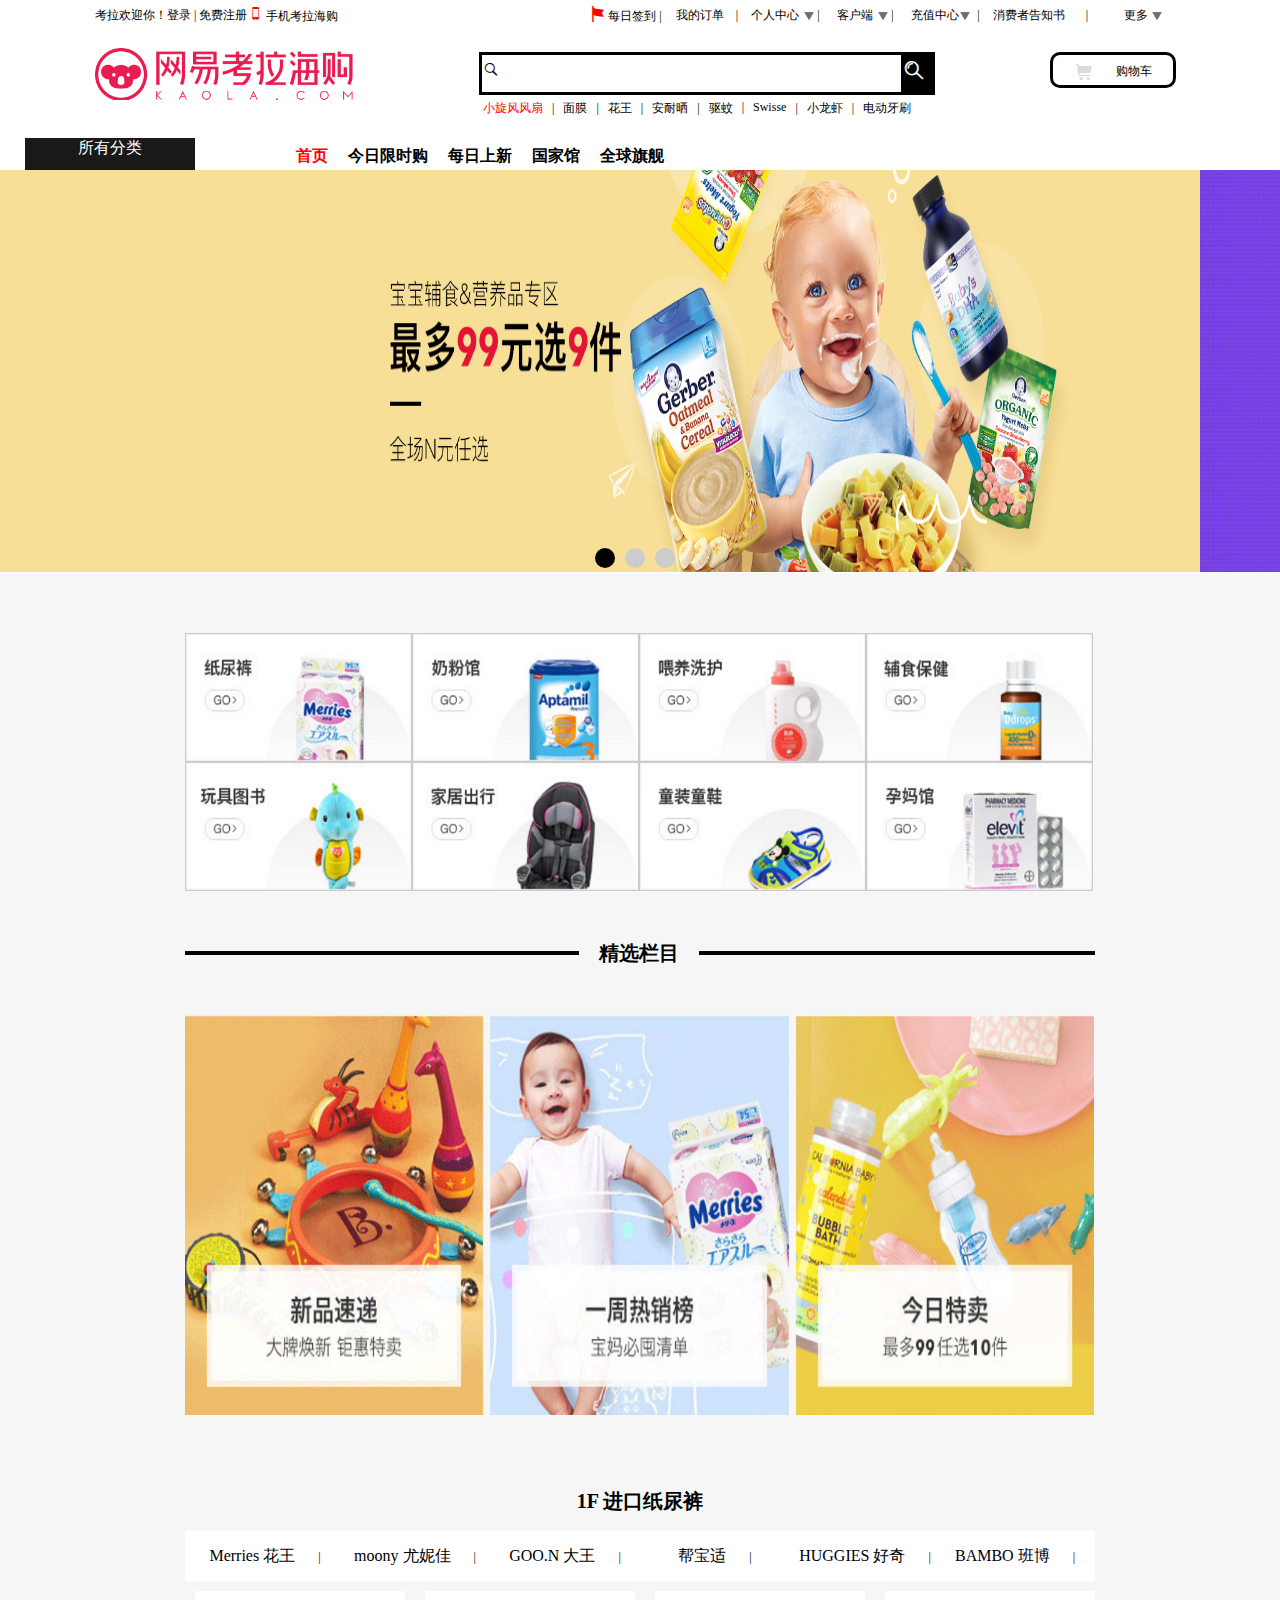
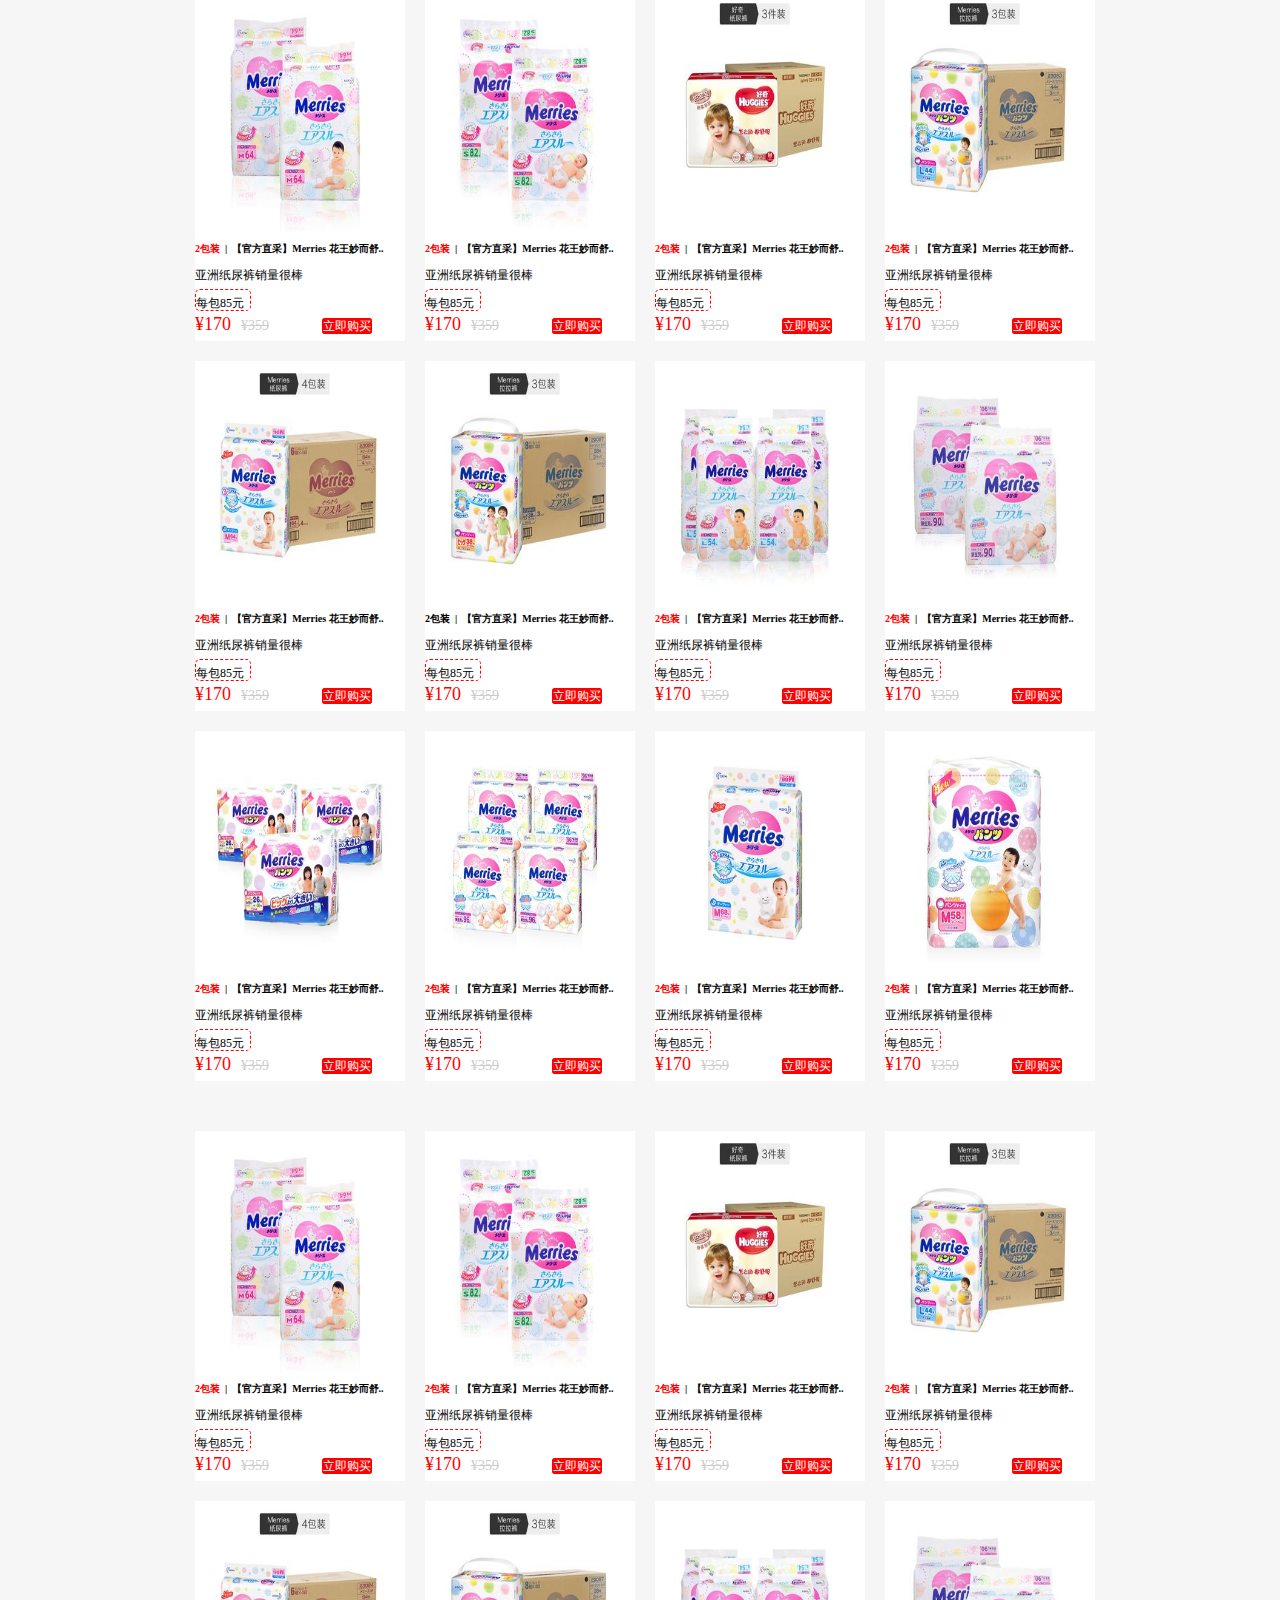
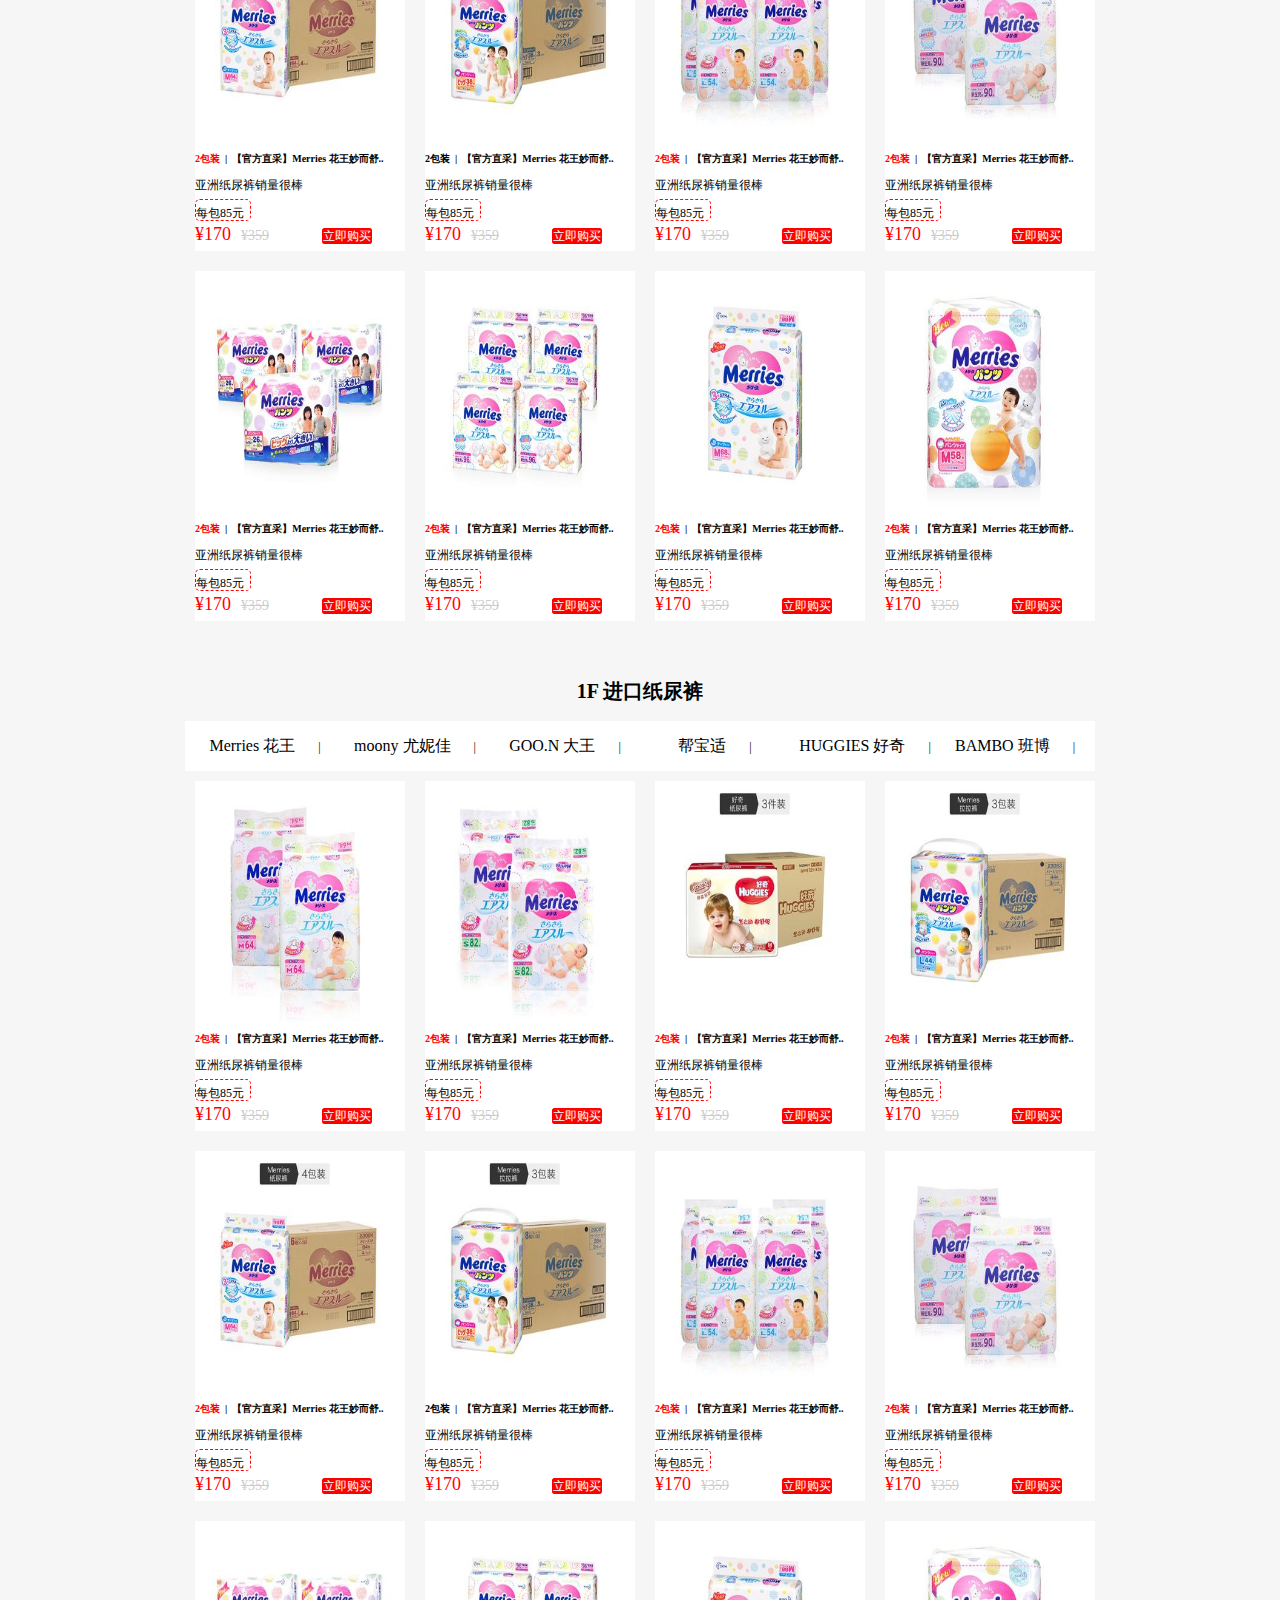
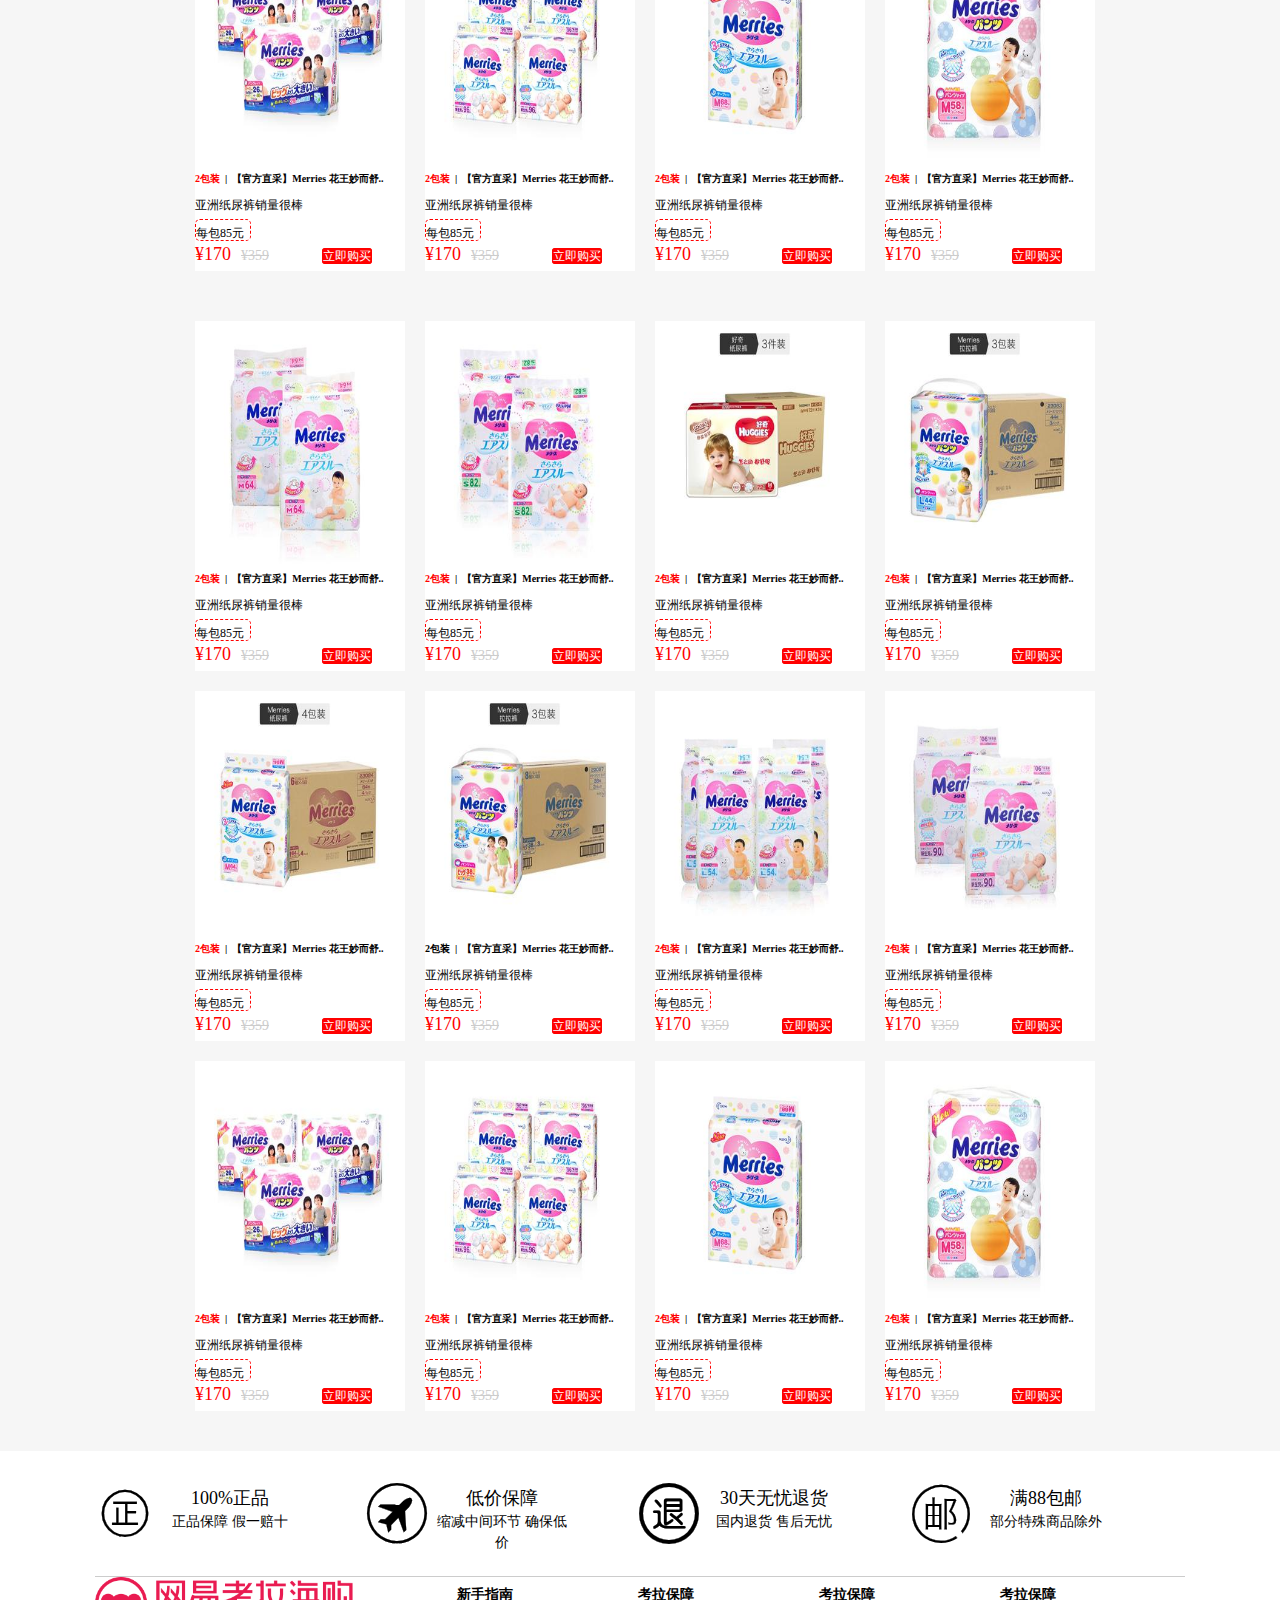
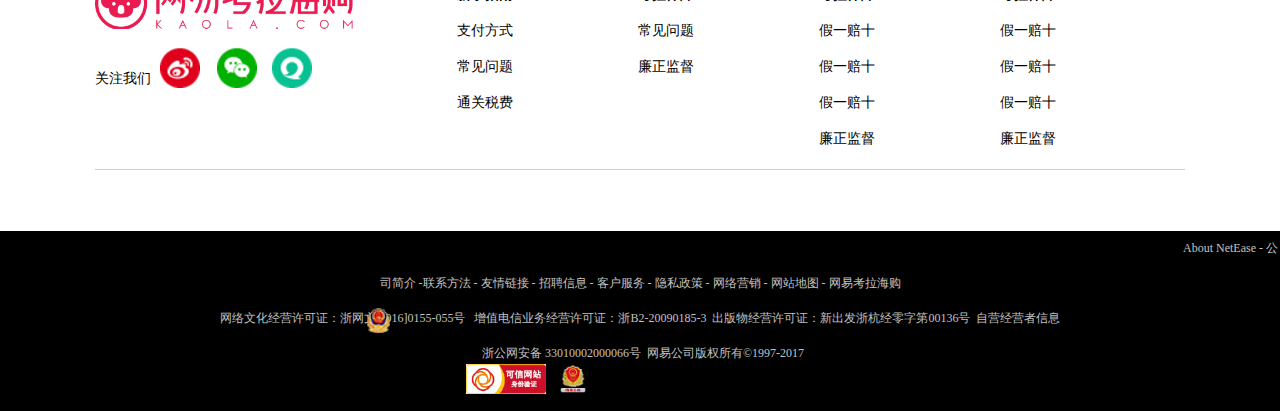
==== html/List page.html @ 4502669f "绝版啦" ====
<!doctype html>
<html>
<head>
<meta charset="utf-8">
<title>无标题文档</title>
<link rel="stylesheet" type="text/css" href="../css/public.css">
<link rel="stylesheet" type="text/css" href="../css/ListPageStyle.css">
<script type="text/javascript" src="../js/myCommonalityTools.js"></script>
<script type="text/javascript" src="../js/move.js"></script>

</head>

<body>
<header>
   <div id="a1">        
      <ul class="oneLeft">
         <li><a href="#">考拉欢迎你！</a></li>
         <li><a href="Login page.html">登录&nbsp;</a>|</li>
         <li><a href="Registration page.html">&nbsp;免费注册</a></li>
         <li><i class="iconfont">&#xe64c;</i><a href="#">&nbsp;手机考拉海购</a></li>
      </ul>
     <ul class="twoRight">
         <li><i class="iconfont">&#xe600;</i><a href="#">&nbsp;每日签到&nbsp;</a>|</li>
         <li><a href="#">&nbsp;我的订单&nbsp;</a>&nbsp;&nbsp;&nbsp;|</li>
         <li><a href="#">个人中心<span><img class="imgone" src="../images/index1.png"></span></a>&nbsp;&nbsp;&nbsp;&nbsp;&nbsp;&nbsp;|
             <ul class="li_erji">
                <li><a href="#">个人中心二单</a></li>
                <li><a href="#">个人中心二级</a></li>
                <li><a href="#">个人中心菜单</a></li>
                <li><a href="#">个人中心二级</a></li>
                <li><a href="#">个人中心二级</a></li>
                <li><a href="#">个人中心二级</a></li>
                <li><a href="#">个人中心二级</a></li>
             </ul>
         </li>
         <li><a href="#">客户端<span><img  class="imgtwo" src="../images/index1.png"></span></a>&nbsp;&nbsp;&nbsp;&nbsp;&nbsp;&nbsp;|
             <ul class="li_erji2">
                <li><a href="#">个人二单</a></li>
                <li><a href="#">个人二级</a></li>
             </ul>
         </li>
         <li><a href="#">充值中心<span><img  class="imgthree" src="../images/index1.png"></span></a>&nbsp;&nbsp;&nbsp;&nbsp;&nbsp;&nbsp;|
             <ul class="li_erji3">
                <li><a href="#">个人二单</a></li>
                <li><a href="#">个人二级</a></li>
             </ul>
         </li>
         <li id="twoRight_li"><a href="#">消费者告知书</a>&nbsp;&nbsp;&nbsp;&nbsp;&nbsp;&nbsp;&nbsp;|</li>
         <li><a href="#">更多<span><img  class="imgfour" src="../images/index1.png"></span></a>
             <ul class="li_erji4">
                <li><a href="#">个人中心二单</a></li>
                <li><a href="#">个人中心二级</a></li>
                <li><a href="#">个人中心菜单</a></li>
                <li><a href="#">个人中心二级</a></li>
                <li><a href="#">个人中心二级</a></li>
                <li><a href="#">个人中心二级</a></li>
             </ul>
         </li>
      </ul>       
   </div>
</header>
<article>
   <div>
      <a href="#"><img src="../images/logo.png"></a>
      <div><span><i class="iconfont">&#xe634;</i></span><input type="text" palceholder="德运奶粉" value="" /><div><i class="iconfont ice">&#xe604;</i></div></div>
      <div class="ahrefone"><a href="html/shopping cart.html" ><i class="iconfont">&#xe614;</i><span>购物车</span></a></div>
      <ul>
         <li><a href="#">小旋风风扇</a></li>
         <li>|<a href="#">面膜</a></li>
         <li>|<a href="#">花王</a></li>
         <li>|<a href="#">安耐晒</a></li>
         <li>|<a href="#">驱蚊</a></li>
         <li>|<a href="#">Swisse</a></li>
         <li>|<a href="#">小龙虾</a></li>
         <li>|<a href="#">电动牙刷</a></li>
      </ul>
   </div>
</article>
<section>
     <div id="showbox">
        <div id="box">
         <ul id="wrap">
			<li><img src="../images/bannder3.jpg" alt=""></li>
			<li><img src="../images/lie1.jpg" alt=""></li>
			<li><img src="../images/lie2.jpg" alt=""></li>
		</ul>	
		<ul id="btn">
			<li class="black"></li>
			<li></li>
			<li></li>
		</ul>
		<span id="left"><</span>
		<span id="right">></span>
        </div>
       <ul class="ul_wai0">
         <li><a href="../index.html">首页</a></li>
         <li><a href="#">今日限时购</a></li>
         <li><a href="#">每日上新</a></li>
         <li><a href="#">国家馆</a></li>
         <li><a href="#">全球旗舰</a></li> 
      </ul>
      <ul class="ul0_wai_li">
        <li class="ul_wai_li">所有分类</li>
      <ul class="ul_wai">
         <li class="ul_wai_li2"><a href="#">母婴儿童></a>
             <div class="inndiv">
                 <div class="inndiv1">
                      <h4>奶粉</h4>
                      <ul class="inndiv1_inn1_ul1">
                         <li><a href="#">爱他美</a>|</li>
                         <li><a href="#">牛栏</a>|</li>
                         <li><a href="#"> Hero Baby</a>|</li>
                         <li><a href="#">喜宝</a>|</li>
                      </ul>
                       <ul class="inndiv1_inn1_ul2">
                         <li><a href="#">贝拉米</a>|</li>
                         <li><a href="#">美素佳儿</a>|</li>
                         <li><a href="#"> 美林</a>|</li>
                         <li><a href="#">a2</a>|</li>
                         <li><a href="#">惠氏</a>|</li>
                      </ul>
                       <ul class="inndiv1_inn1_ul3">
                         <li><a href="#">雅培</a>|</li>
                         <li><a href="#">美赞臣</a>|</li>
                         <li><a href="#"> 贝儿</a>|</li>
                         <li><a href="#">合生元</a>|</li>
                         <li><a href="#">h4re段 </a>|</li>
                      </ul>
                       <ul class="inndiv1_inn1_ul4">
                         <li><a href="#">1段</a>|</li>
                         <li><a href="#">2段</a>|</li>
                         <li><a href="#">  3段</a>|</li>
                         <li><a href="#">  5段(2+)</a>|</li>
                         <li><a href="#"> 4段（1+） </a>|</li>
                         <li><a href="#">6段</a></li>
                      </ul>
                      <h3>营养辅食</h3>
                       <ul  class="inndiv1_inn1_ul5">
                         <li><a href="#">辅食泥</a>|</li>
                         <li><a href="#">米粉米糊</a>|</li>
                         <li><a href="#"> 泡芙</a>|</li>
                         <li><a href="#">溶溶豆</a>|</li>
                      </ul>
                      <ul  class="inndiv1_inn1_ul6">
                         <li><a href="#">营养品</a>|</li>
                         <li><a href="#">饼干</a>|</li>
                         <li><a href="#"> 肉松面仔</a>|</li>
                         <li><a href="#">调味品</a>|</li>
                      </ul> 
                    
                      <h2>童装童鞋</h2>
                      <ul  class="inndiv1_inn1_ul8">
                         <li><a href="#">童装</a>|</li>
                         <li><a href="#">儿童配饰</a>|</li>
                         <li><a href="#"> 童鞋</a>|</li>
                      </ul> 
                 </div> 
                 <div class="inndiv2">
                     <h4>纸尿裤</h4>
                     <ul class="inndiv2_inn2_ul">
                         <li><a href="#">花王</a>|</li>
                         <li><a href="#">尤妮佳</a>|</li>
                         <li><a href="#"> 大王好奇</a>|</li>
                         <li><a href="#">妈咪宝贝</a>|</li>
                      </ul> 
                      <ul class="inndiv2_inn2_ul2">
                         <li><a href="#">帮宝适</a>|</li>
                         <li><a href="#">班博丽</a>|</li>
                         <li><a href="#"> 贝乐宝</a>|</li>
                         <li><a href="#">松怡</a>|</li>
                         <li><a href="#">NB号</a>|</li>
                      </ul>  
                       <ul class="inndiv2_inn2_ul3">
                         <li><a href="#">S号</a>|</li>
                         <li><a href="#"> M号</a>|</li>
                         <li><a href="#">  L号</a>|</li>
                         <li><a href="#">XL号</a>|</li>
                         <li><a href="#">XXL号</a>|</li>
                      </ul>
                      <h3>宝宝用品</h3>
                       <ul  class="inndiv2_inn2_ul4">
                         <li><a href="#">洗漱护肤</a>|</li>
                         <li><a href="#">护理</a>|</li>
                         <li><a href="#"> 喂养</a>|</li>
                         <li><a href="#">出行</a>|</li>
                         <li><a href="#">清洁消毒</a>|</li>
                      </ul>
                      <ul class="inndiv2_inn2_ul5">
                         <li><a href="#">文具图书</a>|</li>
                         <li><a href="#">积木益智</a>|</li>
                         <li><a href="#"> 玩具</a>|</li>
                         <li><a href="#">其他玩具</a></li>
                      </ul>
                      <ul class="inndiv2_inn2_ul6">
                         <li><a href="#">宝宝家居</a>|</li>
                         <li><a href="#">小家电</a>|</li>
                      </ul>
                     <h2>孕妈必备</h2>  
                      <ul class="inndiv2_inn2_ul7">
                         <li><a href="#">营养</a>|</li>
                         <li><a href="#">洗护</a>|</li>
                         <li><a href="#"> 待产新生</a>|</li>
                         <li><a href="#">穿戴</a>|</li>
                         <li><a href="#">塑身</a>|</li>
                      </ul>
                 </div>    
                 <div class="inndiv3">
                  </div>  
             </div>       
         </li>
         <li class="ul_wai_li3"><a href="#">美容彩妆></a>
             <div class="inndiv_1">
                 <div class="inndiv1">
                      <h4>奶粉</h4>
                      <ul class="inndiv1_inn1_ul1">
                         <li><a href="#">爱他美</a>|</li>
                         <li><a href="#">牛栏</a>|</li>
                         <li><a href="#"> Hero Baby</a>|</li>
                         <li><a href="#">喜宝</a>|</li>
                      </ul>
                       <ul class="inndiv1_inn1_ul2">
                         <li><a href="#">贝拉米</a>|</li>
                         <li><a href="#">美素佳儿</a>|</li>
                         <li><a href="#"> 美林</a>|</li>
                         <li><a href="#">a2</a>|</li>
                         <li><a href="#">惠氏</a>|</li>
                      </ul>
                       <ul class="inndiv1_inn1_ul3">
                         <li><a href="#">雅培</a>|</li>
                         <li><a href="#">美赞臣</a>|</li>
                         <li><a href="#"> 贝儿</a>|</li>
                         <li><a href="#">合生元</a>|</li>
                         <li><a href="#">h4re段 </a>|</li>
                      </ul>
                       <ul class="inndiv1_inn1_ul4">
                         <li><a href="#">1段</a>|</li>
                         <li><a href="#">2段</a>|</li>
                         <li><a href="#">  3段</a>|</li>
                         <li><a href="#">  5段(2+)</a>|</li>
                         <li><a href="#"> 4段（1+） </a>|</li>
                         <li><a href="#">6段</a></li>
                      </ul>
                      <h3>营养辅食</h3>
                       <ul  class="inndiv1_inn1_ul5">
                         <li><a href="#">辅食泥</a>|</li>
                         <li><a href="#">米粉米糊</a>|</li>
                         <li><a href="#"> 泡芙</a>|</li>
                         <li><a href="#">溶溶豆</a>|</li>
                      </ul>
                      <ul  class="inndiv1_inn1_ul6">
                         <li><a href="#">营养品</a>|</li>
                         <li><a href="#">饼干</a>|</li>
                         <li><a href="#"> 肉松面仔</a>|</li>
                         <li><a href="#">调味品</a>|</li>
                      </ul> 
                    
                      <h2>童装童鞋</h2>
                      <ul  class="inndiv1_inn1_ul8">
                         <li><a href="#">童装</a>|</li>
                         <li><a href="#">儿童配饰</a>|</li>
                         <li><a href="#"> 童鞋</a>|</li>
                      </ul> 
                 </div> 
                 <div class="inndiv2">
                     <h4>纸尿裤</h4>
                     <ul class="inndiv2_inn2_ul">
                         <li><a href="#">花王</a>|</li>
                         <li><a href="#">尤妮佳</a>|</li>
                         <li><a href="#"> 大王好奇</a>|</li>
                         <li><a href="#">妈咪宝贝</a>|</li>
                      </ul> 
                      <ul class="inndiv2_inn2_ul2">
                         <li><a href="#">帮宝适</a>|</li>
                         <li><a href="#">班博丽</a>|</li>
                         <li><a href="#"> 贝乐宝</a>|</li>
                         <li><a href="#">松怡</a>|</li>
                         <li><a href="#">NB号</a>|</li>
                      </ul>  
                       <ul class="inndiv2_inn2_ul3">
                         <li><a href="#">S号</a>|</li>
                         <li><a href="#"> M号</a>|</li>
                         <li><a href="#">  L号</a>|</li>
                         <li><a href="#">XL号</a>|</li>
                         <li><a href="#">XXL号</a>|</li>
                      </ul>
                      <h3>宝宝用品</h3>
                       <ul  class="inndiv2_inn2_ul4">
                         <li><a href="#">洗漱护肤</a>|</li>
                         <li><a href="#">护理</a>|</li>
                         <li><a href="#"> 喂养</a>|</li>
                         <li><a href="#">出行</a>|</li>
                         <li><a href="#">清洁消毒</a>|</li>
                      </ul>
                      <ul class="inndiv2_inn2_ul5">
                         <li><a href="#">文具图书</a>|</li>
                         <li><a href="#">积木益智</a>|</li>
                         <li><a href="#"> 玩具</a>|</li>
                         <li><a href="#">其他玩具</a></li>
                      </ul>
                      <ul class="inndiv2_inn2_ul6">
                         <li><a href="#">宝宝家居</a>|</li>
                         <li><a href="#">小家电</a>|</li>
                      </ul>
                     <h2>孕妈必备</h2>  
                      <ul class="inndiv2_inn2_ul7">
                         <li><a href="#">营养</a>|</li>
                         <li><a href="#">洗护</a>|</li>
                         <li><a href="#"> 待产新生</a>|</li>
                         <li><a href="#">穿戴</a>|</li>
                         <li><a href="#">塑身</a>|</li>
                      </ul>
                 </div>    
                 <div class="inndiv3">
                  </div>  
             </div>       
         </li>
         <li class="ul_wai_li4"><a href="#">服饰鞋包></a>  
             <div class="inndiv_2">
                 <div class="inndiv1">
                      <h4>奶粉</h4>
                      <ul class="inndiv1_inn1_ul1">
                         <li><a href="#">爱他美</a>|</li>
                         <li><a href="#">牛栏</a>|</li>
                         <li><a href="#"> Hero Baby</a>|</li>
                         <li><a href="#">喜宝</a>|</li>
                      </ul>
                       <ul class="inndiv1_inn1_ul2">
                         <li><a href="#">贝拉米</a>|</li>
                         <li><a href="#">美素佳儿</a>|</li>
                         <li><a href="#"> 美林</a>|</li>
                         <li><a href="#">a2</a>|</li>
                         <li><a href="#">惠氏</a>|</li>
                      </ul>
                       <ul class="inndiv1_inn1_ul3">
                         <li><a href="#">雅培</a>|</li>
                         <li><a href="#">美赞臣</a>|</li>
                         <li><a href="#"> 贝儿</a>|</li>
                         <li><a href="#">合生元</a>|</li>
                         <li><a href="#">h4re段 </a>|</li>
                      </ul>
                       <ul class="inndiv1_inn1_ul4">
                         <li><a href="#">1段</a>|</li>
                         <li><a href="#">2段</a>|</li>
                         <li><a href="#">  3段</a>|</li>
                         <li><a href="#">  5段(2+)</a>|</li>
                         <li><a href="#"> 4段（1+） </a>|</li>
                         <li><a href="#">6段</a></li>
                      </ul>
                      <h3>营养辅食</h3>
                       <ul  class="inndiv1_inn1_ul5">
                         <li><a href="#">辅食泥</a>|</li>
                         <li><a href="#">米粉米糊</a>|</li>
                         <li><a href="#"> 泡芙</a>|</li>
                         <li><a href="#">溶溶豆</a>|</li>
                      </ul>
                      <ul  class="inndiv1_inn1_ul6">
                         <li><a href="#">营养品</a>|</li>
                         <li><a href="#">饼干</a>|</li>
                         <li><a href="#"> 肉松面仔</a>|</li>
                         <li><a href="#">调味品</a>|</li>
                      </ul> 
           
                      <h2>童装童鞋</h2>
                      <ul  class="inndiv1_inn1_ul8">
                         <li><a href="#">童装</a>|</li>
                         <li><a href="#">儿童配饰</a>|</li>
                         <li><a href="#"> 童鞋</a>|</li>
                      </ul> 
                 </div> 
                 <div class="inndiv2">
                     <h4>纸尿裤</h4>
                     <ul class="inndiv2_inn2_ul">
                         <li><a href="#">花王</a>|</li>
                         <li><a href="#">尤妮佳</a>|</li>
                         <li><a href="#"> 大王好奇</a>|</li>
                         <li><a href="#">妈咪宝贝</a>|</li>
                      </ul> 
                      <ul class="inndiv2_inn2_ul2">
                         <li><a href="#">帮宝适</a>|</li>
                         <li><a href="#">班博丽</a>|</li>
                         <li><a href="#"> 贝乐宝</a>|</li>
                         <li><a href="#">松怡</a>|</li>
                         <li><a href="#">NB号</a>|</li>
                      </ul>  
                       <ul class="inndiv2_inn2_ul3">
                         <li><a href="#">S号</a>|</li>
                         <li><a href="#"> M号</a>|</li>
                         <li><a href="#">  L号</a>|</li>
                         <li><a href="#">XL号</a>|</li>
                         <li><a href="#">XXL号</a>|</li>
                      </ul>
                      <h3>宝宝用品</h3>
                       <ul  class="inndiv2_inn2_ul4">
                         <li><a href="#">洗漱护肤</a>|</li>
                         <li><a href="#">护理</a>|</li>
                         <li><a href="#"> 喂养</a>|</li>
                         <li><a href="#">出行</a>|</li>
                         <li><a href="#">清洁消毒</a>|</li>
                      </ul>
                      <ul class="inndiv2_inn2_ul5">
                         <li><a href="#">文具图书</a>|</li>
                         <li><a href="#">积木益智</a>|</li>
                         <li><a href="#"> 玩具</a>|</li>
                         <li><a href="#">其他玩具</a></li>
                      </ul>
                      <ul class="inndiv2_inn2_ul6">
                         <li><a href="#">宝宝家居</a>|</li>
                         <li><a href="#">小家电</a>|</li>
                      </ul>
                     <h2>孕妈必备</h2>  
                      <ul class="inndiv2_inn2_ul7">
                         <li><a href="#">营养</a>|</li>
                         <li><a href="#">洗护</a>|</li>
                         <li><a href="#"> 待产新生</a>|</li>
                         <li><a href="#">穿戴</a>|</li>
                         <li><a href="#">塑身</a>|</li>
                      </ul>
                 </div>    
                 <div class="inndiv3">
                  </div>  
             </div>       
         </li>
         <li class="ul_wai_li5"><a href="#">家居个护></a>
             <div class="inndiv_3">
                 <div class="inndiv1">
                      <h4>奶粉</h4>
                      <ul class="inndiv1_inn1_ul1">
                         <li><a href="#">爱他美</a>|</li>
                         <li><a href="#">牛栏</a>|</li>
                         <li><a href="#"> Hero Baby</a>|</li>
                         <li><a href="#">喜宝</a>|</li>
                      </ul>
                       <ul class="inndiv1_inn1_ul2">
                         <li><a href="#">贝拉米</a>|</li>
                         <li><a href="#">美素佳儿</a>|</li>
                         <li><a href="#"> 美林</a>|</li>
                         <li><a href="#">a2</a>|</li>
                         <li><a href="#">惠氏</a>|</li>
                      </ul>
                       <ul class="inndiv1_inn1_ul3">
                         <li><a href="#">雅培</a>|</li>
                         <li><a href="#">美赞臣</a>|</li>
                         <li><a href="#"> 贝儿</a>|</li>
                         <li><a href="#">合生元</a>|</li>
                         <li><a href="#">h4re段 </a>|</li>
                      </ul>
                       <ul class="inndiv1_inn1_ul4">
                         <li><a href="#">1段</a>|</li>
                         <li><a href="#">2段</a>|</li>
                         <li><a href="#">  3段</a>|</li>
                         <li><a href="#">  5段(2+)</a>|</li>
                         <li><a href="#"> 4段（1+） </a>|</li>
                         <li><a href="#">6段</a></li>
                      </ul>
                      <h3>营养辅食</h3>
                       <ul  class="inndiv1_inn1_ul5">
                         <li><a href="#">辅食泥</a>|</li>
                         <li><a href="#">米粉米糊</a>|</li>
                         <li><a href="#"> 泡芙</a>|</li>
                         <li><a href="#">溶溶豆</a>|</li>
                      </ul>
                      <ul  class="inndiv1_inn1_ul6">
                         <li><a href="#">营养品</a>|</li>
                         <li><a href="#">饼干</a>|</li>
                         <li><a href="#"> 肉松面仔</a>|</li>
                         <li><a href="#">调味品</a>|</li>
                      </ul> 
                     
                      <h2>童装童鞋</h2>
                      <ul  class="inndiv1_inn1_ul8">
                         <li><a href="#">童装</a>|</li>
                         <li><a href="#">儿童配饰</a>|</li>
                         <li><a href="#"> 童鞋</a>|</li>
                      </ul> 
                 </div> 
                 <div class="inndiv2">
                     <h4>纸尿裤</h4>
                     <ul class="inndiv2_inn2_ul">
                         <li><a href="#">花王</a>|</li>
                         <li><a href="#">尤妮佳</a>|</li>
                         <li><a href="#"> 大王好奇</a>|</li>
                         <li><a href="#">妈咪宝贝</a>|</li>
                      </ul> 
                      <ul class="inndiv2_inn2_ul2">
                         <li><a href="#">帮宝适</a>|</li>
                         <li><a href="#">班博丽</a>|</li>
                         <li><a href="#"> 贝乐宝</a>|</li>
                         <li><a href="#">松怡</a>|</li>
                         <li><a href="#">NB号</a>|</li>
                      </ul>  
                       <ul class="inndiv2_inn2_ul3">
                         <li><a href="#">S号</a>|</li>
                         <li><a href="#"> M号</a>|</li>
                         <li><a href="#">  L号</a>|</li>
                         <li><a href="#">XL号</a>|</li>
                         <li><a href="#">XXL号</a>|</li>
                      </ul>
                      <h3>宝宝用品</h3>
                       <ul  class="inndiv2_inn2_ul4">
                         <li><a href="#">洗漱护肤</a>|</li>
                         <li><a href="#">护理</a>|</li>
                         <li><a href="#"> 喂养</a>|</li>
                         <li><a href="#">出行</a>|</li>
                         <li><a href="#">清洁消毒</a>|</li>
                      </ul>
                      <ul class="inndiv2_inn2_ul5">
                         <li><a href="#">文具图书</a>|</li>
                         <li><a href="#">积木益智</a>|</li>
                         <li><a href="#"> 玩具</a>|</li>
                         <li><a href="#">其他玩具</a></li>
                      </ul>
                      <ul class="inndiv2_inn2_ul6">
                         <li><a href="#">宝宝家居</a>|</li>
                         <li><a href="#">小家电</a>|</li>
                      </ul>
                     <h2>孕妈必备</h2>  
                      <ul class="inndiv2_inn2_ul7">
                         <li><a href="#">营养</a>|</li>
                         <li><a href="#">洗护</a>|</li>
                         <li><a href="#"> 待产新生</a>|</li>
                         <li><a href="#">穿戴</a>|</li>
                         <li><a href="#">塑身</a>|</li>
                      </ul>
                 </div>    
                 <div class="inndiv3">
                  </div>  
             </div>       
         </li>
         <li class="ul_wai_li6"><a href="#">营养保健></a>
              <div class="inndiv_4">
                 <div class="inndiv1">
                      <h4>奶粉</h4>
                      <ul class="inndiv1_inn1_ul1">
                         <li><a href="#">爱他美</a>|</li>
                         <li><a href="#">牛栏</a>|</li>
                         <li><a href="#"> Hero Baby</a>|</li>
                         <li><a href="#">喜宝</a>|</li>
                      </ul>
                       <ul class="inndiv1_inn1_ul2">
                         <li><a href="#">贝拉米</a>|</li>
                         <li><a href="#">美素佳儿</a>|</li>
                         <li><a href="#"> 美林</a>|</li>
                         <li><a href="#">a2</a>|</li>
                         <li><a href="#">惠氏</a>|</li>
                      </ul>
                       <ul class="inndiv1_inn1_ul3">
                         <li><a href="#">雅培</a>|</li>
                         <li><a href="#">美赞臣</a>|</li>
                         <li><a href="#"> 贝儿</a>|</li>
                         <li><a href="#">合生元</a>|</li>
                         <li><a href="#">h4re段 </a>|</li>
                      </ul>
                       <ul class="inndiv1_inn1_ul4">
                         <li><a href="#">1段</a>|</li>
                         <li><a href="#">2段</a>|</li>
                         <li><a href="#">  3段</a>|</li>
                         <li><a href="#">  5段(2+)</a>|</li>
                         <li><a href="#"> 4段（1+） </a>|</li>
                         <li><a href="#">6段</a></li>
                      </ul>
                      <h3>营养辅食</h3>
                       <ul  class="inndiv1_inn1_ul5">
                         <li><a href="#">辅食泥</a>|</li>
                         <li><a href="#">米粉米糊</a>|</li>
                         <li><a href="#"> 泡芙</a>|</li>
                         <li><a href="#">溶溶豆</a>|</li>
                      </ul>
                      <ul  class="inndiv1_inn1_ul6">
                         <li><a href="#">营养品</a>|</li>
                         <li><a href="#">饼干</a>|</li>
                         <li><a href="#"> 肉松面仔</a>|</li>
                         <li><a href="#">调味品</a>|</li>
                      </ul> 
                   
                      <h2>童装童鞋</h2>
                      <ul  class="inndiv1_inn1_ul8">
                         <li><a href="#">童装</a>|</li>
                         <li><a href="#">儿童配饰</a>|</li>
                         <li><a href="#"> 童鞋</a>|</li>
                      </ul> 
                 </div> 
                 <div class="inndiv2">
                     <h4>纸尿裤</h4>
                     <ul class="inndiv2_inn2_ul">
                         <li><a href="#">花王</a>|</li>
                         <li><a href="#">尤妮佳</a>|</li>
                         <li><a href="#"> 大王好奇</a>|</li>
                         <li><a href="#">妈咪宝贝</a>|</li>
                      </ul> 
                      <ul class="inndiv2_inn2_ul2">
                         <li><a href="#">帮宝适</a>|</li>
                         <li><a href="#">班博丽</a>|</li>
                         <li><a href="#"> 贝乐宝</a>|</li>
                         <li><a href="#">松怡</a>|</li>
                         <li><a href="#">NB号</a>|</li>
                      </ul>  
                       <ul class="inndiv2_inn2_ul3">
                         <li><a href="#">S号</a>|</li>
                         <li><a href="#"> M号</a>|</li>
                         <li><a href="#">  L号</a>|</li>
                         <li><a href="#">XL号</a>|</li>
                         <li><a href="#">XXL号</a>|</li>
                      </ul>
                      <h3>宝宝用品</h3>
                       <ul  class="inndiv2_inn2_ul4">
                         <li><a href="#">洗漱护肤</a>|</li>
                         <li><a href="#">护理</a>|</li>
                         <li><a href="#"> 喂养</a>|</li>
                         <li><a href="#">出行</a>|</li>
                         <li><a href="#">清洁消毒</a>|</li>
                      </ul>
                      <ul class="inndiv2_inn2_ul5">
                         <li><a href="#">文具图书</a>|</li>
                         <li><a href="#">积木益智</a>|</li>
                         <li><a href="#"> 玩具</a>|</li>
                         <li><a href="#">其他玩具</a></li>
                      </ul>
                      <ul class="inndiv2_inn2_ul6">
                         <li><a href="#">宝宝家居</a>|</li>
                         <li><a href="#">小家电</a>|</li>
                      </ul>
                     <h2>孕妈必备</h2>  
                      <ul class="inndiv2_inn2_ul7">
                         <li><a href="#">营养</a>|</li>
                         <li><a href="#">洗护</a>|</li>
                         <li><a href="#"> 待产新生</a>|</li>
                         <li><a href="#">穿戴</a>|</li>
                         <li><a href="#">塑身</a>|</li>
                      </ul>
                 </div>    
                 <div class="inndiv3">
                  </div>  
             </div>       
         </li>
         <li class="ul_wai_li7"><a href="#">海外直邮></a>
              <div class="inndiv_5">
                 <div class="inndiv1">
                      <h4>奶粉</h4>
                      <ul class="inndiv1_inn1_ul1">
                         <li><a href="#">爱他美</a>|</li>
                         <li><a href="#">牛栏</a>|</li>
                         <li><a href="#"> Hero Baby</a>|</li>
                         <li><a href="#">喜宝</a>|</li>
                      </ul>
                       <ul class="inndiv1_inn1_ul2">
                         <li><a href="#">贝拉米</a>|</li>
                         <li><a href="#">美素佳儿</a>|</li>
                         <li><a href="#"> 美林</a>|</li>
                         <li><a href="#">a2</a>|</li>
                         <li><a href="#">惠氏</a>|</li>
                      </ul>
                       <ul class="inndiv1_inn1_ul3">
                         <li><a href="#">雅培</a>|</li>
                         <li><a href="#">美赞臣</a>|</li>
                         <li><a href="#"> 贝儿</a>|</li>
                         <li><a href="#">合生元</a>|</li>
                         <li><a href="#">h4re段 </a>|</li>
                      </ul>
                       <ul class="inndiv1_inn1_ul4">
                         <li><a href="#">1段</a>|</li>
                         <li><a href="#">2段</a>|</li>
                         <li><a href="#">  3段</a>|</li>
                         <li><a href="#">  5段(2+)</a>|</li>
                         <li><a href="#"> 4段（1+） </a>|</li>
                         <li><a href="#">6段</a></li>
                      </ul>
                      <h3>营养辅食</h3>
                       <ul  class="inndiv1_inn1_ul5">
                         <li><a href="#">辅食泥</a>|</li>
                         <li><a href="#">米粉米糊</a>|</li>
                         <li><a href="#"> 泡芙</a>|</li>
                         <li><a href="#">溶溶豆</a>|</li>
                      </ul>
                      <ul  class="inndiv1_inn1_ul6">
                         <li><a href="#">营养品</a>|</li>
                         <li><a href="#">饼干</a>|</li>
                         <li><a href="#"> 肉松面仔</a>|</li>
                         <li><a href="#">调味品</a>|</li>
                      </ul> 
          
                      <h2>童装童鞋</h2>
                      <ul  class="inndiv1_inn1_ul8">
                         <li><a href="#">童装</a>|</li>
                         <li><a href="#">儿童配饰</a>|</li>
                         <li><a href="#"> 童鞋</a>|</li>
                      </ul> 
                 </div> 
                 <div class="inndiv2">
                     <h4>纸尿裤</h4>
                     <ul class="inndiv2_inn2_ul">
                         <li><a href="#">花王</a>|</li>
                         <li><a href="#">尤妮佳</a>|</li>
                         <li><a href="#"> 大王好奇</a>|</li>
                         <li><a href="#">妈咪宝贝</a>|</li>
                      </ul> 
                      <ul class="inndiv2_inn2_ul2">
                         <li><a href="#">帮宝适</a>|</li>
                         <li><a href="#">班博丽</a>|</li>
                         <li><a href="#"> 贝乐宝</a>|</li>
                         <li><a href="#">松怡</a>|</li>
                         <li><a href="#">NB号</a>|</li>
                      </ul>  
                       <ul class="inndiv2_inn2_ul3">
                         <li><a href="#">S号</a>|</li>
                         <li><a href="#"> M号</a>|</li>
                         <li><a href="#">  L号</a>|</li>
                         <li><a href="#">XL号</a>|</li>
                         <li><a href="#">XXL号</a>|</li>
                      </ul>
                      <h3>宝宝用品</h3>
                       <ul  class="inndiv2_inn2_ul4">
                         <li><a href="#">洗漱护肤</a>|</li>
                         <li><a href="#">护理</a>|</li>
                         <li><a href="#"> 喂养</a>|</li>
                         <li><a href="#">出行</a>|</li>
                         <li><a href="#">清洁消毒</a>|</li>
                      </ul>
                      <ul class="inndiv2_inn2_ul5">
                         <li><a href="#">文具图书</a>|</li>
                         <li><a href="#">积木益智</a>|</li>
                         <li><a href="#"> 玩具</a>|</li>
                         <li><a href="#">其他玩具</a></li>
                      </ul>
                      <ul class="inndiv2_inn2_ul6">
                         <li><a href="#">宝宝家居</a>|</li>
                         <li><a href="#">小家电</a>|</li>
                      </ul>
                     <h2>孕妈必备</h2>  
                      <ul class="inndiv2_inn2_ul7">
                         <li><a href="#">营养</a>|</li>
                         <li><a href="#">洗护</a>|</li>
                         <li><a href="#"> 待产新生</a>|</li>
                         <li><a href="#">穿戴</a>|</li>
                         <li><a href="#">塑身</a>|</li>
                      </ul>
                 </div>    
                 <div class="inndiv3">
                  </div>  
             </div>       
         </li>
         <li class="ul_wai_li8"><a href="#">数码家电></a>
             <div class="inndiv_6">
                 <div class="inndiv1">
                      <h4>奶粉</h4>
                      <ul class="inndiv1_inn1_ul1">
                         <li><a href="#">爱他美</a>|</li>
                         <li><a href="#">牛栏</a>|</li>
                         <li><a href="#"> Hero Baby</a>|</li>
                         <li><a href="#">喜宝</a>|</li>
                      </ul>
                       <ul class="inndiv1_inn1_ul2">
                         <li><a href="#">贝拉米</a>|</li>
                         <li><a href="#">美素佳儿</a>|</li>
                         <li><a href="#"> 美林</a>|</li>
                         <li><a href="#">a2</a>|</li>
                         <li><a href="#">惠氏</a>|</li>
                      </ul>
                       <ul class="inndiv1_inn1_ul3">
                         <li><a href="#">雅培</a>|</li>
                         <li><a href="#">美赞臣</a>|</li>
                         <li><a href="#"> 贝儿</a>|</li>
                         <li><a href="#">合生元</a>|</li>
                         <li><a href="#">h4re段 </a>|</li>
                      </ul>
                       <ul class="inndiv1_inn1_ul4">
                         <li><a href="#">1段</a>|</li>
                         <li><a href="#">2段</a>|</li>
                         <li><a href="#">  3段</a>|</li>
                         <li><a href="#">  5段(2+)</a>|</li>
                         <li><a href="#"> 4段（1+） </a>|</li>
                         <li><a href="#">6段</a></li>
                      </ul>
                      <h3>营养辅食</h3>
                       <ul  class="inndiv1_inn1_ul5">
                         <li><a href="#">辅食泥</a>|</li>
                         <li><a href="#">米粉米糊</a>|</li>
                         <li><a href="#"> 泡芙</a>|</li>
                         <li><a href="#">溶溶豆</a>|</li>
                      </ul>
                      <ul  class="inndiv1_inn1_ul6">
                         <li><a href="#">营养品</a>|</li>
                         <li><a href="#">饼干</a>|</li>
                         <li><a href="#"> 肉松面仔</a>|</li>
                         <li><a href="#">调味品</a>|</li>
                      </ul> 
   
                      <h2>童装童鞋</h2>
                      <ul  class="inndiv1_inn1_ul8">
                         <li><a href="#">童装</a>|</li>
                         <li><a href="#">儿童配饰</a>|</li>
                         <li><a href="#"> 童鞋</a>|</li>
                      </ul> 
                 </div> 
                 <div class="inndiv2">
                     <h4>纸尿裤</h4>
                     <ul class="inndiv2_inn2_ul">
                         <li><a href="#">花王</a>|</li>
                         <li><a href="#">尤妮佳</a>|</li>
                         <li><a href="#"> 大王好奇</a>|</li>
                         <li><a href="#">妈咪宝贝</a>|</li>
                      </ul> 
                      <ul class="inndiv2_inn2_ul2">
                         <li><a href="#">帮宝适</a>|</li>
                         <li><a href="#">班博丽</a>|</li>
                         <li><a href="#"> 贝乐宝</a>|</li>
                         <li><a href="#">松怡</a>|</li>
                         <li><a href="#">NB号</a>|</li>
                      </ul>  
                       <ul class="inndiv2_inn2_ul3">
                         <li><a href="#">S号</a>|</li>
                         <li><a href="#"> M号</a>|</li>
                         <li><a href="#">  L号</a>|</li>
                         <li><a href="#">XL号</a>|</li>
                         <li><a href="#">XXL号</a>|</li>
                      </ul>
                      <h3>宝宝用品</h3>
                       <ul  class="inndiv2_inn2_ul4">
                         <li><a href="#">洗漱护肤</a>|</li>
                         <li><a href="#">护理</a>|</li>
                         <li><a href="#"> 喂养</a>|</li>
                         <li><a href="#">出行</a>|</li>
                         <li><a href="#">清洁消毒</a>|</li>
                      </ul>
                      <ul class="inndiv2_inn2_ul5">
                         <li><a href="#">文具图书</a>|</li>
                         <li><a href="#">积木益智</a>|</li>
                         <li><a href="#"> 玩具</a>|</li>
                         <li><a href="#">其他玩具</a></li>
                      </ul>
                      <ul class="inndiv2_inn2_ul6">
                         <li><a href="#">宝宝家居</a>|</li>
                         <li><a href="#">小家电</a>|</li>
                      </ul>
                     <h2>孕妈必备</h2>  
                      <ul class="inndiv2_inn2_ul7">
                         <li><a href="#">营养</a>|</li>
                         <li><a href="#">洗护</a>|</li>
                         <li><a href="#"> 待产新生</a>|</li>
                         <li><a href="#">穿戴</a>|</li>
                         <li><a href="#">塑身</a>|</li>
                      </ul>
                 </div>    
                 <div class="inndiv3">
                  </div>  
             </div>        
         </li>
         <li class="ul_wai_li9"><a href="#">环球美食></a>
             <div class="inndiv_7">
                 <div class="inndiv1">
                      <h4>奶粉</h4>
                      <ul class="inndiv1_inn1_ul1">
                         <li><a href="#">爱他美</a>|</li>
                         <li><a href="#">牛栏</a>|</li>
                         <li><a href="#"> Hero Baby</a>|</li>
                         <li><a href="#">喜宝</a>|</li>
                      </ul>
                       <ul class="inndiv1_inn1_ul2">
                         <li><a href="#">贝拉米</a>|</li>
                         <li><a href="#">美素佳儿</a>|</li>
                         <li><a href="#"> 美林</a>|</li>
                         <li><a href="#">a2</a>|</li>
                         <li><a href="#">惠氏</a>|</li>
                      </ul>
                       <ul class="inndiv1_inn1_ul3">
                         <li><a href="#">雅培</a>|</li>
                         <li><a href="#">美赞臣</a>|</li>
                         <li><a href="#"> 贝儿</a>|</li>
                         <li><a href="#">合生元</a>|</li>
                         <li><a href="#">h4re段 </a>|</li>
                      </ul>
                       <ul class="inndiv1_inn1_ul4">
                         <li><a href="#">1段</a>|</li>
                         <li><a href="#">2段</a>|</li>
                         <li><a href="#">  3段</a>|</li>
                         <li><a href="#">  5段(2+)</a>|</li>
                         <li><a href="#"> 4段（1+） </a>|</li>
                         <li><a href="#">6段</a></li>
                      </ul>
                      <h3>营养辅食</h3>
                       <ul  class="inndiv1_inn1_ul5">
                         <li><a href="#">辅食泥</a>|</li>
                         <li><a href="#">米粉米糊</a>|</li>
                         <li><a href="#"> 泡芙</a>|</li>
                         <li><a href="#">溶溶豆</a>|</li>
                      </ul>
                      <ul  class="inndiv1_inn1_ul6">
                         <li><a href="#">营养品</a>|</li>
                         <li><a href="#">饼干</a>|</li>
                         <li><a href="#"> 肉松面仔</a>|</li>
                         <li><a href="#">调味品</a>|</li>
                      </ul> 
                      <h2>童装童鞋</h2>
                      <ul  class="inndiv1_inn1_ul8">
                         <li><a href="#">童装</a>|</li>
                         <li><a href="#">儿童配饰</a>|</li>
                         <li><a href="#"> 童鞋</a>|</li>
                      </ul> 
                 </div> 
                 <div class="inndiv2">
                     <h4>纸尿裤</h4>
                     <ul class="inndiv2_inn2_ul">
                         <li><a href="#">花王</a>|</li>
                         <li><a href="#">尤妮佳</a>|</li>
                         <li><a href="#"> 大王好奇</a>|</li>
                         <li><a href="#">妈咪宝贝</a>|</li>
                      </ul> 
                      <ul class="inndiv2_inn2_ul2">
                         <li><a href="#">帮宝适</a>|</li>
                         <li><a href="#">班博丽</a>|</li>
                         <li><a href="#"> 贝乐宝</a>|</li>
                         <li><a href="#">松怡</a>|</li>
                         <li><a href="#">NB号</a>|</li>
                      </ul>  
                       <ul class="inndiv2_inn2_ul3">
                         <li><a href="#">S号</a>|</li>
                         <li><a href="#"> M号</a>|</li>
                         <li><a href="#">  L号</a>|</li>
                         <li><a href="#">XL号</a>|</li>
                         <li><a href="#">XXL号</a>|</li>
                      </ul>
                      <h3>宝宝用品</h3>
                       <ul  class="inndiv2_inn2_ul4">
                         <li><a href="#">洗漱护肤</a>|</li>
                         <li><a href="#">护理</a>|</li>
                         <li><a href="#"> 喂养</a>|</li>
                         <li><a href="#">出行</a>|</li>
                         <li><a href="#">清洁消毒</a>|</li>
                      </ul>
                      <ul class="inndiv2_inn2_ul5">
                         <li><a href="#">文具图书</a>|</li>
                         <li><a href="#">积木益智</a>|</li>
                         <li><a href="#"> 玩具</a>|</li>
                         <li><a href="#">其他玩具</a></li>
                      </ul>
                      <ul class="inndiv2_inn2_ul6">
                         <li><a href="#">宝宝家居</a>|</li>
                         <li><a href="#">小家电</a>|</li>
                      </ul>
                     <h2>孕妈必备</h2>  
                      <ul class="inndiv2_inn2_ul7">
                         <li><a href="#">营养</a>|</li>
                         <li><a href="#">洗护</a>|</li>
                         <li><a href="#"> 待产新生</a>|</li>
                         <li><a href="#">穿戴</a>|</li>
                         <li><a href="#">塑身</a>|</li>
                      </ul>
                 </div>    
                 <div class="inndiv3">
                  </div>  
             </div>       
         </li>
         <li class="ul_wai_li10"><a href="#">运动户外></a>
             <div class="inndiv_8">
                 <div class="inndiv1">
                      <h4>奶粉</h4>
                      <ul class="inndiv1_inn1_ul1">
                         <li><a href="#">爱他美</a>|</li>
                         <li><a href="#">牛栏</a>|</li>
                         <li><a href="#"> Hero Baby</a>|</li>
                         <li><a href="#">喜宝</a>|</li>
                      </ul>
                       <ul class="inndiv1_inn1_ul2">
                         <li><a href="#">贝拉米</a>|</li>
                         <li><a href="#">美素佳儿</a>|</li>
                         <li><a href="#"> 美林</a>|</li>
                         <li><a href="#">a2</a>|</li>
                         <li><a href="#">惠氏</a>|</li>
                      </ul>
                       <ul class="inndiv1_inn1_ul3">
                         <li><a href="#">雅培</a>|</li>
                         <li><a href="#">美赞臣</a>|</li>
                         <li><a href="#"> 贝儿</a>|</li>
                         <li><a href="#">合生元</a>|</li>
                         <li><a href="#">h4re段 </a>|</li>
                      </ul>
                       <ul class="inndiv1_inn1_ul4">
                         <li><a href="#">1段</a>|</li>
                         <li><a href="#">2段</a>|</li>
                         <li><a href="#">  3段</a>|</li>
                         <li><a href="#">  5段(2+)</a>|</li>
                         <li><a href="#"> 4段（1+） </a>|</li>
                         <li><a href="#">6段</a></li>
                      </ul>
                      <h3>营养辅食</h3>
                       <ul  class="inndiv1_inn1_ul5">
                         <li><a href="#">辅食泥</a>|</li>
                         <li><a href="#">米粉米糊</a>|</li>
                         <li><a href="#"> 泡芙</a>|</li>
                         <li><a href="#">溶溶豆</a>|</li>
                      </ul>
                      <ul  class="inndiv1_inn1_ul6">
                         <li><a href="#">营养品</a>|</li>
                         <li><a href="#">饼干</a>|</li>
                         <li><a href="#"> 肉松面仔</a>|</li>
                         <li><a href="#">调味品</a>|</li>
                      </ul> 
      
                      <h2>童装童鞋</h2>
                      <ul  class="inndiv1_inn1_ul8">
                         <li><a href="#">童装</a>|</li>
                         <li><a href="#">儿童配饰</a>|</li>
                         <li><a href="#"> 童鞋</a>|</li>
                      </ul> 
                 </div> 
                 <div class="inndiv2">
                     <h4>纸尿裤</h4>
                     <ul class="inndiv2_inn2_ul">
                         <li><a href="#">花王</a>|</li>
                         <li><a href="#">尤妮佳</a>|</li>
                         <li><a href="#"> 大王好奇</a>|</li>
                         <li><a href="#">妈咪宝贝</a>|</li>
                      </ul> 
                      <ul class="inndiv2_inn2_ul2">
                         <li><a href="#">帮宝适</a>|</li>
                         <li><a href="#">班博丽</a>|</li>
                         <li><a href="#"> 贝乐宝</a>|</li>
                         <li><a href="#">松怡</a>|</li>
                         <li><a href="#">NB号</a>|</li>
                      </ul>  
                       <ul class="inndiv2_inn2_ul3">
                         <li><a href="#">S号</a>|</li>
                         <li><a href="#"> M号</a>|</li>
                         <li><a href="#">  L号</a>|</li>
                         <li><a href="#">XL号</a>|</li>
                         <li><a href="#">XXL号</a>|</li>
                      </ul>
                      <h3>宝宝用品</h3>
                       <ul  class="inndiv2_inn2_ul4">
                         <li><a href="#">洗漱护肤</a>|</li>
                         <li><a href="#">护理</a>|</li>
                         <li><a href="#"> 喂养</a>|</li>
                         <li><a href="#">出行</a>|</li>
                         <li><a href="#">清洁消毒</a>|</li>
                      </ul>
                      <ul class="inndiv2_inn2_ul5">
                         <li><a href="#">文具图书</a>|</li>
                         <li><a href="#">积木益智</a>|</li>
                         <li><a href="#"> 玩具</a>|</li>
                         <li><a href="#">其他玩具</a></li>
                      </ul>
                      <ul class="inndiv2_inn2_ul6">
                         <li><a href="#">宝宝家居</a>|</li>
                         <li><a href="#">小家电</a>|</li>
                      </ul>
                     <h2>孕妈必备</h2>  
                      <ul class="inndiv2_inn2_ul7">
                         <li><a href="#">营养</a>|</li>
                         <li><a href="#">洗护</a>|</li>
                         <li><a href="#"> 待产新生</a>|</li>
                         <li><a href="#">穿戴</a>|</li>
                         <li><a href="#">塑身</a>|</li>
                      </ul>
                 </div>    
                 <div class="inndiv3">
                  </div>  
             </div>       
         </li> 
         <li class="ul_wai_li11"><a href="#">水果生鲜></a>
            <div class="inndiv_9">
                 <div class="inndiv1">
                      <h4>奶粉</h4>
                      <ul class="inndiv1_inn1_ul1">
                         <li><a href="#">爱他美</a>|</li>
                         <li><a href="#">牛栏</a>|</li>
                         <li><a href="#"> Hero Baby</a>|</li>
                         <li><a href="#">喜宝</a>|</li>
                      </ul>
                       <ul class="inndiv1_inn1_ul2">
                         <li><a href="#">贝拉米</a>|</li>
                         <li><a href="#">美素佳儿</a>|</li>
                         <li><a href="#"> 美林</a>|</li>
                         <li><a href="#">a2</a>|</li>
                         <li><a href="#">惠氏</a>|</li>
                      </ul>
                       <ul class="inndiv1_inn1_ul3">
                         <li><a href="#">雅培</a>|</li>
                         <li><a href="#">美赞臣</a>|</li>
                         <li><a href="#"> 贝儿</a>|</li>
                         <li><a href="#">合生元</a>|</li>
                         <li><a href="#">h4re段 </a>|</li>
                      </ul>
                       <ul class="inndiv1_inn1_ul4">
                         <li><a href="#">1段</a>|</li>
                         <li><a href="#">2段</a>|</li>
                         <li><a href="#">  3段</a>|</li>
                         <li><a href="#">  5段(2+)</a>|</li>
                         <li><a href="#"> 4段（1+） </a>|</li>
                         <li><a href="#">6段</a></li>
                      </ul>
                      <h3>营养辅食</h3>
                       <ul  class="inndiv1_inn1_ul5">
                         <li><a href="#">辅食泥</a>|</li>
                         <li><a href="#">米粉米糊</a>|</li>
                         <li><a href="#"> 泡芙</a>|</li>
                         <li><a href="#">溶溶豆</a>|</li>
                      </ul>
                      <ul  class="inndiv1_inn1_ul6">
                         <li><a href="#">营养品</a>|</li>
                         <li><a href="#">饼干</a>|</li>
                         <li><a href="#"> 肉松面仔</a>|</li>
                         <li><a href="#">调味品</a>|</li>
                      </ul> 
            
                      <h2>童装童鞋</h2>
                      <ul  class="inndiv1_inn1_ul8">
                         <li><a href="#">童装</a>|</li>
                         <li><a href="#">儿童配饰</a>|</li>
                         <li><a href="#"> 童鞋</a>|</li>
                      </ul> 
                 </div> 
                 <div class="inndiv2">
                     <h4>纸尿裤</h4>
                     <ul class="inndiv2_inn2_ul">
                         <li><a href="#">花王</a>|</li>
                         <li><a href="#">尤妮佳</a>|</li>
                         <li><a href="#"> 大王好奇</a>|</li>
                         <li><a href="#">妈咪宝贝</a>|</li>
                      </ul> 
                      <ul class="inndiv2_inn2_ul2">
                         <li><a href="#">帮宝适</a>|</li>
                         <li><a href="#">班博丽</a>|</li>
                         <li><a href="#"> 贝乐宝</a>|</li>
                         <li><a href="#">松怡</a>|</li>
                         <li><a href="#">NB号</a>|</li>
                      </ul>  
                       <ul class="inndiv2_inn2_ul3">
                         <li><a href="#">S号</a>|</li>
                         <li><a href="#"> M号</a>|</li>
                         <li><a href="#">  L号</a>|</li>
                         <li><a href="#">XL号</a>|</li>
                         <li><a href="#">XXL号</a>|</li>
                      </ul>
                      <h3>宝宝用品</h3>
                       <ul  class="inndiv2_inn2_ul4">
                         <li><a href="#">洗漱护肤</a>|</li>
                         <li><a href="#">护理</a>|</li>
                         <li><a href="#"> 喂养</a>|</li>
                         <li><a href="#">出行</a>|</li>
                         <li><a href="#">清洁消毒</a>|</li>
                      </ul>
                      <ul class="inndiv2_inn2_ul5">
                         <li><a href="#">文具图书</a>|</li>
                         <li><a href="#">积木益智</a>|</li>
                         <li><a href="#"> 玩具</a>|</li>
                         <li><a href="#">其他玩具</a></li>
                      </ul>
                      <ul class="inndiv2_inn2_ul6">
                         <li><a href="#">宝宝家居</a>|</li>
                         <li><a href="#">小家电</a>|</li>
                      </ul>
                     <h2>孕妈必备</h2>  
                      <ul class="inndiv2_inn2_ul7">
                         <li><a href="#">营养</a>|</li>
                         <li><a href="#">洗护</a>|</li>
                         <li><a href="#"> 待产新生</a>|</li>
                         <li><a href="#">穿戴</a>|</li>
                         <li><a href="#">塑身</a>|</li>
                      </ul>
                 </div>    
                 <div class="inndiv3">
                  </div>  
             </div>       
         </li>
       </ul>
     </ul> 
   </div>
</section>
<main>
     <div class="wai">
         <ul class="wai_ulone">
            <li><a href="#"><img src="../images/Listone_01.gif"></a></li>
            <li><a href="#"><img src="../images/Listone_02.gif"></a></li>
            <li><a href="#"><img src="../images/Listone_03.gif"></a></li>
            <li><a href="#"><img src="../images/Listone_04.gif"></a></li>
            <li><a href="#"><img src="../images/Listone_05.gif"></a></li>
            <li><a href="#"><img src="../images/Listone_06.gif"></a></li>
            <li><a href="#"><img src="../images/Listone_07.gif"></a></li>
            <li><a href="#"><img src="../images/Listone_08.gif"></a></li>
         </ul>
         <div class="wai_divtwo">
            <div class="divtwo_indivone"><div class="indivone_in">精选栏目</div></div>
            <div class="divtwo_indivtwo">
                <a href="#"><img src="../images/List_01.gif"></a>
                <a href="#"><img src="../images/List_02.gif"></a>
                <a href="#"><img src="../images/List_03.gif"></a>
            </div>
         </div>
         <div class="wai_divthree">
            <p class="wai_divthree_p1">1F 进口纸尿裤</p>
            <ul class="wai_divthree_one">
                <li><a href="#">Merries 花王</a>|</li>
                <li><a href="#">moony 尤妮佳</a>|</li>
                <li><a href="#">GOO.N 大王</a>|</li>
                <li><a href="#">帮宝适</a>|</li>
                <li><a href="#">HUGGIES 好奇</a>|</li>
                <li><a href="#">BAMBO 班博</a>|</li>
            </ul> 
            <ul class="wai_divthree_two"  id="ul1">
                <li>
                   <a href="#"><img src="../images/list_main.jpg"></a><span></span>
                   <div>
                      <a href="#"><span>2包装</span>&nbsp; | &nbsp;【官方直采】Merries 花王妙而舒..</a>
                      <a href="#">亚洲纸尿裤销量很棒</a>
                       <p>每包85元</p>
                       <p>¥170<span>¥359</span><a href="#">立即购买</a></p>  
                   </div>
                </li>
                <li>
                   <a href="#"><img src="../images/list_main1.jpg"></a><span></span>
                   <div>
                      <a href="#"><span>2包装</span>&nbsp; | &nbsp;【官方直采】Merries 花王妙而舒..</a>
                      <a href="#">亚洲纸尿裤销量很棒</a>
                       <p>每包85元</p>
                       <p>¥170<span>¥359</span><a href="#">立即购买</a></p>  
                   </div>
                </li>
                <li>
                   <a href="#"><img src="../images/list_main2.jpg"></a><span></span>
                   <div>
                      <a href="#"><span>2包装</span>&nbsp; | &nbsp;【官方直采】Merries 花王妙而舒..</a>
                      <a href="#">亚洲纸尿裤销量很棒</a>
                       <p>每包85元</p>
                       <p>¥170<span>¥359</span><a href="#">立即购买</a></p>  
                   </div>
                </li>
                <li class="lione">
                   <a href="#"><img src="../images/list_main3.jpg"></a><span></span>
                   <div>
                      <a href="#"><span>2包装</span>&nbsp; | &nbsp;【官方直采】Merries 花王妙而舒..</a>
                      <a href="#">亚洲纸尿裤销量很棒</a>
                       <p>每包85元</p>
                       <p>¥170<span>¥359</span><a href="#">立即购买</a></p>  
                   </div>
                </li>
                <li>
                   <a href="#"><img src="../images/list_main4.jpg"></a><span></span>
                   <div>
                      <a href="#"><span>2包装</span>&nbsp; | &nbsp;【官方直采】Merries 花王妙而舒..</a>
                      <a href="#">亚洲纸尿裤销量很棒</a>
                       <p>每包85元</p>
                       <p>¥170<span>¥359</span><a href="#">立即购买</a></p>  
                   </div>
                </li>
                <li>
                   <a href="#"><img src="../images/list_main5.jpg"></a><span></span>
                   <div>
                      <a href="#">2包装&nbsp; | &nbsp;【官方直采】Merries 花王妙而舒..</a>
                      <a href="#">亚洲纸尿裤销量很棒</a>
                       <p>每包85元</p>
                       <p>¥170<span>¥359</span><a href="#">立即购买</a></p>  
                   </div>
                </li>
                <li>
                   <a href="#"><img src="../images/list_main6.jpg"></a><span></span>
                   <div>
                      <a href="#"><span>2包装</span>&nbsp; | &nbsp;【官方直采】Merries 花王妙而舒..</a>
                      <a href="#">亚洲纸尿裤销量很棒</a>
                       <p>每包85元</p>
                       <p>¥170<span>¥359</span><a href="#">立即购买</a></p>  
                   </div>
                </li>
                <li class="lione">
                   <a href="#"><img src="../images/list_main7.jpg"></a><span></span>
                   <div>
                      <a href="#"><span>2包装</span>&nbsp; | &nbsp;【官方直采】Merries 花王妙而舒..</a>
                      <a href="#">亚洲纸尿裤销量很棒</a>
                       <p>每包85元</p>
                       <p>¥170<span>¥359</span><a href="#">立即购买</a></p>  
                   </div>
                </li>
                <li>
                   <a href="#"><img src="../images/list_main8.jpg"></a><span></span>
                   <div>
                      <a href="#"><span>2包装</span>&nbsp; | &nbsp;【官方直采】Merries 花王妙而舒..</a>
                      <a href="#">亚洲纸尿裤销量很棒</a>
                       <p>每包85元</p>
                       <p>¥170<span>¥359</span><a href="#">立即购买</a></p>  
                   </div>
                </li>
                <li>
                   <a href="#"><img src="../images/list_main9.jpg"></a><span></span>
                   <div>
                      <a href="#"><span>2包装</span>&nbsp; | &nbsp;【官方直采】Merries 花王妙而舒..</a>
                      <a href="#">亚洲纸尿裤销量很棒</a>
                       <p>每包85元</p>
                       <p>¥170<span>¥359</span><a href="#">立即购买</a></p>  
                   </div>
                </li>
                <li>
                   <a href="#"><img src="../images/list_main10.jpg"></a><span></span>
                   <div>
                      <a href="#"><span>2包装</span>&nbsp; | &nbsp;【官方直采】Merries 花王妙而舒..</a>
                      <a href="#">亚洲纸尿裤销量很棒</a>
                       <p>每包85元</p>
                       <p>¥170<span>¥359</span><a href="#">立即购买</a></p>  
                   </div>
                </li>
                <li class="lione">
                   <a href="#"><img src="../images/list_main11.jpg"></a><span></span>
                   <div>
                      <a href="#"><span>2包装</span>&nbsp; | &nbsp;【官方直采】Merries 花王妙而舒..</a>
                      <a href="#">亚洲纸尿裤销量很棒</a>
                       <p>每包85元</p>
                       <p>¥170<span>¥359</span><a href="#">立即购买</a></p>  
                   </div>
                </li>
            </ul>
            <ul class="wai_divthree_two" id="ul2">
                <li>
                   <a href="#"><img src="../images/list_main.jpg"></a><span></span>
                   <div>
                      <a href="#"><span>2包装</span>&nbsp; | &nbsp;【官方直采】Merries 花王妙而舒..</a>
                      <a href="#">亚洲纸尿裤销量很棒</a>
                       <p>每包85元</p>
                       <p>¥170<span>¥359</span><a href="#">立即购买</a></p>  
                   </div>
                </li>
                <li>
                   <a href="#"><img src="../images/list_main1.jpg"></a><span></span>
                   <div>
                      <a href="#"><span>2包装</span>&nbsp; | &nbsp;【官方直采】Merries 花王妙而舒..</a>
                      <a href="#">亚洲纸尿裤销量很棒</a>
                       <p>每包85元</p>
                       <p>¥170<span>¥359</span><a href="#">立即购买</a></p>  
                   </div>
                </li>
                <li>
                   <a href="#"><img src="../images/list_main2.jpg"></a><span></span>
                   <div>
                      <a href="#"><span>2包装</span>&nbsp; | &nbsp;【官方直采】Merries 花王妙而舒..</a>
                      <a href="#">亚洲纸尿裤销量很棒</a>
                       <p>每包85元</p>
                       <p>¥170<span>¥359</span><a href="#">立即购买</a></p>  
                   </div>
                </li>
                <li class="lione">
                   <a href="#"><img src="../images/list_main3.jpg"></a><span></span>
                   <div>
                      <a href="#"><span>2包装</span>&nbsp; | &nbsp;【官方直采】Merries 花王妙而舒..</a>
                      <a href="#">亚洲纸尿裤销量很棒</a>
                       <p>每包85元</p>
                       <p>¥170<span>¥359</span><a href="#">立即购买</a></p>  
                   </div>
                </li>
                <li>
                   <a href="#"><img src="../images/list_main4.jpg"></a><span></span>
                   <div>
                      <a href="#"><span>2包装</span>&nbsp; | &nbsp;【官方直采】Merries 花王妙而舒..</a>
                      <a href="#">亚洲纸尿裤销量很棒</a>
                       <p>每包85元</p>
                       <p>¥170<span>¥359</span><a href="#">立即购买</a></p>  
                   </div>
                </li>
                <li>
                   <a href="#"><img src="../images/list_main5.jpg"></a><span></span>
                   <div>
                      <a href="#">2包装&nbsp; | &nbsp;【官方直采】Merries 花王妙而舒..</a>
                      <a href="#">亚洲纸尿裤销量很棒</a>
                       <p>每包85元</p>
                       <p>¥170<span>¥359</span><a href="#">立即购买</a></p>  
                   </div>
                </li>
                <li>
                   <a href="#"><img src="../images/list_main6.jpg"></a><span></span>
                   <div>
                      <a href="#"><span>2包装</span>&nbsp; | &nbsp;【官方直采】Merries 花王妙而舒..</a>
                      <a href="#">亚洲纸尿裤销量很棒</a>
                       <p>每包85元</p>
                       <p>¥170<span>¥359</span><a href="#">立即购买</a></p>  
                   </div>
                </li>
                <li class="lione">
                   <a href="#"><img src="../images/list_main7.jpg"></a><span></span>
                   <div>
                      <a href="#"><span>2包装</span>&nbsp; | &nbsp;【官方直采】Merries 花王妙而舒..</a>
                      <a href="#">亚洲纸尿裤销量很棒</a>
                       <p>每包85元</p>
                       <p>¥170<span>¥359</span><a href="#">立即购买</a></p>  
                   </div>
                </li>
                <li>
                   <a href="#"><img src="../images/list_main8.jpg"></a><span></span>
                   <div>
                      <a href="#"><span>2包装</span>&nbsp; | &nbsp;【官方直采】Merries 花王妙而舒..</a>
                      <a href="#">亚洲纸尿裤销量很棒</a>
                       <p>每包85元</p>
                       <p>¥170<span>¥359</span><a href="#">立即购买</a></p>  
                   </div>
                </li>
                <li>
                   <a href="#"><img src="../images/list_main9.jpg"></a><span></span>
                   <div>
                      <a href="#"><span>2包装</span>&nbsp; | &nbsp;【官方直采】Merries 花王妙而舒..</a>
                      <a href="#">亚洲纸尿裤销量很棒</a>
                       <p>每包85元</p>
                       <p>¥170<span>¥359</span><a href="#">立即购买</a></p>  
                   </div>
                </li>
                <li>
                   <a href="#"><img src="../images/list_main10.jpg"></a><span></span>
                   <div>
                      <a href="#"><span>2包装</span>&nbsp; | &nbsp;【官方直采】Merries 花王妙而舒..</a>
                      <a href="#">亚洲纸尿裤销量很棒</a>
                       <p>每包85元</p>
                       <p>¥170<span>¥359</span><a href="#">立即购买</a></p>  
                   </div>
                </li>
                <li class="lione">
                   <a href="#"><img src="../images/list_main11.jpg"></a><span></span>
                   <div>
                      <a href="#"><span>2包装</span>&nbsp; | &nbsp;【官方直采】Merries 花王妙而舒..</a>
                      <a href="#">亚洲纸尿裤销量很棒</a>
                       <p>每包85元</p>
                       <p>¥170<span>¥359</span><a href="#">立即购买</a></p>  
                   </div>
                </li>
            </ul>
         </div>
          <div class="wai_divthree">
            <p class="wai_divthree_p1">1F 进口纸尿裤</p>
            <ul class="wai_divthree_one">
                <li><a href="#">Merries 花王</a>|</li>
                <li><a href="#">moony 尤妮佳</a>|</li>
                <li><a href="#">GOO.N 大王</a>|</li>
                <li><a href="#">帮宝适</a>|</li>
                <li><a href="#">HUGGIES 好奇</a>|</li>
                <li><a href="#">BAMBO 班博</a>|</li>
            </ul> 
            <ul class="wai_divthree_two"  id="ul1">
                <li>
                   <a href="#"><img src="../images/list_main.jpg"></a><span></span>
                   <div>
                      <a href="#"><span>2包装</span>&nbsp; | &nbsp;【官方直采】Merries 花王妙而舒..</a>
                      <a href="#">亚洲纸尿裤销量很棒</a>
                       <p>每包85元</p>
                       <p>¥170<span>¥359</span><a href="#">立即购买</a></p>  
                   </div>
                </li>
                <li>
                   <a href="#"><img src="../images/list_main1.jpg"></a><span></span>
                   <div>
                      <a href="#"><span>2包装</span>&nbsp; | &nbsp;【官方直采】Merries 花王妙而舒..</a>
                      <a href="#">亚洲纸尿裤销量很棒</a>
                       <p>每包85元</p>
                       <p>¥170<span>¥359</span><a href="#">立即购买</a></p>  
                   </div>
                </li>
                <li>
                   <a href="#"><img src="../images/list_main2.jpg"></a><span></span>
                   <div>
                      <a href="#"><span>2包装</span>&nbsp; | &nbsp;【官方直采】Merries 花王妙而舒..</a>
                      <a href="#">亚洲纸尿裤销量很棒</a>
                       <p>每包85元</p>
                       <p>¥170<span>¥359</span><a href="#">立即购买</a></p>  
                   </div>
                </li>
                <li class="lione">
                   <a href="#"><img src="../images/list_main3.jpg"></a><span></span>
                   <div>
                      <a href="#"><span>2包装</span>&nbsp; | &nbsp;【官方直采】Merries 花王妙而舒..</a>
                      <a href="#">亚洲纸尿裤销量很棒</a>
                       <p>每包85元</p>
                       <p>¥170<span>¥359</span><a href="#">立即购买</a></p>  
                   </div>
                </li>
                <li>
                   <a href="#"><img src="../images/list_main4.jpg"></a><span></span>
                   <div>
                      <a href="#"><span>2包装</span>&nbsp; | &nbsp;【官方直采】Merries 花王妙而舒..</a>
                      <a href="#">亚洲纸尿裤销量很棒</a>
                       <p>每包85元</p>
                       <p>¥170<span>¥359</span><a href="#">立即购买</a></p>  
                   </div>
                </li>
                <li>
                   <a href="#"><img src="../images/list_main5.jpg"></a><span></span>
                   <div>
                      <a href="#">2包装&nbsp; | &nbsp;【官方直采】Merries 花王妙而舒..</a>
                      <a href="#">亚洲纸尿裤销量很棒</a>
                       <p>每包85元</p>
                       <p>¥170<span>¥359</span><a href="#">立即购买</a></p>  
                   </div>
                </li>
                <li>
                   <a href="#"><img src="../images/list_main6.jpg"></a><span></span>
                   <div>
                      <a href="#"><span>2包装</span>&nbsp; | &nbsp;【官方直采】Merries 花王妙而舒..</a>
                      <a href="#">亚洲纸尿裤销量很棒</a>
                       <p>每包85元</p>
                       <p>¥170<span>¥359</span><a href="#">立即购买</a></p>  
                   </div>
                </li>
                <li class="lione">
                   <a href="#"><img src="../images/list_main7.jpg"></a><span></span>
                   <div>
                      <a href="#"><span>2包装</span>&nbsp; | &nbsp;【官方直采】Merries 花王妙而舒..</a>
                      <a href="#">亚洲纸尿裤销量很棒</a>
                       <p>每包85元</p>
                       <p>¥170<span>¥359</span><a href="#">立即购买</a></p>  
                   </div>
                </li>
                <li>
                   <a href="#"><img src="../images/list_main8.jpg"></a><span></span>
                   <div>
                      <a href="#"><span>2包装</span>&nbsp; | &nbsp;【官方直采】Merries 花王妙而舒..</a>
                      <a href="#">亚洲纸尿裤销量很棒</a>
                       <p>每包85元</p>
                       <p>¥170<span>¥359</span><a href="#">立即购买</a></p>  
                   </div>
                </li>
                <li>
                   <a href="#"><img src="../images/list_main9.jpg"></a><span></span>
                   <div>
                      <a href="#"><span>2包装</span>&nbsp; | &nbsp;【官方直采】Merries 花王妙而舒..</a>
                      <a href="#">亚洲纸尿裤销量很棒</a>
                       <p>每包85元</p>
                       <p>¥170<span>¥359</span><a href="#">立即购买</a></p>  
                   </div>
                </li>
                <li>
                   <a href="#"><img src="../images/list_main10.jpg"></a><span></span>
                   <div>
                      <a href="#"><span>2包装</span>&nbsp; | &nbsp;【官方直采】Merries 花王妙而舒..</a>
                      <a href="#">亚洲纸尿裤销量很棒</a>
                       <p>每包85元</p>
                       <p>¥170<span>¥359</span><a href="#">立即购买</a></p>  
                   </div>
                </li>
                <li class="lione">
                   <a href="#"><img src="../images/list_main11.jpg"></a><span></span>
                   <div>
                      <a href="#"><span>2包装</span>&nbsp; | &nbsp;【官方直采】Merries 花王妙而舒..</a>
                      <a href="#">亚洲纸尿裤销量很棒</a>
                       <p>每包85元</p>
                       <p>¥170<span>¥359</span><a href="#">立即购买</a></p>  
                   </div>
                </li>
            </ul>
            <ul class="wai_divthree_two" id="ul2">
                <li>
                   <a href="#"><img src="../images/list_main.jpg"></a><span></span>
                   <div>
                      <a href="#"><span>2包装</span>&nbsp; | &nbsp;【官方直采】Merries 花王妙而舒..</a>
                      <a href="#">亚洲纸尿裤销量很棒</a>
                       <p>每包85元</p>
                       <p>¥170<span>¥359</span><a href="#">立即购买</a></p>  
                   </div>
                </li>
                <li>
                   <a href="#"><img src="../images/list_main1.jpg"></a><span></span>
                   <div>
                      <a href="#"><span>2包装</span>&nbsp; | &nbsp;【官方直采】Merries 花王妙而舒..</a>
                      <a href="#">亚洲纸尿裤销量很棒</a>
                       <p>每包85元</p>
                       <p>¥170<span>¥359</span><a href="#">立即购买</a></p>  
                   </div>
                </li>
                <li>
                   <a href="#"><img src="../images/list_main2.jpg"></a><span></span>
                   <div>
                      <a href="#"><span>2包装</span>&nbsp; | &nbsp;【官方直采】Merries 花王妙而舒..</a>
                      <a href="#">亚洲纸尿裤销量很棒</a>
                       <p>每包85元</p>
                       <p>¥170<span>¥359</span><a href="#">立即购买</a></p>  
                   </div>
                </li>
                <li class="lione">
                   <a href="#"><img src="../images/list_main3.jpg"></a><span></span>
                   <div>
                      <a href="#"><span>2包装</span>&nbsp; | &nbsp;【官方直采】Merries 花王妙而舒..</a>
                      <a href="#">亚洲纸尿裤销量很棒</a>
                       <p>每包85元</p>
                       <p>¥170<span>¥359</span><a href="#">立即购买</a></p>  
                   </div>
                </li>
                <li>
                   <a href="#"><img src="../images/list_main4.jpg"></a><span></span>
                   <div>
                      <a href="#"><span>2包装</span>&nbsp; | &nbsp;【官方直采】Merries 花王妙而舒..</a>
                      <a href="#">亚洲纸尿裤销量很棒</a>
                       <p>每包85元</p>
                       <p>¥170<span>¥359</span><a href="#">立即购买</a></p>  
                   </div>
                </li>
                <li>
                   <a href="#"><img src="../images/list_main5.jpg"></a><span></span>
                   <div>
                      <a href="#">2包装&nbsp; | &nbsp;【官方直采】Merries 花王妙而舒..</a>
                      <a href="#">亚洲纸尿裤销量很棒</a>
                       <p>每包85元</p>
                       <p>¥170<span>¥359</span><a href="#">立即购买</a></p>  
                   </div>
                </li>
                <li>
                   <a href="#"><img src="../images/list_main6.jpg"></a><span></span>
                   <div>
                      <a href="#"><span>2包装</span>&nbsp; | &nbsp;【官方直采】Merries 花王妙而舒..</a>
                      <a href="#">亚洲纸尿裤销量很棒</a>
                       <p>每包85元</p>
                       <p>¥170<span>¥359</span><a href="#">立即购买</a></p>  
                   </div>
                </li>
                <li class="lione">
                   <a href="#"><img src="../images/list_main7.jpg"></a><span></span>
                   <div>
                      <a href="#"><span>2包装</span>&nbsp; | &nbsp;【官方直采】Merries 花王妙而舒..</a>
                      <a href="#">亚洲纸尿裤销量很棒</a>
                       <p>每包85元</p>
                       <p>¥170<span>¥359</span><a href="#">立即购买</a></p>  
                   </div>
                </li>
                <li>
                   <a href="#"><img src="../images/list_main8.jpg"></a><span></span>
                   <div>
                      <a href="#"><span>2包装</span>&nbsp; | &nbsp;【官方直采】Merries 花王妙而舒..</a>
                      <a href="#">亚洲纸尿裤销量很棒</a>
                       <p>每包85元</p>
                       <p>¥170<span>¥359</span><a href="#">立即购买</a></p>  
                   </div>
                </li>
                <li>
                   <a href="#"><img src="../images/list_main9.jpg"></a><span></span>
                   <div>
                      <a href="#"><span>2包装</span>&nbsp; | &nbsp;【官方直采】Merries 花王妙而舒..</a>
                      <a href="#">亚洲纸尿裤销量很棒</a>
                       <p>每包85元</p>
                       <p>¥170<span>¥359</span><a href="#">立即购买</a></p>  
                   </div>
                </li>
                <li>
                   <a href="#"><img src="../images/list_main10.jpg"></a><span></span>
                   <div>
                      <a href="#"><span>2包装</span>&nbsp; | &nbsp;【官方直采】Merries 花王妙而舒..</a>
                      <a href="#">亚洲纸尿裤销量很棒</a>
                       <p>每包85元</p>
                       <p>¥170<span>¥359</span><a href="#">立即购买</a></p>  
                   </div>
                </li>
                <li class="lione">
                   <a href="#"><img src="../images/list_main11.jpg"></a><span></span>
                   <div>
                      <a href="#"><span>2包装</span>&nbsp; | &nbsp;【官方直采】Merries 花王妙而舒..</a>
                      <a href="#">亚洲纸尿裤销量很棒</a>
                       <p>每包85元</p>
                       <p>¥170<span>¥359</span><a href="#">立即购买</a></p>  
                   </div>
                </li>
            </ul>
         </div>
     </div>
</main>
  <footer>
    <div class="footer_wai">
        <ul class="footer_inonediv1">
           <li>
              <i class="iconfont">&#xe60a;</i>
              <p>100%正品<br/><span>正品保障 假一赔十</span></p>
           </li>
           <li>
              <i class="iconfont">&#xe64e;</i>
              <p>低价保障<br/><span>缩减中间环节 确保低价</span></p>
           </li>
           <li>
              <i class="iconfont">&#xe63a;</i>
              <p>30天无忧退货<br/><span>国内退货 售后无忧</span></p>
           </li>
           <li>
              <i class="iconfont">&#xe601;</i>
              <p>满88包邮<br/><span>部分特殊商品除外</span></p>
           </li>
        </ul>
        <ul class="footer_inoneul2">
            <li class="inonediv2_li">
               <a href="#"><h1><img src="../images/logo.png"></h1></a>
               <div class="inonediv2_indiv">
                  <span>关注我们</span>
                  <a href="#" class="aa1"><img  src="../images/index_footer_01.gif"></a>
                  <a href="#" class="aa2"><img  src="../images/index_footer_02.gif"></a>
                  <a href="#" class="aa3"><img  src="../images/index_footer_03.gif"></a>
               </div>
            </li>
            <li> 
              
            </li>
            <li> 
              <h4>新手指南</h4>
              <a href="#">支付方式</a><br />
              <a href="#">常见问题</a><br />  
              <a href="#">通关税费</a> 
            </li>
            <li> 
              <h4>考拉保障</h4>
              <a href="#">常见问题</a><br /> 
              <a href="#">廉正监督</a> 
            </li>
            <li> 
              <h4>考拉保障</h4>
              <a href="#">假一赔十</a><br />
              <a href="#">假一赔十</a><br /> 
              <a href="#">假一赔十</a><br />  
              <a href="#">廉正监督</a> 
            </li>
            <li> 
              <h4>考拉保障</h4>
              <a href="#">假一赔十</a><br />
              <a href="#">假一赔十</a><br /> 
              <a href="#">假一赔十</a><br />  
              <a href="#">廉正监督</a> 
            </li>
        </ul>
    </div>
     <div class="footer_lastdiv">
           <p> <a href="#"> About NetEase  </a>- <a href="#">公司简介 </a>  -<a href="#">联系方法</a> -  <a href="#">友情链接  </a>- <a href="#">招聘信息 </a>- <a href="#"> 客户服务 </a>- <a href="#"> 隐私政策</a> - <a href="#"> 网络营销</a> -<a href="#"> 网站地图 </a> - <a href="#">网易考拉海购</a></p>
           <p> 网络文化经营许可证：浙网文[2016]0155-055号&nbsp;&nbsp;  增值电信业务经营许可证：浙B2-20090185-3&nbsp;&nbsp;出版物经营许可证：新出发浙杭经零字第00136号&nbsp;&nbsp;<a href="#">自营经营者信息 </a></p>
           <p> <a href="#"><img  src="../images/floor1.png" class="footer_zero_img"></a> <a href="#">&nbsp;&nbsp;浙公网安备 33010002000066号</a>&nbsp;&nbsp;网易公司版权所有©1997-2017  </p>
           <p><a href="#"><img class="footer_one_img" src="../images/floor2.png"></a><a href="#"><img class="footer_two_img" src="../images/floor.png"></a></p>        
        </div>
</footer> 				
</body>
<script type="text/javascript">
       function $(id){
       	return document.getElementById(id);
       };
       
       var Li = $("wrap").children[0].offsetWidth;//获取单个图片li的宽
       var btn = document.getElementById("btn").children;//获取底部圆圈
       var obannerimg = document.getElementById("wrap").children;//获取li
       var cbannerimg = obannerimg[0].cloneNode(true)//克隆
       $("wrap").appendChild(cbannerimg);
       $("wrap").style.width = Li*obannerimg.length+"px"
       /* 右按钮*/
      var num = 0;
   
       $("right").onclick = function(){
       	   num++;
       	  
       	   if(num>=obannerimg.length){
       	   	num=1	;
       	    //$("wrap").style.transition = ""
       	   	$("wrap").style.left = 0+"px";
       	   }
       	 // $("wrap").style.transition = "left 2s"
       	  // $("wrap").style.left = -Li*num+"px";
       	 move($("wrap"),"left",-Li*num);
       	  
       	   /*底部小圆圈*/
       	 
       	   for (var j in btn) {
     			btn[j].className="ccc";
     		}
       	  if(num==obannerimg.length-1){
       	  	 btn[0].className="black";
       	  }else{
       	  	 btn[num].className="black";
       	  }
       	  
       }
       
         /* 左按钮*/
       $("left").onclick = function(){
       	   num--;
       	  
       	   if(num<0){
       	   	num=obannerimg.length-2;
       	   	$("wrap").style.left = -Li*(obannerimg.length-1)+"px";
       	   }
       	   move($("wrap"),"left",-Li*num);
       	  /*底部小圆圈*/
       	   for (var j in btn) {
     			btn[j].className="ccc";
     		}
       	   btn[num].className="black";
       }
       
      /* 底部小圆圈鼠标移入*/
     
     for (var i in btn) {
     	btn[i].className="ccc";
     	btn[0].className="black";
     	btn[i].index = i;
     	btn[i].onmouseover = function(){
     		for (var j in btn) {
     			btn[j].className="ccc";
     		}
     		btn[this.index].className="black";
     		  move($("wrap"),"left",-Li*this.index)
     	}
     }
    /*让轮播图自己走，设置定时器*/
    var time = null;  
    time = setInterval($("right").onclick,3000)
    
    /* 左右按钮的显示与隐藏*/
       $("box").onmouseover= function(){
       	  $("left").style.display = "block";
       	  $("right").style.display = "block";
       	  clearInterval(time)
       	};
       $("box").onmouseout = function(){
       	  $("left").style.display = "none";
       	  $("right").style.display = "none";
       	  clearInterval(time)
         time = setInterval($("right").onclick,3000);
       };
</script>
</html>
---- css/public.css ----
@charset "utf-8";
/* CSS Document */

body,h1,h2,h3,h4,h5,p,a,img,ul,ol,dl,dd,dt,li,input,figure,figcation{padding:0;margin:0;}

ul,li,dl{list-style:none;}
img{display:block;border:0}
input{outline:none;}
header,main,arcticle,section,aside,footer,nav,figure,figcation,summary,details{display:block;}

body{font-size:12px;color:#000;font-family:"微软雅黑";}

a{text-decoration:none;color:#000;}
a:hover{color:red;}



@font-face {
  font-family: 'iconfont';
  src: url('../iconFont/iconfont.eot');
  src: url('../iconFont/iconfont.eot?#iefix') format('embedded-opentype'),
  url('../iconFont/iconfont.woff') format('woff'),
  url('../iconFont/iconfont.ttf') format('truetype'),
  url('../iconFont/iconfont.svg#iconfont') format('svg');
}
.iconfont{
  font-family:"iconfont" !important;
  font-size:16px;font-style:normal;
  -webkit-font-smoothing: antialiased;
  -webkit-text-stroke-width: 0.2px;
  -moz-osx-font-smoothing: grayscale;
}
---- css/ListPageStyle.css ----
body,html{
	height: 100%;
}
header
{
	width:100%;
    height:30px;
	background:#fff;
	}
#a1
{
	width:1090px;
	height:30px;
	margin:0 auto;
	}
header div .oneLeft
{
	width:40%;
	height:30px;
	line-height:30px;
	float:left;
	}
header div .oneLeft li
{
	height:30px;
	line-height:30px;
	text-align:center;
	float:left;
	}
header div .oneLeft li i
{
	color:#f00;
	}
  
header div .twoRight
{
	width:55%;
	height:30px;
	line-height:30px;
	float:right;
	}

header div .twoRight li
{
	float:left;
	width:80px;
	height:30px;
	text-align:center;
	}
header div .twoRight li i
{
	color:#f00;
	}
header div .twoRight li img
{
	position:absolute;
	}
header div .twoRight li .imgone
{
	top:12px;
	right:12px;
	}	
header div .twoRight li .imgtwo
{
	top:12px;
	right:18px;
	}
header div .twoRight li .imgthree
{
	top:12px;
	right:16px;
	}	
header div .twoRight li .imgfour
{
	top:12px;
	right:14px;
	}			
header div .twoRight #twoRight_li
{
	width:110px;
	}	
header div .twoRight li:nth-child(3)
{
	position:relative;
	}
header div .twoRight .li_erji
{
	width:100px;
	height:170px;
	border:1px solid #ccc;
	position:absolute;
	display:none;
	z-index:5;
	background:rgba(204,204,204,.5)

	}
header div .twoRight li:nth-child(3):hover .li_erji
{
	display:block;
	}
header div .twoRight li:nth-child(3):hover .imgone
{
	transform:rotate(180deg)
	}		
header div .twoRight .li_erji li
{
	height:22px;
	}
header div .twoRight .li_erji li:nth-child(even)
{
	border-bottom:1px solid #ccc;
	}
	
	
header div .twoRight li:nth-child(4)
{
	position:relative;
	}
header div .twoRight .li_erji2
{
	width:100px;
	height:70px;
	border:1px solid #ccc;
	position:absolute;
	display:none;
	z-index:5;
	background:rgba(204,204,204,.5)

	}
header div .twoRight li:nth-child(4):hover .li_erji2
{
	display:block;
	}
header div .twoRight li:nth-child(4):hover .imgtwo
{
	transform:rotate(180deg)
	}		
header div .twoRight .li_erji2 li
{
	height:25px;
	}


header div .twoRight li:nth-child(5)
{
	position:relative;
	}
header div .twoRight .li_erji3
{
	width:100px;
	height:70px;
	border:1px solid #ccc;
	position:absolute;
	display:none;
	z-index:5;
	background:rgba(204,204,204,.5)

	}
header div .twoRight li:nth-child(5):hover .li_erji3
{
	display:block;
	}
header div .twoRight li:nth-child(5):hover .imgthree
{
	transform:rotate(180deg)
	}		
header div .twoRight .li_erji3 li
{
	height:25px;
	}



header div .twoRight li:nth-child(7)
{
	position:relative;
	}
header div .twoRight .li_erji4
{
	width:100px;
	height:170px;
	border:1px solid #ccc;
	position:absolute;
	display:none;
	z-index:5;
	background:rgba(204,204,204,.5)
	}
header div .twoRight li:nth-child(7):hover .li_erji4
{
	display:block;
	}
header div .twoRight li:nth-child(7):hover .imgfour
{
	transform:rotate(180deg)
	}	
header div .twoRight .li_erji4 li
{
	height:25px;
	}
header div .twoRight .li_erji4 li:nth-child(even)
{
	border-bottom:1px solid #ccc;
	}
/*======================article===============================*/
article
{
	width:100%;
	height:100px;
	margin-bottom:40px;
	}
article div
{
	width:1090px;
	height:100px;
	margin:0 auto;
	position:relative;
	}
article div img
{
	padding-top:18px;
	}
article div div
{
	width:450px;
	height:37px;
	position:absolute;
	top:12px;
	left:384px;
	border:3px solid #000;
	margin:0 auto;
	margin-top:10px;
	}
article div div input
{
	width:400px;
	height:28px;
	border:0;
	}
article div div .iconfont
{
	font-size:18px;
	}
article div div .ice
{
	font-size:20px;
	line-height:22px;
	color:#fff;
	}
article div div div
{
	width:25px;
	height:31px;
	position:absolute;
	top:-10px;
	right:-35px;
	background:#000;
	}
article div .ahrefone
{
	position:absolute;
	top:12px;
	right:-561px;
	width:120px;
	height:30px;
	border-radius:10px 10px 10px 10px;
	}
article div .ahrefone span
{
	position:absolute;
	top:8px;
	right:21px;
	}
article div .ahrefone .iconfont
{
	font-size:23px;
	color:#dbdada;
	position:absolute;
	top:5px;
	right:78px;
	}
article div .ahrefone:hover 
{
	background:#efefef;
	
	}
article div ul
{
	position:absolute;
	left:379px;
	}
article div ul li a
{
	padding:0px 9px 0px 9px;
	
	}
article div ul li
{
	float:left;
	}
article div ul li:nth-child(1) a
{
	color:#f00;
	}
/*========================section=======================*/
section
{
	width:100%;
	height:403px;
	}
section #showbox
{
	width: 100%;
	height: 402px;
	margin: 3% auto 0 auto;
	position: relative;
	}
#wrap{
	width: 100%;
	height: 403px;
	position: absolute;
	left: 0;
	
}
#box{
	width: 100%;
	height: 402px;
	margin: 3% auto 0 auto;
	overflow: hidden;
	position: relative;
		}
#wrap>li,#wrap>li img{
	width: 1200px;
	height: 403px;
}
#wrap>li {
	float:left;
}
/* 底部圆圈按钮*/
#btn{
	z-index: 2;
	height: 20px;
	position: absolute;
	bottom: 1%;
	left:50%;
	margin-left: -50px;
	cursor: pointer;
}
#btn>li{
	width:20px;
	height: 100%;
	margin:0 5px;
	float: left;
	border-radius: 50%;
	
}
.ccc{
	background: #ccc;
}
.black{
	background: #000;
}
#left{
	left:250px;
	position: absolute;
	top:50%;
	display: block;
	width :50px;
	height: 80px;
	background:#242424;
	margin-top:-40px;
	z-index: 2;
	color: #fff;
	font-size: 30px;
	line-height: 80px;
	text-align: center;
	cursor: pointer;
	display: none;
}
#right{
	right: 0;
	position: absolute;
	top:50%;
	display: block;
	width :50px;
	height: 80px;
	background:#242424;
	margin-top:-40px;
	z-index: 2;
	color: #fff;
	font-size: 30px;
	line-height: 80px;
	text-align: center;
	cursor: pointer;
	display: none;
}



/*=============================================*/
section .ul_wai0
{
	padding-left:320px;
	position:absolute;
	top:-24px;
	left:296px;
	padding:0;
	}
section .ul_wai0 li
{
	float:left;
	padding-right:20px;
	margin-bottom:20px;
	}
section .ul_wai0 li:nth-child(1) a
{
	color:#f00;
	}	
section .ul_wai0 li a
{
	font-size:16px;
	font-weight:800;
	}
section .ul_wai
{
	width:170px;
	height:330px;
	text-align:center;
    background:#393735;
	position:absolute;
	left:25px;
	top:0px;
	}

section .ul0_wai_li .ul_wai_li
{
	width:170px;
	height:32px;
	font-size:16px;
	color:#fff;
	position:absolute;
	top:-32px;
	left:25px;
	background:rgba(0,0,0,.9);
	text-align:center;
	
	}
section .ul0_wai_li .ul_wai
{
	display:none;
	}	
section .ul0_wai_li:hover .ul_wai
{
	display:block;
	}	

section .ul_wai .ul_wai_li2
{
	
	border-bottom:1px solid #ccc;
	font-size:16px;
	color:#fff;
	padding-top:10px;
	background:url(../images/index2.png) no-repeat left;
	background-position:0px -58px;
	}
section .ul_wai .ul_wai_li3
{
	
	border-bottom:1px solid #ccc;
	font-size:16px;
	color:#fff;
	padding-top:10px;
	background:url(../images/index2.png) no-repeat left;
	background-position:0px -108px;
	}	
section .ul_wai .ul_wai_li4
{
	border-bottom:1px solid #ccc;
	font-size:16px;
	color:#fff;
	padding-top:10px;
	background:url(../images/index2.png) no-repeat left;
	background-position:0px -159px;
	}		
section .ul_wai .ul_wai_li5
{
	border-bottom:1px solid #ccc;
	font-size:16px;
	color:#fff;
	padding-top:10px;
	background:url(../images/index2.png) no-repeat left;
	background-position:0px -208px;
	}	
section .ul_wai .ul_wai_li6
{
	border-bottom:1px solid #ccc;
	font-size:16px;
	color:#fff;
	padding-top:10px;
	background:url(../images/index2.png) no-repeat left;
	background-position:0px -258px;
	}
section .ul_wai .ul_wai_li7
{
	border-bottom:1px solid #ccc;
	font-size:16px;
	color:#fff;
	padding-top:10px;
	background:url(../images/index2.png) no-repeat left;
	background-position:0px -308px;
	}
section .ul_wai .ul_wai_li8
{
	border-bottom:1px solid #ccc;
	font-size:16px;
	color:#fff;
	padding-top:10px;
	background:url(../images/index2.png) no-repeat left;
	background-position:0px -358px;
	}		
section .ul_wai .ul_wai_li9
{
	border-bottom:1px solid #ccc;
	font-size:16px;
	color:#fff;
	padding-top:10px;
	background:url(../images/index2.png) no-repeat left;
	background-position:0px -407px;
	}		
section .ul_wai .ul_wai_li10
{
	border-bottom:1px solid #ccc;
	font-size:16px;
	color:#fff;
	padding-top:10px;
	background:url(../images/index2.png) no-repeat left;
	background-position:0px -454px;
	}
section .ul_wai .ul_wai_li11
{
	border-bottom:1px solid #ccc;
	font-size:16px;
	color:#fff;
	padding-top:10px;
	background:url(../images/index2.png) no-repeat left;
	background-position:0px -507px;
	}													
section .ul_wai li:hover
{
	background:rgba(240,240,240,.5)
	}	
section .ul_wai li a
{
	color:#fff;
	font-size:16px;
	}
section p
{
	color:#ccc;
	font-size:18px;
	}
/*定义二级菜单*/	
section .ul_wai .inndiv
{
	width:940px;
	height:362px;
	position:absolute;
	left:170px;
	top:3px;
	background:#fff;
	display:none;
	}	

section .ul_wai li:nth-child(1):hover .inndiv
{
	display:block;
	}	
section .ul_wai .inndiv .inndiv1 
{
	width:310px;
	height:362px;
	margin:0;
	float:left;
	}
section .ul_wai .inndiv .inndiv1 h4
{
	text-align:left;
	width:320px;
	border-bottom:3px solid #ccc;
	padding-left:15px;
	color:#000;
	}
section .ul_wai .inndiv .inndiv1 h3
{
	text-align:left;
	width:320px;
	border-bottom:3px solid #ccc;
	padding-left:15px;
	position:absolute;
	top:134px;
	color:#000;
	}
section .ul_wai .inndiv .inndiv1 h2
{
	text-align:left;
	width:320px;
	border-bottom:3px solid #ccc;
	padding-left:15px;
	position:absolute;
	top:244px;
	color:#000;
	}
section .ul_wai .inndiv	.inndiv1 a
{
	font-size:12px;
	color:#000;
	padding-left:10px;
	padding-right:10px;
	}
section .ul_wai .inndiv	.inndiv1 ul
{
	padding-left:10px;
	padding-bottom:10px;
	width:340px;
	height:17px;
	}
section .ul_wai .inndiv	.inndiv1 li
{
	float:left;
	color:#000;
	}
section .ul_wai .inndiv	.inndiv1 .inndiv1_inn1_ul5
{
	position:absolute;
	top:163px;
	}
section .ul_wai .inndiv	.inndiv1 .inndiv1_inn1_ul6
{
	position:absolute;
	top:190px;
	}
section .ul_wai .inndiv	.inndiv1 .inndiv1_inn1_ul7
{
	position:absolute;
	top:218px;
	}
section .ul_wai .inndiv	.inndiv1 .inndiv1_inn1_ul8
{
	position:absolute;
	top:296px;
	}
section .ul_wai .inndiv .inndiv2 
{
	width:310px;
	height:362px;
	margin:0;
	float:left;
	}
section .ul_wai .inndiv .inndiv2 h4
{
	text-align:left;
	width:300px;
	border-bottom:3px solid #ccc;
	padding-left:15px;
	color:#000;
	}
section .ul_wai .inndiv .inndiv2 h3
{
	text-align:left;
	width:300px;
	border-bottom:3px solid #ccc;
	padding-left:15px;
	position:absolute;
	top:134px;
	color:#000;
	}
section .ul_wai .inndiv .inndiv2 h2
{
	text-align:left;
	width:300px;
	border-bottom:3px solid #ccc;
	padding-left:15px;
	position:absolute;
	top:244px;
	color:#000;
	}
section .ul_wai .inndiv	.inndiv2 a
{
	font-size:12px;
	color:#000;
	padding-left:10px;
	padding-right:10px;
	}
section .ul_wai .inndiv	.inndiv2 ul
{
	padding-left:10px;
	padding-bottom:10px;
	width:340px;
	height:17px;
	}
section .ul_wai .inndiv	.inndiv2 li
{
	float:left;
	color:#000;
	}
section .ul_wai .inndiv	.inndiv2 .inndiv2_inn2_ul5
{
	position:absolute;
	top:163px;
	}
section .ul_wai .inndiv	.inndiv2 .inndiv2_inn2_ul6
{
	position:absolute;
	top:190px;
	}
section .ul_wai .inndiv	.inndiv2 .inndiv2_inn2_ul7
{
	position:absolute;
	top:296px;
	}
section .ul_wai .inndiv .inndiv3 
{
	width:320px;
	height:362px;
	margin:0;
	float:left;
	background:#f6f6f6;
	}		
section .ul_wai .inndiv .inndiv3
{
	background:url(../images/1.png) no-repeat;
	background-size:320px 362px;
	border:0;
	}

/*=========================*/
section .ul_wai .inndiv_1
{
	width:940px;
	height:362px;
	position:absolute;
	left:170px;
	top:3px;
	background:#fff;
	display:none;
	}	

section .ul_wai li:nth-child(2):hover .inndiv_1
{
	display:block;
	}	
section .ul_wai .inndiv_1 .inndiv1 
{
	width:310px;
	height:362px;
	margin:0;
	float:left;
	}
section .ul_wai .inndiv_1 .inndiv1 h4
{
	text-align:left;
	width:320px;
	border-bottom:3px solid #ccc;
	padding-left:15px;
	color:#000;
	}
section .ul_wai .inndiv_1 .inndiv1 h3
{
	text-align:left;
	width:320px;
	border-bottom:3px solid #ccc;
	padding-left:15px;
	position:absolute;
	top:134px;
	color:#000;
	}
section .ul_wai .inndiv_1 .inndiv1 h2
{
	text-align:left;
	width:320px;
	border-bottom:3px solid #ccc;
	padding-left:15px;
	position:absolute;
	top:244px;
	color:#000;
	}
section .ul_wai .inndiv_1 .inndiv1 a
{
	font-size:12px;
	color:#000;
	padding-left:10px;
	padding-right:10px;
	}
section .ul_wai .inndiv_1 .inndiv1 ul
{
	padding-left:10px;
	padding-bottom:10px;
	width:340px;
	height:17px;
	}
section .ul_wai .inndiv_1 .inndiv1 li
{
	float:left;
	color:#000;
	}
section .ul_wai .inndiv_1 .inndiv1 .inndiv1_inn1_ul5
{
	position:absolute;
	top:163px;
	}
section .ul_wai .inndiv_1 .inndiv1 .inndiv1_inn1_ul6
{
	position:absolute;
	top:190px;
	}
section .ul_wai .inndiv	.inndiv1 .inndiv1_inn1_ul7
{
	position:absolute;
	top:218px;
	}
section .ul_wai .inndiv_1 .inndiv1 .inndiv1_inn1_ul8
{
	position:absolute;
	top:296px;
	}
section .ul_wai .inndiv_1 .inndiv2 
{
	width:310px;
	height:362px;
	margin:0;
	float:left;
	}
section .ul_wai .inndiv_1 .inndiv2 h4
{
	text-align:left;
	width:300px;
	border-bottom:3px solid #ccc;
	padding-left:15px;
	color:#000;
	}
section .ul_wai .inndiv_1 .inndiv2 h3
{
	text-align:left;
	width:300px;
	border-bottom:3px solid #ccc;
	padding-left:15px;
	position:absolute;
	top:134px;
	color:#000;
	}
section .ul_wai .inndiv_1 .inndiv2 h2
{
	text-align:left;
	width:300px;
	border-bottom:3px solid #ccc;
	padding-left:15px;
	position:absolute;
	top:244px;
	color:#000;
	}
section .ul_wai .inndiv_1 .inndiv2 a
{
	font-size:12px;
	color:#000;
	padding-left:10px;
	padding-right:10px;
	}
section .ul_wai .inndiv_1 .inndiv2 ul
{
	padding-left:10px;
	padding-bottom:10px;
	width:340px;
	height:17px;
	}
section .ul_wai .inndiv_1 .inndiv2 li
{
	float:left;
	color:#000;
	}
section .ul_wai .inndiv_1 .inndiv2 .inndiv2_inn2_ul5
{
	position:absolute;
	top:163px;
	}
section .ul_wai .inndiv_1 .inndiv2 .inndiv2_inn2_ul6
{
	position:absolute;
	top:190px;
	}
section .ul_wai .inndiv_1 .inndiv2 .inndiv2_inn2_ul7
{
	position:absolute;
	top:296px;
	}
section .ul_wai .inndiv_1 .inndiv3 
{
	width:320px;
	height:362px;
	margin:0;
	float:left;
	background:#f6f6f6;
	}		
section .ul_wai .inndiv_1 .inndiv3
{
	background:url(../images/2.png) no-repeat;
	background-size:320px 362px;
	border:0;
	}
/*=================================*/
section .ul_wai .inndiv_2
{
	width:940px;
	height:362px;
	position:absolute;
	left:170px;
	top:3px;
	background:#fff;
	display:none;
	}	

section .ul_wai li:nth-child(3):hover .inndiv_2
{
	display:block;
	}	
section .ul_wai .inndiv_2 .inndiv1 
{
	width:310px;
	height:362px;
	margin:0;
	float:left;
	}
section .ul_wai .inndiv_2 .inndiv1 h4
{
	text-align:left;
	width:320px;
	border-bottom:3px solid #ccc;
	padding-left:15px;
	color:#000;
	}
section .ul_wai .inndiv_2 .inndiv1 h3
{
	text-align:left;
	width:320px;
	border-bottom:3px solid #ccc;
	padding-left:15px;
	position:absolute;
	top:134px;
	color:#000;
	}
section .ul_wai .inndiv_2 .inndiv1 h2
{
	text-align:left;
	width:320px;
	border-bottom:3px solid #ccc;
	padding-left:15px;
	position:absolute;
	top:244px;
	color:#000;
	}
section .ul_wai .inndiv_2 .inndiv1 a
{
	font-size:12px;
	color:#000;
	padding-left:10px;
	padding-right:10px;
	}
section .ul_wai .inndiv_2 .inndiv1 ul
{
	padding-left:10px;
	padding-bottom:10px;
	width:340px;
	height:17px;
	}
section .ul_wai .inndiv_2 .inndiv1 li
{
	float:left;
	color:#000;
	}
section .ul_wai .inndiv_2 .inndiv1 .inndiv1_inn1_ul5
{
	position:absolute;
	top:163px;
	}
section .ul_wai .inndiv_2 .inndiv1 .inndiv1_inn1_ul6
{
	position:absolute;
	top:190px;
	}
section .ul_wai .inndiv	.inndiv1 .inndiv1_inn1_ul7
{
	position:absolute;
	top:218px;
	}
section .ul_wai .inndiv_2 .inndiv1 .inndiv1_inn1_ul8
{
	position:absolute;
	top:296px;
	}
section .ul_wai .inndiv_2 .inndiv2 
{
	width:310px;
	height:362px;
	margin:0;
	float:left;
	}
section .ul_wai .inndiv_2 .inndiv2 h4
{
	text-align:left;
	width:300px;
	border-bottom:3px solid #ccc;
	padding-left:15px;
	color:#000;
	}
section .ul_wai .inndiv_2 .inndiv2 h3
{
	text-align:left;
	width:300px;
	border-bottom:3px solid #ccc;
	padding-left:15px;
	position:absolute;
	top:134px;
	color:#000;
	}
section .ul_wai .inndiv_2 .inndiv2 h2
{
	text-align:left;
	width:300px;
	border-bottom:3px solid #ccc;
	padding-left:15px;
	position:absolute;
	top:244px;
	color:#000;
	}
section .ul_wai .inndiv_2 .inndiv2 a
{
	font-size:12px;
	color:#000;
	padding-left:10px;
	padding-right:10px;
	}
section .ul_wai .inndiv_2 .inndiv2 ul
{
	padding-left:10px;
	padding-bottom:10px;
	width:340px;
	height:17px;
	}
section .ul_wai .inndiv_2 .inndiv2 li
{
	float:left;
	color:#000;
	}
section .ul_wai .inndiv_2 .inndiv2 .inndiv2_inn2_ul5
{
	position:absolute;
	top:163px;
	}
section .ul_wai .inndiv_2 .inndiv2 .inndiv2_inn2_ul6
{
	position:absolute;
	top:190px;
	}
section .ul_wai .inndiv_2 .inndiv2 .inndiv2_inn2_ul7
{
	position:absolute;
	top:296px;
	}
section .ul_wai .inndiv_2 .inndiv3 
{
	width:320px;
	height:362px;
	margin:0;
	float:left;
	background:#f6f6f6;
	}		
section .ul_wai .inndiv_2 .inndiv3
{
	background:url(../images/3.png) no-repeat;
	background-size:320px 362px;
	border:0;
	}
/*==========================*/
section .ul_wai .inndiv_3
{
	width:940px;
	height:362px;
	position:absolute;
	left:170px;
	top:3px;
	background:#fff;
	display:none;
	}	

section .ul_wai li:nth-child(4):hover .inndiv_3
{
	display:block;
	}	
section .ul_wai .inndiv_3 .inndiv1 
{
	width:310px;
	height:362px;
	margin:0;
	float:left;
	}
section .ul_wai .inndiv_3 .inndiv1 h4
{
	text-align:left;
	width:320px;
	border-bottom:3px solid #ccc;
	padding-left:15px;
	color:#000;
	}
section .ul_wai .inndiv_3 .inndiv1 h3
{
	text-align:left;
	width:320px;
	border-bottom:3px solid #ccc;
	padding-left:15px;
	position:absolute;
	top:134px;
	color:#000;
	}
section .ul_wai .inndiv_3 .inndiv1 h2
{
	text-align:left;
	width:320px;
	border-bottom:3px solid #ccc;
	padding-left:15px;
	position:absolute;
	top:244px;
	color:#000;
	}
section .ul_wai .inndiv_3 .inndiv1 a
{
	font-size:12px;
	color:#000;
	padding-left:10px;
	padding-right:10px;
	}
section .ul_wai .inndiv_3 .inndiv1 ul
{
	padding-left:10px;
	padding-bottom:10px;
	width:340px;
	height:17px;
	}
section .ul_wai .inndiv_3 .inndiv1 li
{
	float:left;
	color:#000;
	}
section .ul_wai .inndiv_3 .inndiv1 .inndiv1_inn1_ul5
{
	position:absolute;
	top:163px;
	}
section .ul_wai .inndiv_3 .inndiv1 .inndiv1_inn1_ul6
{
	position:absolute;
	top:190px;
	}
section .ul_wai .inndiv	.inndiv1 .inndiv1_inn1_ul7
{
	position:absolute;
	top:218px;
	}
section .ul_wai .inndiv_3 .inndiv1 .inndiv1_inn1_ul8
{
	position:absolute;
	top:296px;
	}
section .ul_wai .inndiv_3 .inndiv2 
{
	width:310px;
	height:362px;
	margin:0;
	float:left;
	}
section .ul_wai .inndiv_3 .inndiv2 h4
{
	text-align:left;
	width:300px;
	border-bottom:3px solid #ccc;
	padding-left:15px;
	color:#000;
	}
section .ul_wai .inndiv_3 .inndiv2 h3
{
	text-align:left;
	width:300px;
	border-bottom:3px solid #ccc;
	padding-left:15px;
	position:absolute;
	top:134px;
	color:#000;
	}
section .ul_wai .inndiv_3 .inndiv2 h2
{
	text-align:left;
	width:300px;
	border-bottom:3px solid #ccc;
	padding-left:15px;
	position:absolute;
	top:244px;
	color:#000;
	}
section .ul_wai .inndiv_3 .inndiv2 a
{
	font-size:12px;
	color:#000;
	padding-left:10px;
	padding-right:10px;
	}
section .ul_wai .inndiv_3 .inndiv2 ul
{
	padding-left:10px;
	padding-bottom:10px;
	width:340px;
	height:17px;
	}
section .ul_wai .inndiv_3 .inndiv2 li
{
	float:left;
	color:#000;
	}
section .ul_wai .inndiv_3 .inndiv2 .inndiv2_inn2_ul5
{
	position:absolute;
	top:163px;
	}
section .ul_wai .inndiv_3 .inndiv2 .inndiv2_inn2_ul6
{
	position:absolute;
	top:190px;
	}
section .ul_wai .inndiv_3 .inndiv2 .inndiv2_inn2_ul7
{
	position:absolute;
	top:296px;
	}
section .ul_wai .inndiv_3 .inndiv3 
{
	width:320px;
	height:362px;
	margin:0;
	float:left;
	background:#f6f6f6;
	}		
section .ul_wai .inndiv_3 .inndiv3
{
	background:url(../images/4.png) no-repeat;
	background-size:320px 362px;
	border:0;
	}
/*=========================*/
section .ul_wai .inndiv_4
{
	width:940px;
	height:362px;
	position:absolute;
	left:170px;
	top:3px;
	background:#fff;
	display:none;
	}	

section .ul_wai li:nth-child(5):hover .inndiv_4
{
	display:block;
	}	
section .ul_wai .inndiv_4 .inndiv1 
{
	width:310px;
	height:362px;
	margin:0;
	float:left;
	}
section .ul_wai .inndiv_4 .inndiv1 h4
{
	text-align:left;
	width:320px;
	border-bottom:3px solid #ccc;
	padding-left:15px;
	color:#000;
	}
section .ul_wai .inndiv_4 .inndiv1 h3
{
	text-align:left;
	width:320px;
	border-bottom:3px solid #ccc;
	padding-left:15px;
	position:absolute;
	top:134px;
	color:#000;
	}
section .ul_wai .inndiv_4 .inndiv1 h2
{
	text-align:left;
	width:320px;
	border-bottom:3px solid #ccc;
	padding-left:15px;
	position:absolute;
	top:244px;
	color:#000;
	}
section .ul_wai .inndiv_4 .inndiv1 a
{
	font-size:12px;
	color:#000;
	padding-left:10px;
	padding-right:10px;
	}
section .ul_wai .inndiv_4 .inndiv1 ul
{
	padding-left:10px;
	padding-bottom:10px;
	width:340px;
	height:17px;
	}
section .ul_wai .inndiv_4 .inndiv1 li
{
	float:left;
	color:#000;
	}
section .ul_wai .inndiv_4 .inndiv1 .inndiv1_inn1_ul5
{
	position:absolute;
	top:163px;
	}
section .ul_wai .inndiv_4 .inndiv1 .inndiv1_inn1_ul6
{
	position:absolute;
	top:190px;
	}
section .ul_wai .inndiv	.inndiv1 .inndiv1_inn1_ul7
{
	position:absolute;
	top:218px;
	}
section .ul_wai .inndiv_4 .inndiv1 .inndiv1_inn1_ul8
{
	position:absolute;
	top:296px;
	}
section .ul_wai .inndiv_4 .inndiv2 
{
	width:310px;
	height:362px;
	margin:0;
	float:left;
	}
section .ul_wai .inndiv_4 .inndiv2 h4
{
	text-align:left;
	width:300px;
	border-bottom:3px solid #ccc;
	padding-left:15px;
	color:#000;
	}
section .ul_wai .inndiv_4 .inndiv2 h3
{
	text-align:left;
	width:300px;
	border-bottom:3px solid #ccc;
	padding-left:15px;
	position:absolute;
	top:134px;
	color:#000;
	}
section .ul_wai .inndiv_4 .inndiv2 h2
{
	text-align:left;
	width:300px;
	border-bottom:3px solid #ccc;
	padding-left:15px;
	position:absolute;
	top:244px;
	color:#000;
	}
section .ul_wai .inndiv_4 .inndiv2 a
{
	font-size:12px;
	color:#000;
	padding-left:10px;
	padding-right:10px;
	}
section .ul_wai .inndiv_4 .inndiv2 ul
{
	padding-left:10px;
	padding-bottom:10px;
	width:340px;
	height:17px;
	}
section .ul_wai .inndiv_4 .inndiv2 li
{
	float:left;
	color:#000;
	}
section .ul_wai .inndiv_4 .inndiv2 .inndiv2_inn2_ul5
{
	position:absolute;
	top:163px;
	}
section .ul_wai .inndiv_4 .inndiv2 .inndiv2_inn2_ul6
{
	position:absolute;
	top:190px;
	}
section .ul_wai .inndiv_4 .inndiv2 .inndiv2_inn2_ul7
{
	position:absolute;
	top:296px;
	}
section .ul_wai .inndiv_4 .inndiv3 
{
	width:320px;
	height:362px;
	margin:0;
	float:left;
	background:#f6f6f6;
	}		
section .ul_wai .inndiv_4 .inndiv3
{
	background:url(../images/5.png) no-repeat;
	background-size:320px 362px;
	border:0;
	}
/*================================*/
section .ul_wai .inndiv_5
{
	width:940px;
	height:362px;
	position:absolute;
	left:170px;
	top:3px;
	background:#fff;
	display:none;
	}	

section .ul_wai li:nth-child(6):hover .inndiv_5
{
	display:block;
	}	
section .ul_wai .inndiv_5 .inndiv1 
{
	width:310px;
	height:362px;
	margin:0;
	float:left;
	}
section .ul_wai .inndiv_5 .inndiv1 h4
{
	text-align:left;
	width:320px;
	border-bottom:3px solid #ccc;
	padding-left:15px;
	color:#000;
	}
section .ul_wai .inndiv_5 .inndiv1 h3
{
	text-align:left;
	width:320px;
	border-bottom:3px solid #ccc;
	padding-left:15px;
	position:absolute;
	top:134px;
	color:#000;
	}
section .ul_wai .inndiv_5 .inndiv1 h2
{
	text-align:left;
	width:320px;
	border-bottom:3px solid #ccc;
	padding-left:15px;
	position:absolute;
	top:244px;
	color:#000;
	}
section .ul_wai .inndiv_5 .inndiv1 a
{
	font-size:12px;
	color:#000;
	padding-left:10px;
	padding-right:10px;
	}
section .ul_wai .inndiv_5 .inndiv1 ul
{
	padding-left:10px;
	padding-bottom:10px;
	width:340px;
	height:17px;
	}
section .ul_wai .inndiv_5 .inndiv1 li
{
	float:left;
	color:#000;
	}
section .ul_wai .inndiv_5 .inndiv1 .inndiv1_inn1_ul5
{
	position:absolute;
	top:163px;
	}
section .ul_wai .inndiv_5 .inndiv1 .inndiv1_inn1_ul6
{
	position:absolute;
	top:190px;
	}
section .ul_wai .inndiv	.inndiv1 .inndiv1_inn1_ul7
{
	position:absolute;
	top:218px;
	}
section .ul_wai .inndiv_5 .inndiv1 .inndiv1_inn1_ul8
{
	position:absolute;
	top:296px;
	}
section .ul_wai .inndiv_5 .inndiv2 
{
	width:310px;
	height:362px;
	margin:0;
	float:left;
	}
section .ul_wai .inndiv_5 .inndiv2 h4
{
	text-align:left;
	width:300px;
	border-bottom:3px solid #ccc;
	padding-left:15px;
	color:#000;
	}
section .ul_wai .inndiv_5 .inndiv2 h3
{
	text-align:left;
	width:300px;
	border-bottom:3px solid #ccc;
	padding-left:15px;
	position:absolute;
	top:134px;
	color:#000;
	}
section .ul_wai .inndiv_5 .inndiv2 h2
{
	text-align:left;
	width:300px;
	border-bottom:3px solid #ccc;
	padding-left:15px;
	position:absolute;
	top:244px;
	color:#000;
	}
section .ul_wai .inndiv_5 .inndiv2 a
{
	font-size:12px;
	color:#000;
	padding-left:10px;
	padding-right:10px;
	}
section .ul_wai .inndiv_5 .inndiv2 ul
{
	padding-left:10px;
	padding-bottom:10px;
	width:340px;
	height:17px;
	}
section .ul_wai .inndiv_5 .inndiv2 li
{
	float:left;
	color:#000;
	}
section .ul_wai .inndiv_5 .inndiv2 .inndiv2_inn2_ul5
{
	position:absolute;
	top:163px;
	}
section .ul_wai .inndiv_5 .inndiv2 .inndiv2_inn2_ul6
{
	position:absolute;
	top:190px;
	}
section .ul_wai .inndiv_5 .inndiv2 .inndiv2_inn2_ul7
{
	position:absolute;
	top:296px;
	}
section .ul_wai .inndiv_5 .inndiv3 
{
	width:320px;
	height:362px;
	margin:0;
	float:left;
	background:#f6f6f6;
	}		
section .ul_wai .inndiv_5 .inndiv3
{
	background:url(../images/6.png) no-repeat;
	background-size:320px 362px;
	border:0;
	}
/*================================*/
section .ul_wai .inndiv_6
{
	width:940px;
	height:362px;
	position:absolute;
	left:170px;
	top:3px;
	background:#fff;
	display:none;
	}	

section .ul_wai li:nth-child(7):hover .inndiv_6
{
	display:block;
	}	
section .ul_wai .inndiv_6 .inndiv1 
{
	width:310px;
	height:362px;
	margin:0;
	float:left;
	}
section .ul_wai .inndiv_6 .inndiv1 h4
{
	text-align:left;
	width:320px;
	border-bottom:3px solid #ccc;
	padding-left:15px;
	color:#000;
	}
section .ul_wai .inndiv_6 .inndiv1 h3
{
	text-align:left;
	width:320px;
	border-bottom:3px solid #ccc;
	padding-left:15px;
	position:absolute;
	top:134px;
	color:#000;
	}
section .ul_wai .inndiv_6 .inndiv1 h2
{
	text-align:left;
	width:320px;
	border-bottom:3px solid #ccc;
	padding-left:15px;
	position:absolute;
	top:244px;
	color:#000;
	}
section .ul_wai .inndiv_6 .inndiv1 a
{
	font-size:12px;
	color:#000;
	padding-left:10px;
	padding-right:10px;
	}
section .ul_wai .inndiv_6 .inndiv1 ul
{
	padding-left:10px;
	padding-bottom:10px;
	width:340px;
	height:17px;
	}
section .ul_wai .inndiv_6 .inndiv1 li
{
	float:left;
	color:#000;
	}
section .ul_wai .inndiv_6 .inndiv1 .inndiv1_inn1_ul5
{
	position:absolute;
	top:163px;
	}
section .ul_wai .inndiv_6 .inndiv1 .inndiv1_inn1_ul6
{
	position:absolute;
	top:190px;
	}
section .ul_wai .inndiv	.inndiv1 .inndiv1_inn1_ul7
{
	position:absolute;
	top:218px;
	}
section .ul_wai .inndiv_6 .inndiv1 .inndiv1_inn1_ul8
{
	position:absolute;
	top:296px;
	}
section .ul_wai .inndiv_6 .inndiv2 
{
	width:310px;
	height:362px;
	margin:0;
	float:left;
	}
section .ul_wai .inndiv_6 .inndiv2 h4
{
	text-align:left;
	width:300px;
	border-bottom:3px solid #ccc;
	padding-left:15px;
	color:#000;
	}
section .ul_wai .inndiv_6 .inndiv2 h3
{
	text-align:left;
	width:300px;
	border-bottom:3px solid #ccc;
	padding-left:15px;
	position:absolute;
	top:134px;
	color:#000;
	}
section .ul_wai .inndiv_6 .inndiv2 h2
{
	text-align:left;
	width:300px;
	border-bottom:3px solid #ccc;
	padding-left:15px;
	position:absolute;
	top:244px;
	color:#000;
	}
section .ul_wai .inndiv_6 .inndiv2 a
{
	font-size:12px;
	color:#000;
	padding-left:10px;
	padding-right:10px;
	}
section .ul_wai .inndiv_6 .inndiv2 ul
{
	padding-left:10px;
	padding-bottom:10px;
	width:340px;
	height:17px;
	}
section .ul_wai .inndiv_6 .inndiv2 li
{
	float:left;
	color:#000;
	}
section .ul_wai .inndiv_6 .inndiv2 .inndiv2_inn2_ul5
{
	position:absolute;
	top:163px;
	}
section .ul_wai .inndiv_6 .inndiv2 .inndiv2_inn2_ul6
{
	position:absolute;
	top:190px;
	}
section .ul_wai .inndiv_6 .inndiv2 .inndiv2_inn2_ul7
{
	position:absolute;
	top:296px;
	}
section .ul_wai .inndiv_6 .inndiv3 
{
	width:320px;
	height:362px;
	margin:0;
	float:left;
	background:#f6f6f6;
	}		
section .ul_wai .inndiv_6 .inndiv3
{
	background:url(../images/7.png) no-repeat;
	background-size:320px 362px;
	border:0;
	}
/*================================*/
section .ul_wai .inndiv_7
{
	width:940px;
	height:362px;
	position:absolute;
	left:170px;
	top:3px;
	background:#fff;
	display:none;
	}	

section .ul_wai li:nth-child(8):hover .inndiv_7
{
	display:block;
	}	
section .ul_wai .inndiv_7 .inndiv1 
{
	width:310px;
	height:362px;
	margin:0;
	float:left;
	}
section .ul_wai .inndiv_7 .inndiv1 h4
{
	text-align:left;
	width:320px;
	border-bottom:3px solid #ccc;
	padding-left:15px;
	color:#000;
	}
section .ul_wai .inndiv_7 .inndiv1 h3
{
	text-align:left;
	width:320px;
	border-bottom:3px solid #ccc;
	padding-left:15px;
	position:absolute;
	top:134px;
	color:#000;
	}
section .ul_wai .inndiv_7 .inndiv1 h2
{
	text-align:left;
	width:320px;
	border-bottom:3px solid #ccc;
	padding-left:15px;
	position:absolute;
	top:244px;
	color:#000;
	}
section .ul_wai .inndiv_7 .inndiv1 a
{
	font-size:12px;
	color:#000;
	padding-left:10px;
	padding-right:10px;
	}
section .ul_wai .inndiv_7 .inndiv1 ul
{
	padding-left:10px;
	padding-bottom:10px;
	width:340px;
	height:17px;
	}
section .ul_wai .inndiv_7 .inndiv1 li
{
	float:left;
	color:#000;
	}
section .ul_wai .inndiv_7 .inndiv1 .inndiv1_inn1_ul5
{
	position:absolute;
	top:163px;
	}
section .ul_wai .inndiv_7 .inndiv1 .inndiv1_inn1_ul6
{
	position:absolute;
	top:190px;
	}
section .ul_wai .inndiv	.inndiv1 .inndiv1_inn1_ul7
{
	position:absolute;
	top:218px;
	}
section .ul_wai .inndiv_7 .inndiv1 .inndiv1_inn1_ul8
{
	position:absolute;
	top:296px;
	}
section .ul_wai .inndiv_7 .inndiv2 
{
	width:310px;
	height:362px;
	margin:0;
	float:left;
	}
section .ul_wai .inndiv_7 .inndiv2 h4
{
	text-align:left;
	width:300px;
	border-bottom:3px solid #ccc;
	padding-left:15px;
	color:#000;
	}
section .ul_wai .inndiv_7 .inndiv2 h3
{
	text-align:left;
	width:300px;
	border-bottom:3px solid #ccc;
	padding-left:15px;
	position:absolute;
	top:134px;
	color:#000;
	}
section .ul_wai .inndiv_7 .inndiv2 h2
{
	text-align:left;
	width:300px;
	border-bottom:3px solid #ccc;
	padding-left:15px;
	position:absolute;
	top:244px;
	color:#000;
	}
section .ul_wai .inndiv_7 .inndiv2 a
{
	font-size:12px;
	color:#000;
	padding-left:10px;
	padding-right:10px;
	}
section .ul_wai .inndiv_7 .inndiv2 ul
{
	padding-left:10px;
	padding-bottom:10px;
	width:340px;
	height:17px;
	}
section .ul_wai .inndiv_7 .inndiv2 li
{
	float:left;
	color:#000;
	}
section .ul_wai .inndiv_7 .inndiv2 .inndiv2_inn2_ul5
{
	position:absolute;
	top:163px;
	}
section .ul_wai .inndiv_7 .inndiv2 .inndiv2_inn2_ul6
{
	position:absolute;
	top:190px;
	}
section .ul_wai .inndiv_7 .inndiv2 .inndiv2_inn2_ul7
{
	position:absolute;
	top:296px;
	}
section .ul_wai .inndiv_7 .inndiv3 
{
	width:320px;
	height:362px;
	margin:0;
	float:left;
	background:#f6f6f6;
	}		
section .ul_wai .inndiv_7 .inndiv3
{
	background:url(../images/8.png) no-repeat;
	background-size:320px 362px;
	border:0;
	}
/*================================*/
section .ul_wai .inndiv_8
{
	width:940px;
	height:362px;
	position:absolute;
	left:170px;
	top:3px;
	background:#fff;
	display:none;
	}	

section .ul_wai li:nth-child(9):hover .inndiv_8
{
	display:block;
	}	
section .ul_wai .inndiv_8 .inndiv1 
{
	width:310px;
	height:362px;
	margin:0;
	float:left;
	}
section .ul_wai .inndiv_8 .inndiv1 h4
{
	text-align:left;
	width:320px;
	border-bottom:3px solid #ccc;
	padding-left:15px;
	color:#000;
	}
section .ul_wai .inndiv_8 .inndiv1 h3
{
	text-align:left;
	width:320px;
	border-bottom:3px solid #ccc;
	padding-left:15px;
	position:absolute;
	top:134px;
	color:#000;
	}
section .ul_wai .inndiv_8 .inndiv1 h2
{
	text-align:left;
	width:320px;
	border-bottom:3px solid #ccc;
	padding-left:15px;
	position:absolute;
	top:244px;
	color:#000;
	}
section .ul_wai .inndiv_8 .inndiv1 a
{
	font-size:12px;
	color:#000;
	padding-left:10px;
	padding-right:10px;
	}
section .ul_wai .inndiv_8 .inndiv1 ul
{
	padding-left:10px;
	padding-bottom:10px;
	width:340px;
	height:17px;
	}
section .ul_wai .inndiv_8 .inndiv1 li
{
	float:left;
	color:#000;
	}
section .ul_wai .inndiv_8 .inndiv1 .inndiv1_inn1_ul5
{
	position:absolute;
	top:163px;
	}
section .ul_wai .inndiv_8 .inndiv1 .inndiv1_inn1_ul6
{
	position:absolute;
	top:190px;
	}
section .ul_wai .inndiv	.inndiv1 .inndiv1_inn1_ul7
{
	position:absolute;
	top:218px;
	}
section .ul_wai .inndiv_8 .inndiv1 .inndiv1_inn1_ul8
{
	position:absolute;
	top:296px;
	}
section .ul_wai .inndiv_8 .inndiv2 
{
	width:310px;
	height:362px;
	margin:0;
	float:left;
	}
section .ul_wai .inndiv_8 .inndiv2 h4
{
	text-align:left;
	width:300px;
	border-bottom:3px solid #ccc;
	padding-left:15px;
	color:#000;
	}
section .ul_wai .inndiv_8 .inndiv2 h3
{
	text-align:left;
	width:300px;
	border-bottom:3px solid #ccc;
	padding-left:15px;
	position:absolute;
	top:134px;
	color:#000;
	}
section .ul_wai .inndiv_8 .inndiv2 h2
{
	text-align:left;
	width:300px;
	border-bottom:3px solid #ccc;
	padding-left:15px;
	position:absolute;
	top:244px;
	color:#000;
	}
section .ul_wai .inndiv_8 .inndiv2 a
{
	font-size:12px;
	color:#000;
	padding-left:10px;
	padding-right:10px;
	}
section .ul_wai .inndiv_8 .inndiv2 ul
{
	padding-left:10px;
	padding-bottom:10px;
	width:340px;
	height:17px;
	}
section .ul_wai .inndiv_8 .inndiv2 li
{
	float:left;
	color:#000;
	}
section .ul_wai .inndiv_8 .inndiv2 .inndiv2_inn2_ul5
{
	position:absolute;
	top:163px;
	}
section .ul_wai .inndiv_8 .inndiv2 .inndiv2_inn2_ul6
{
	position:absolute;
	top:190px;
	}
section .ul_wai .inndiv_8 .inndiv2 .inndiv2_inn2_ul7
{
	position:absolute;
	top:296px;
	}
section .ul_wai .inndiv_8 .inndiv3 
{
	width:320px;
	height:362px;
	margin:0;
	float:left;
	background:#f6f6f6;
	}		
section .ul_wai .inndiv_8 .inndiv3
{
	background:url(../images/9.png) no-repeat;
	background-size:320px 362px;
	border:0;
	}
/*===============================*/
section .ul_wai .inndiv_9
{
	width:940px;
	height:362px;
	position:absolute;
	left:170px;
	top:3px;
	background:#fff;
	display:none;
	}	

section .ul_wai li:nth-child(10):hover .inndiv_9
{
	display:block;
	}	
section .ul_wai .inndiv_9 .inndiv1 
{
	width:310px;
	height:362px;
	margin:0;
	float:left;
	}
section .ul_wai .inndiv_9 .inndiv1 h4
{
	text-align:left;
	width:320px;
	border-bottom:3px solid #ccc;
	padding-left:15px;
	color:#000;
	}
section .ul_wai .inndiv_9 .inndiv1 h3
{
	text-align:left;
	width:320px;
	border-bottom:3px solid #ccc;
	padding-left:15px;
	position:absolute;
	top:134px;
	color:#000;
	}
section .ul_wai .inndiv_9 .inndiv1 h2
{
	text-align:left;
	width:320px;
	border-bottom:3px solid #ccc;
	padding-left:15px;
	position:absolute;
	top:244px;
	color:#000;
	}
section .ul_wai .inndiv_9 .inndiv1 a
{
	font-size:12px;
	color:#000;
	padding-left:10px;
	padding-right:10px;
	}
section .ul_wai .inndiv_9 .inndiv1 ul
{
	padding-left:10px;
	padding-bottom:10px;
	width:340px;
	height:17px;
	}
section .ul_wai .inndiv_9 .inndiv1 li
{
	float:left;
	color:#000;
	}
section .ul_wai .inndiv_9 .inndiv1 .inndiv1_inn1_ul5
{
	position:absolute;
	top:163px;
	}
section .ul_wai .inndiv_9 .inndiv1 .inndiv1_inn1_ul6
{
	position:absolute;
	top:190px;
	}
section .ul_wai .inndiv	.inndiv1 .inndiv1_inn1_ul7
{
	position:absolute;
	top:218px;
	}
section .ul_wai .inndiv_9 .inndiv1 .inndiv1_inn1_ul8
{
	position:absolute;
	top:296px;
	}
section .ul_wai .inndiv_9 .inndiv2 
{
	width:310px;
	height:362px;
	margin:0;
	float:left;
	}
section .ul_wai .inndiv_9 .inndiv2 h4
{
	text-align:left;
	width:300px;
	border-bottom:3px solid #ccc;
	padding-left:15px;
	color:#000;
	}
section .ul_wai .inndiv_9 .inndiv2 h3
{
	text-align:left;
	width:300px;
	border-bottom:3px solid #ccc;
	padding-left:15px;
	position:absolute;
	top:134px;
	color:#000;
	}
section .ul_wai .inndiv_9 .inndiv2 h2
{
	text-align:left;
	width:300px;
	border-bottom:3px solid #ccc;
	padding-left:15px;
	position:absolute;
	top:244px;
	color:#000;
	}
section .ul_wai .inndiv_9 .inndiv2 a
{
	font-size:12px;
	color:#000;
	padding-left:10px;
	padding-right:10px;
	}
section .ul_wai .inndiv_9 .inndiv2 ul
{
	padding-left:10px;
	padding-bottom:10px;
	width:340px;
	height:17px;
	}
section .ul_wai .inndiv_9 .inndiv2 li
{
	float:left;
	color:#000;
	}
section .ul_wai .inndiv_9 .inndiv2 .inndiv2_inn2_ul5
{
	position:absolute;
	top:163px;
	}
section .ul_wai .inndiv_9 .inndiv2 .inndiv2_inn2_ul6
{
	position:absolute;
	top:190px;
	}
section .ul_wai .inndiv_9 .inndiv2 .inndiv2_inn2_ul7
{
	position:absolute;
	top:296px;
	}
section .ul_wai .inndiv_9 .inndiv3 
{
	width:320px;
	height:362px;
	margin:0;
	float:left;
	background:#f6f6f6;
	}		
section .ul_wai .inndiv_9 .inndiv3
{
	background:url(../images/10.png) no-repeat;
	background-size:320px 362px;
	border:0;
	}
/*===================main===============================*/
main::after{
		content: "";
		clear: both;
		height: 0;
		line-height: 0;
		font-size: 0;
		display: block;
		visibility: hidden;
	}
main
{
	width:100%;
	background:#f6f6f6;
	}
main .wai
{
	width:910px;
	
	margin:0 auto;
	}
main .wai .wai_ulone
{
	width:910px;
	height:258px;
	padding-top:60px;
	padding-bottom:60px;
	}
main .wai .wai_ulone li
{ 
    float:left;
	border:1px solid #ccc;
	}
main .wai .wai_ulone img
{
	width:225px;
	height:127px;
	}
main .wai .wai_divtwo
{
	width:910px;
	height:520PX;
	}
main .wai .wai_divtwo .divtwo_indivone
{
	width:910px;
	height:4px;
    background:#000;
	position:relative;

	}
main .wai .wai_divtwo .divtwo_indivone .indivone_in
{
	width:120px;
	height:30px;
	line-height:30px;
	background:#f6f6f6;
	text-align:center;
	font-size:20px;
	font-weight:800;
	position:absolute;
	top:-13px;
	left:394px;
	}
main .wai .wai_divtwo .divtwo_indivtwo
{
	margin-top:60px;
	}
main .wai .wai_divtwo .divtwo_indivtwo a
{
	float:left;
	}
main .wai .wai_divtwo .divtwo_indivtwo img
{
	width:303px;
	height:400px;
	}
/*=========================*/
main .wai .wai_divthree
{
	width:910px;
	height:100%;
	
	}
main .wai .wai_divthree .wai_divthree_p1
{
	text-align:center;
	font-size:20px;
	font-weight:800;
	width:910px;
	height:60px;
	line-height:60px;
	}
main .wai .wai_divthree .wai_divthree_one
{
	width:910px;
	height:50px;
	margin:0 auto;
	background:#fff;
	}
main .wai .wai_divthree .wai_divthree_one li
{
	float:left;
	width:140px;
	height:50px;
	text-align:center;
	padding-left:10px;
	}
main .wai .wai_divthree .wai_divthree_one li a
{
	padding-right:23px;
	font-size:16px;
	line-height:50px;
	}
main .wai .wai_divthree .wai_divthree_two
{
	width:910px;
	height: 1140px;
	}
main .wai .wai_divthree .wai_divthree_two li
{
	float:left;
	width:210px;
	height:350px;
	background:#fff;
	border:10px solid #f6f6f6;
	}
main .wai .wai_divthree .wai_divthree_two .lione
{
	
	border-right:0;
	}
main .wai .wai_divthree .wai_divthree_two li img
{
	width:200px;
	height:244px;
	}
main .wai .wai_divthree .wai_divthree_two li div
{
	line-height:27px;
	}	
main .wai .wai_divthree .wai_divthree_two li div a:nth-child(1)
{
	font-size:10px;
	display:block;
	font-weight:800;
	}
main .wai .wai_divthree .wai_divthree_two li div a:nth-child(1) span
{
	font-size:10px;
	color:red;
	}
main .wai .wai_divthree .wai_divthree_two li div p:nth-child(3)
{
	border:1px dashed #f00;
	width:54px;
	height:20px;
	border-radius:5px 5px;
	}
main .wai .wai_divthree .wai_divthree_two li div p:nth-child(4)
{
	font-size:18px;
	color:#f00;
	}
main .wai .wai_divthree .wai_divthree_two li div p:nth-child(4) span
{
	font-size:14px;
	color:#ccc;
	text-decoration:line-through;
	margin-left:10px;
	}
main .wai .wai_divthree .wai_divthree_two li div p:nth-child(4) a
{
	margin-left:53px;
	font-size:12px;
	border:1px solid #f00;
	background:#f00;
	color:#fff;
	width:55px;
	height:20px;
	border-radius:3px 3px;
	}
/*===========================footer=============================*/
footer
{
	width:100%;
	height:500px;
	background:#fff;
	}
footer .footer_wai
{
	width:1090px;
	height:380px;
	margin:0 auto;
	}
footer .footer_wai .footer_inonediv1
{
	height:125px;
	width:1090px;
	}
footer .footer_wai .footer_inonediv1 li
{
	height:125px;
	width:200px;
	float:left;
	margin-right:72px;
	text-align:center;
	}
footer .footer_wai .footer_inonediv1 li .iconfont
{
	font-size:60px;
	float:left;
	margin-right:10px;
	margin-top:30px;
	}
footer .footer_wai .footer_inonediv1 li p
{
	font-size:18px;
	font-wirth:800;
	margin-top:35px;
	}
footer .footer_wai .footer_inonediv1 li p span
{
	font-size:14px;
	font-wirth:100;
	}
/*===================*/
footer .footer_wai .footer_inoneul2
{
	width:1090px;
	height:192px;
	border-top:1px solid #ccc;
	border-bottom:1px solid #ccc;
	margin-bottom:40px;
	}
footer .footer_wai .footer_inoneul2 li
{
	float:left;
	height:259px;
	font-size:14px;
	width:181px;
	line-height:36px;
   }
footer .footer_wai .footer_inoneul2 .inonediv2_indiv 
{
	width:225px;
	height:44px;
	line-height:70px;
	margin-top:15px;
	position:relative;
	
   }  
footer .footer_wai .footer_inoneul2 .inonediv2_indiv span
{
	float:left;
	margin-right:5px;
	}
footer .footer_wai .footer_inoneul2 .inonediv2_indiv a
{
	float:left;
	width:53px;
	height:55px;
	overflow:hidden;
	}
footer .footer_wai .footer_inoneul2 .inonediv2_indiv .aa1:hover .img1
{
	overflow:visible;
	}	
footer .footer_wai .footer_inoneul2 .inonediv2_indiv .img1
{
	position:absolute;
	top:45px;
	left:1px;
	}
footer .footer_wai .footer_inoneul2 .inonediv2_indiv .img2
{
	position:absolute;
	top:45px;
	left:48px;
	}
	
footer .footer_wai .footer_inoneul2 .inonediv2_indiv .img3
{
	position:absolute;
	top:45px;
	left:111px;
	}


footer  .footer_lastdiv
{
	width:100%;
	margin:0 auto;
	position:relative;
	height:180px;
	background:#000;
	}	
footer  .footer_lastdiv p
{
   	color:#c2c2c2;
	text-align:center;
	}
footer  .footer_lastdiv p .footer_zero_img
{
	position:absolute;
	left:366px;
	top:77px;
	width:25px;
	height:25px;
	}	
footer  .footer_lastdiv p:last-of-type .footer_one_img
{
	position:absolute;
	left:466px;
	top:133px;
	width:80px;
	height:30px;
	}
footer  .footer_lastdiv p:last-of-type .footer_two_img
{
	position:absolute;
	left:558px;
	top:133px;
	width:30px;
	height:30px;
	}	

footer  .footer_lastdiv p
{
	line-height:35px;
	}		
footer  .footer_lastdiv p a
{
   	color:#c2c2c2;
	text-align:center;
	}	
footer .footer_lastdiv p a:hover
{
   	color:#c2c2c2;
	text-decoration:underline;
	}
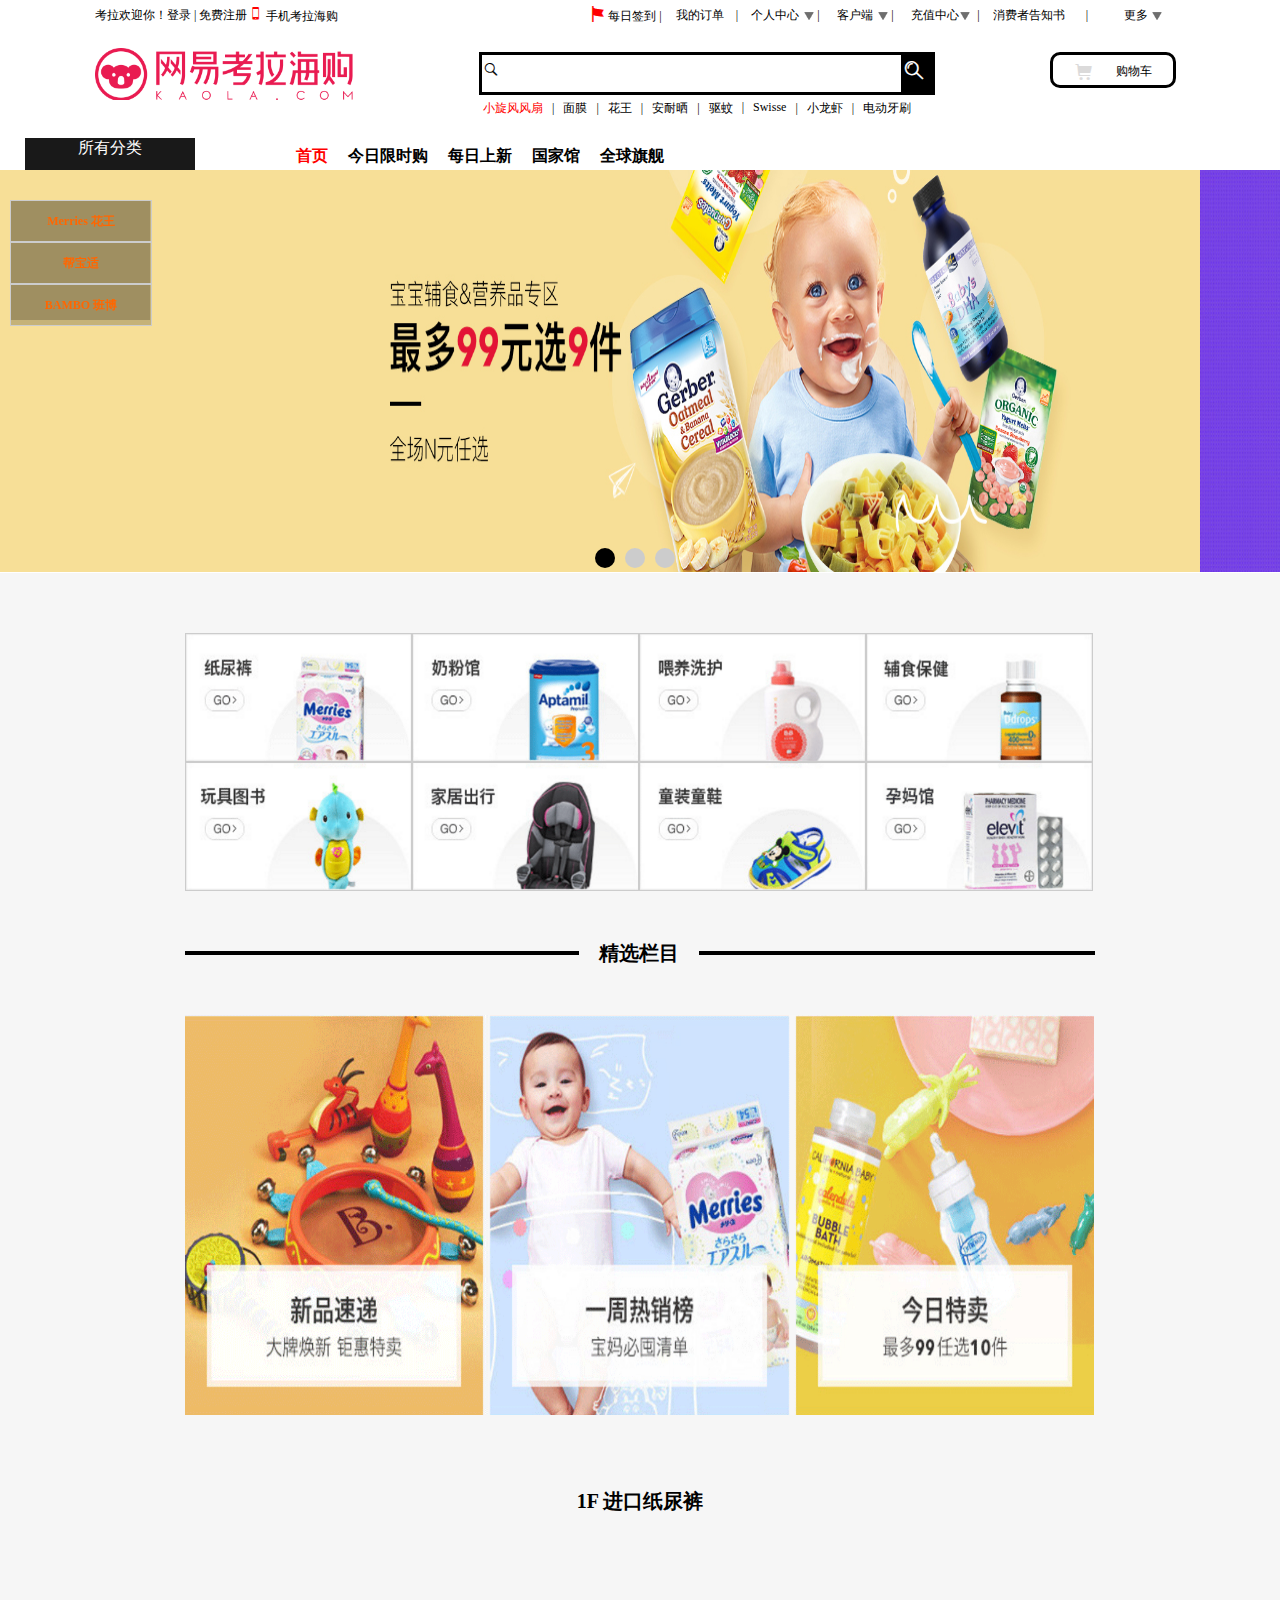
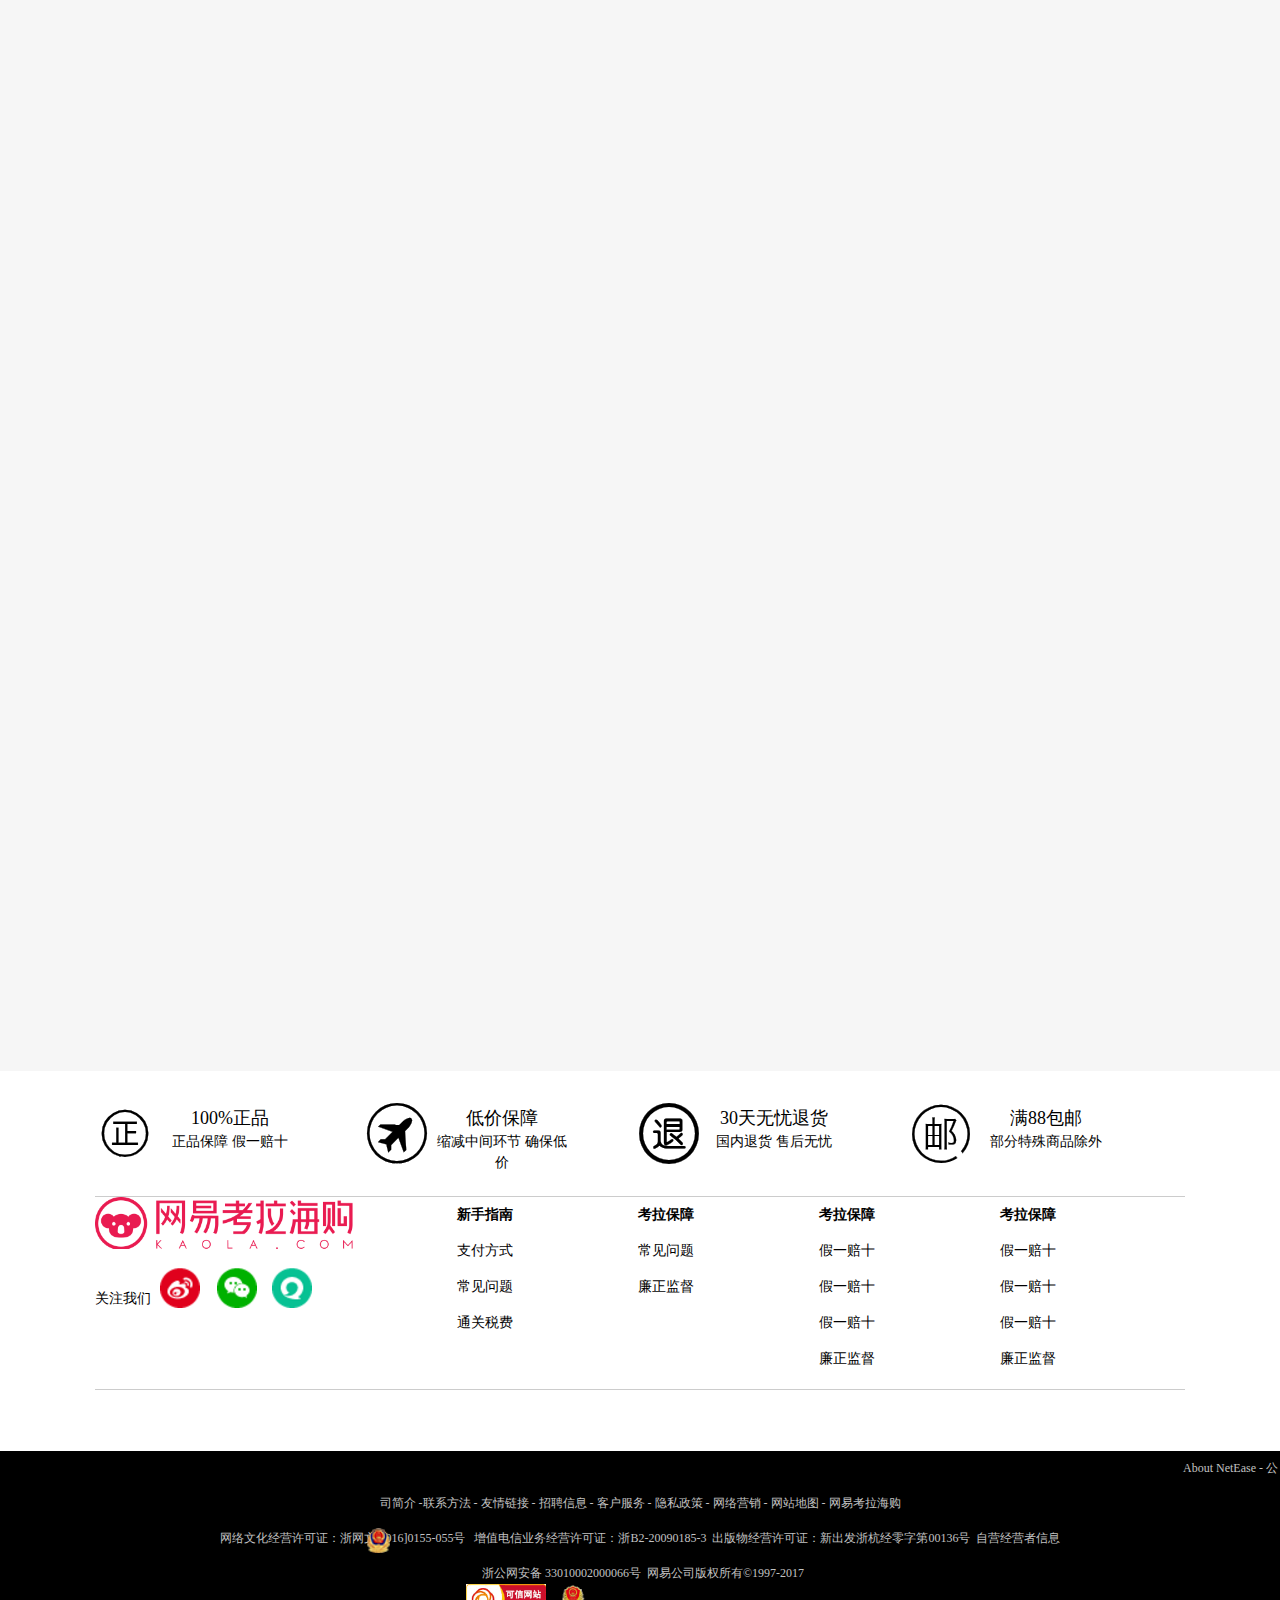
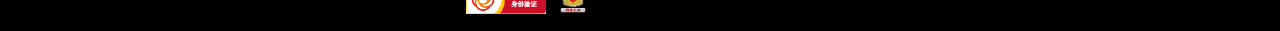
==== commit 41dfb230: "版本001" ====
--- a/html/List page.html
+++ b/html/List page.html
@@ -7,6 +7,8 @@
 <link rel="stylesheet" type="text/css" href="../css/ListPageStyle.css">
 <script type="text/javascript" src="../js/myCommonalityTools.js"></script>
 <script type="text/javascript" src="../js/move.js"></script>
+<script type="text/javascript" src="../js/listpage.js"></script>
+<script type="text/javascript" src="../js/jquery-1.8.3.min.js"></script>
 
 </head>
 
@@ -1165,6 +1167,11 @@
      </ul> 
    </div>
 </section>
+<ul class="wai_divthree_one" id="leves">
+    <li>Merries 花王</li>
+    <li>帮宝适</li>
+    <li>BAMBO 班博</li>
+</ul> 
 <main>
      <div class="wai">
          <ul class="wai_ulone">
@@ -1187,469 +1194,12 @@
          </div>
          <div class="wai_divthree">
             <p class="wai_divthree_p1">1F 进口纸尿裤</p>
-            <ul class="wai_divthree_one">
-                <li><a href="#">Merries 花王</a>|</li>
-                <li><a href="#">moony 尤妮佳</a>|</li>
-                <li><a href="#">GOO.N 大王</a>|</li>
-                <li><a href="#">帮宝适</a>|</li>
-                <li><a href="#">HUGGIES 好奇</a>|</li>
-                <li><a href="#">BAMBO 班博</a>|</li>
-            </ul> 
             <ul class="wai_divthree_two"  id="ul1">
-                <li>
-                   <a href="#"><img src="../images/list_main.jpg"></a><span></span>
-                   <div>
-                      <a href="#"><span>2包装</span>&nbsp; | &nbsp;【官方直采】Merries 花王妙而舒..</a>
-                      <a href="#">亚洲纸尿裤销量很棒</a>
-                       <p>每包85元</p>
-                       <p>¥170<span>¥359</span><a href="#">立即购买</a></p>  
-                   </div>
-                </li>
-                <li>
-                   <a href="#"><img src="../images/list_main1.jpg"></a><span></span>
-                   <div>
-                      <a href="#"><span>2包装</span>&nbsp; | &nbsp;【官方直采】Merries 花王妙而舒..</a>
-                      <a href="#">亚洲纸尿裤销量很棒</a>
-                       <p>每包85元</p>
-                       <p>¥170<span>¥359</span><a href="#">立即购买</a></p>  
-                   </div>
-                </li>
-                <li>
-                   <a href="#"><img src="../images/list_main2.jpg"></a><span></span>
-                   <div>
-                      <a href="#"><span>2包装</span>&nbsp; | &nbsp;【官方直采】Merries 花王妙而舒..</a>
-                      <a href="#">亚洲纸尿裤销量很棒</a>
-                       <p>每包85元</p>
-                       <p>¥170<span>¥359</span><a href="#">立即购买</a></p>  
-                   </div>
-                </li>
-                <li class="lione">
-                   <a href="#"><img src="../images/list_main3.jpg"></a><span></span>
-                   <div>
-                      <a href="#"><span>2包装</span>&nbsp; | &nbsp;【官方直采】Merries 花王妙而舒..</a>
-                      <a href="#">亚洲纸尿裤销量很棒</a>
-                       <p>每包85元</p>
-                       <p>¥170<span>¥359</span><a href="#">立即购买</a></p>  
-                   </div>
-                </li>
-                <li>
-                   <a href="#"><img src="../images/list_main4.jpg"></a><span></span>
-                   <div>
-                      <a href="#"><span>2包装</span>&nbsp; | &nbsp;【官方直采】Merries 花王妙而舒..</a>
-                      <a href="#">亚洲纸尿裤销量很棒</a>
-                       <p>每包85元</p>
-                       <p>¥170<span>¥359</span><a href="#">立即购买</a></p>  
-                   </div>
-                </li>
-                <li>
-                   <a href="#"><img src="../images/list_main5.jpg"></a><span></span>
-                   <div>
-                      <a href="#">2包装&nbsp; | &nbsp;【官方直采】Merries 花王妙而舒..</a>
-                      <a href="#">亚洲纸尿裤销量很棒</a>
-                       <p>每包85元</p>
-                       <p>¥170<span>¥359</span><a href="#">立即购买</a></p>  
-                   </div>
-                </li>
-                <li>
-                   <a href="#"><img src="../images/list_main6.jpg"></a><span></span>
-                   <div>
-                      <a href="#"><span>2包装</span>&nbsp; | &nbsp;【官方直采】Merries 花王妙而舒..</a>
-                      <a href="#">亚洲纸尿裤销量很棒</a>
-                       <p>每包85元</p>
-                       <p>¥170<span>¥359</span><a href="#">立即购买</a></p>  
-                   </div>
-                </li>
-                <li class="lione">
-                   <a href="#"><img src="../images/list_main7.jpg"></a><span></span>
-                   <div>
-                      <a href="#"><span>2包装</span>&nbsp; | &nbsp;【官方直采】Merries 花王妙而舒..</a>
-                      <a href="#">亚洲纸尿裤销量很棒</a>
-                       <p>每包85元</p>
-                       <p>¥170<span>¥359</span><a href="#">立即购买</a></p>  
-                   </div>
-                </li>
-                <li>
-                   <a href="#"><img src="../images/list_main8.jpg"></a><span></span>
-                   <div>
-                      <a href="#"><span>2包装</span>&nbsp; | &nbsp;【官方直采】Merries 花王妙而舒..</a>
-                      <a href="#">亚洲纸尿裤销量很棒</a>
-                       <p>每包85元</p>
-                       <p>¥170<span>¥359</span><a href="#">立即购买</a></p>  
-                   </div>
-                </li>
-                <li>
-                   <a href="#"><img src="../images/list_main9.jpg"></a><span></span>
-                   <div>
-                      <a href="#"><span>2包装</span>&nbsp; | &nbsp;【官方直采】Merries 花王妙而舒..</a>
-                      <a href="#">亚洲纸尿裤销量很棒</a>
-                       <p>每包85元</p>
-                       <p>¥170<span>¥359</span><a href="#">立即购买</a></p>  
-                   </div>
-                </li>
-                <li>
-                   <a href="#"><img src="../images/list_main10.jpg"></a><span></span>
-                   <div>
-                      <a href="#"><span>2包装</span>&nbsp; | &nbsp;【官方直采】Merries 花王妙而舒..</a>
-                      <a href="#">亚洲纸尿裤销量很棒</a>
-                       <p>每包85元</p>
-                       <p>¥170<span>¥359</span><a href="#">立即购买</a></p>  
-                   </div>
-                </li>
-                <li class="lione">
-                   <a href="#"><img src="../images/list_main11.jpg"></a><span></span>
-                   <div>
-                      <a href="#"><span>2包装</span>&nbsp; | &nbsp;【官方直采】Merries 花王妙而舒..</a>
-                      <a href="#">亚洲纸尿裤销量很棒</a>
-                       <p>每包85元</p>
-                       <p>¥170<span>¥359</span><a href="#">立即购买</a></p>  
-                   </div>
-                </li>
-            </ul>
-            <ul class="wai_divthree_two" id="ul2">
-                <li>
-                   <a href="#"><img src="../images/list_main.jpg"></a><span></span>
-                   <div>
-                      <a href="#"><span>2包装</span>&nbsp; | &nbsp;【官方直采】Merries 花王妙而舒..</a>
-                      <a href="#">亚洲纸尿裤销量很棒</a>
-                       <p>每包85元</p>
-                       <p>¥170<span>¥359</span><a href="#">立即购买</a></p>  
-                   </div>
-                </li>
-                <li>
-                   <a href="#"><img src="../images/list_main1.jpg"></a><span></span>
-                   <div>
-                      <a href="#"><span>2包装</span>&nbsp; | &nbsp;【官方直采】Merries 花王妙而舒..</a>
-                      <a href="#">亚洲纸尿裤销量很棒</a>
-                       <p>每包85元</p>
-                       <p>¥170<span>¥359</span><a href="#">立即购买</a></p>  
-                   </div>
-                </li>
-                <li>
-                   <a href="#"><img src="../images/list_main2.jpg"></a><span></span>
-                   <div>
-                      <a href="#"><span>2包装</span>&nbsp; | &nbsp;【官方直采】Merries 花王妙而舒..</a>
-                      <a href="#">亚洲纸尿裤销量很棒</a>
-                       <p>每包85元</p>
-                       <p>¥170<span>¥359</span><a href="#">立即购买</a></p>  
-                   </div>
-                </li>
-                <li class="lione">
-                   <a href="#"><img src="../images/list_main3.jpg"></a><span></span>
-                   <div>
-                      <a href="#"><span>2包装</span>&nbsp; | &nbsp;【官方直采】Merries 花王妙而舒..</a>
-                      <a href="#">亚洲纸尿裤销量很棒</a>
-                       <p>每包85元</p>
-                       <p>¥170<span>¥359</span><a href="#">立即购买</a></p>  
-                   </div>
-                </li>
-                <li>
-                   <a href="#"><img src="../images/list_main4.jpg"></a><span></span>
-                   <div>
-                      <a href="#"><span>2包装</span>&nbsp; | &nbsp;【官方直采】Merries 花王妙而舒..</a>
-                      <a href="#">亚洲纸尿裤销量很棒</a>
-                       <p>每包85元</p>
-                       <p>¥170<span>¥359</span><a href="#">立即购买</a></p>  
-                   </div>
-                </li>
-                <li>
-                   <a href="#"><img src="../images/list_main5.jpg"></a><span></span>
-                   <div>
-                      <a href="#">2包装&nbsp; | &nbsp;【官方直采】Merries 花王妙而舒..</a>
-                      <a href="#">亚洲纸尿裤销量很棒</a>
-                       <p>每包85元</p>
-                       <p>¥170<span>¥359</span><a href="#">立即购买</a></p>  
-                   </div>
-                </li>
-                <li>
-                   <a href="#"><img src="../images/list_main6.jpg"></a><span></span>
-                   <div>
-                      <a href="#"><span>2包装</span>&nbsp; | &nbsp;【官方直采】Merries 花王妙而舒..</a>
-                      <a href="#">亚洲纸尿裤销量很棒</a>
-                       <p>每包85元</p>
-                       <p>¥170<span>¥359</span><a href="#">立即购买</a></p>  
-                   </div>
-                </li>
-                <li class="lione">
-                   <a href="#"><img src="../images/list_main7.jpg"></a><span></span>
-                   <div>
-                      <a href="#"><span>2包装</span>&nbsp; | &nbsp;【官方直采】Merries 花王妙而舒..</a>
-                      <a href="#">亚洲纸尿裤销量很棒</a>
-                       <p>每包85元</p>
-                       <p>¥170<span>¥359</span><a href="#">立即购买</a></p>  
-                   </div>
-                </li>
-                <li>
-                   <a href="#"><img src="../images/list_main8.jpg"></a><span></span>
-                   <div>
-                      <a href="#"><span>2包装</span>&nbsp; | &nbsp;【官方直采】Merries 花王妙而舒..</a>
-                      <a href="#">亚洲纸尿裤销量很棒</a>
-                       <p>每包85元</p>
-                       <p>¥170<span>¥359</span><a href="#">立即购买</a></p>  
-                   </div>
-                </li>
-                <li>
-                   <a href="#"><img src="../images/list_main9.jpg"></a><span></span>
-                   <div>
-                      <a href="#"><span>2包装</span>&nbsp; | &nbsp;【官方直采】Merries 花王妙而舒..</a>
-                      <a href="#">亚洲纸尿裤销量很棒</a>
-                       <p>每包85元</p>
-                       <p>¥170<span>¥359</span><a href="#">立即购买</a></p>  
-                   </div>
-                </li>
-                <li>
-                   <a href="#"><img src="../images/list_main10.jpg"></a><span></span>
-                   <div>
-                      <a href="#"><span>2包装</span>&nbsp; | &nbsp;【官方直采】Merries 花王妙而舒..</a>
-                      <a href="#">亚洲纸尿裤销量很棒</a>
-                       <p>每包85元</p>
-                       <p>¥170<span>¥359</span><a href="#">立即购买</a></p>  
-                   </div>
-                </li>
-                <li class="lione">
-                   <a href="#"><img src="../images/list_main11.jpg"></a><span></span>
-                   <div>
-                      <a href="#"><span>2包装</span>&nbsp; | &nbsp;【官方直采】Merries 花王妙而舒..</a>
-                      <a href="#">亚洲纸尿裤销量很棒</a>
-                       <p>每包85元</p>
-                       <p>¥170<span>¥359</span><a href="#">立即购买</a></p>  
-                   </div>
-                </li>
+                
             </ul>
          </div>
-          <div class="wai_divthree">
-            <p class="wai_divthree_p1">1F 进口纸尿裤</p>
-            <ul class="wai_divthree_one">
-                <li><a href="#">Merries 花王</a>|</li>
-                <li><a href="#">moony 尤妮佳</a>|</li>
-                <li><a href="#">GOO.N 大王</a>|</li>
-                <li><a href="#">帮宝适</a>|</li>
-                <li><a href="#">HUGGIES 好奇</a>|</li>
-                <li><a href="#">BAMBO 班博</a>|</li>
-            </ul> 
-            <ul class="wai_divthree_two"  id="ul1">
-                <li>
-                   <a href="#"><img src="../images/list_main.jpg"></a><span></span>
-                   <div>
-                      <a href="#"><span>2包装</span>&nbsp; | &nbsp;【官方直采】Merries 花王妙而舒..</a>
-                      <a href="#">亚洲纸尿裤销量很棒</a>
-                       <p>每包85元</p>
-                       <p>¥170<span>¥359</span><a href="#">立即购买</a></p>  
-                   </div>
-                </li>
-                <li>
-                   <a href="#"><img src="../images/list_main1.jpg"></a><span></span>
-                   <div>
-                      <a href="#"><span>2包装</span>&nbsp; | &nbsp;【官方直采】Merries 花王妙而舒..</a>
-                      <a href="#">亚洲纸尿裤销量很棒</a>
-                       <p>每包85元</p>
-                       <p>¥170<span>¥359</span><a href="#">立即购买</a></p>  
-                   </div>
-                </li>
-                <li>
-                   <a href="#"><img src="../images/list_main2.jpg"></a><span></span>
-                   <div>
-                      <a href="#"><span>2包装</span>&nbsp; | &nbsp;【官方直采】Merries 花王妙而舒..</a>
-                      <a href="#">亚洲纸尿裤销量很棒</a>
-                       <p>每包85元</p>
-                       <p>¥170<span>¥359</span><a href="#">立即购买</a></p>  
-                   </div>
-                </li>
-                <li class="lione">
-                   <a href="#"><img src="../images/list_main3.jpg"></a><span></span>
-                   <div>
-                      <a href="#"><span>2包装</span>&nbsp; | &nbsp;【官方直采】Merries 花王妙而舒..</a>
-                      <a href="#">亚洲纸尿裤销量很棒</a>
-                       <p>每包85元</p>
-                       <p>¥170<span>¥359</span><a href="#">立即购买</a></p>  
-                   </div>
-                </li>
-                <li>
-                   <a href="#"><img src="../images/list_main4.jpg"></a><span></span>
-                   <div>
-                      <a href="#"><span>2包装</span>&nbsp; | &nbsp;【官方直采】Merries 花王妙而舒..</a>
-                      <a href="#">亚洲纸尿裤销量很棒</a>
-                       <p>每包85元</p>
-                       <p>¥170<span>¥359</span><a href="#">立即购买</a></p>  
-                   </div>
-                </li>
-                <li>
-                   <a href="#"><img src="../images/list_main5.jpg"></a><span></span>
-                   <div>
-                      <a href="#">2包装&nbsp; | &nbsp;【官方直采】Merries 花王妙而舒..</a>
-                      <a href="#">亚洲纸尿裤销量很棒</a>
-                       <p>每包85元</p>
-                       <p>¥170<span>¥359</span><a href="#">立即购买</a></p>  
-                   </div>
-                </li>
-                <li>
-                   <a href="#"><img src="../images/list_main6.jpg"></a><span></span>
-                   <div>
-                      <a href="#"><span>2包装</span>&nbsp; | &nbsp;【官方直采】Merries 花王妙而舒..</a>
-                      <a href="#">亚洲纸尿裤销量很棒</a>
-                       <p>每包85元</p>
-                       <p>¥170<span>¥359</span><a href="#">立即购买</a></p>  
-                   </div>
-                </li>
-                <li class="lione">
-                   <a href="#"><img src="../images/list_main7.jpg"></a><span></span>
-                   <div>
-                      <a href="#"><span>2包装</span>&nbsp; | &nbsp;【官方直采】Merries 花王妙而舒..</a>
-                      <a href="#">亚洲纸尿裤销量很棒</a>
-                       <p>每包85元</p>
-                       <p>¥170<span>¥359</span><a href="#">立即购买</a></p>  
-                   </div>
-                </li>
-                <li>
-                   <a href="#"><img src="../images/list_main8.jpg"></a><span></span>
-                   <div>
-                      <a href="#"><span>2包装</span>&nbsp; | &nbsp;【官方直采】Merries 花王妙而舒..</a>
-                      <a href="#">亚洲纸尿裤销量很棒</a>
-                       <p>每包85元</p>
-                       <p>¥170<span>¥359</span><a href="#">立即购买</a></p>  
-                   </div>
-                </li>
-                <li>
-                   <a href="#"><img src="../images/list_main9.jpg"></a><span></span>
-                   <div>
-                      <a href="#"><span>2包装</span>&nbsp; | &nbsp;【官方直采】Merries 花王妙而舒..</a>
-                      <a href="#">亚洲纸尿裤销量很棒</a>
-                       <p>每包85元</p>
-                       <p>¥170<span>¥359</span><a href="#">立即购买</a></p>  
-                   </div>
-                </li>
-                <li>
-                   <a href="#"><img src="../images/list_main10.jpg"></a><span></span>
-                   <div>
-                      <a href="#"><span>2包装</span>&nbsp; | &nbsp;【官方直采】Merries 花王妙而舒..</a>
-                      <a href="#">亚洲纸尿裤销量很棒</a>
-                       <p>每包85元</p>
-                       <p>¥170<span>¥359</span><a href="#">立即购买</a></p>  
-                   </div>
-                </li>
-                <li class="lione">
-                   <a href="#"><img src="../images/list_main11.jpg"></a><span></span>
-                   <div>
-                      <a href="#"><span>2包装</span>&nbsp; | &nbsp;【官方直采】Merries 花王妙而舒..</a>
-                      <a href="#">亚洲纸尿裤销量很棒</a>
-                       <p>每包85元</p>
-                       <p>¥170<span>¥359</span><a href="#">立即购买</a></p>  
-                   </div>
-                </li>
-            </ul>
-            <ul class="wai_divthree_two" id="ul2">
-                <li>
-                   <a href="#"><img src="../images/list_main.jpg"></a><span></span>
-                   <div>
-                      <a href="#"><span>2包装</span>&nbsp; | &nbsp;【官方直采】Merries 花王妙而舒..</a>
-                      <a href="#">亚洲纸尿裤销量很棒</a>
-                       <p>每包85元</p>
-                       <p>¥170<span>¥359</span><a href="#">立即购买</a></p>  
-                   </div>
-                </li>
-                <li>
-                   <a href="#"><img src="../images/list_main1.jpg"></a><span></span>
-                   <div>
-                      <a href="#"><span>2包装</span>&nbsp; | &nbsp;【官方直采】Merries 花王妙而舒..</a>
-                      <a href="#">亚洲纸尿裤销量很棒</a>
-                       <p>每包85元</p>
-                       <p>¥170<span>¥359</span><a href="#">立即购买</a></p>  
-                   </div>
-                </li>
-                <li>
-                   <a href="#"><img src="../images/list_main2.jpg"></a><span></span>
-                   <div>
-                      <a href="#"><span>2包装</span>&nbsp; | &nbsp;【官方直采】Merries 花王妙而舒..</a>
-                      <a href="#">亚洲纸尿裤销量很棒</a>
-                       <p>每包85元</p>
-                       <p>¥170<span>¥359</span><a href="#">立即购买</a></p>  
-                   </div>
-                </li>
-                <li class="lione">
-                   <a href="#"><img src="../images/list_main3.jpg"></a><span></span>
-                   <div>
-                      <a href="#"><span>2包装</span>&nbsp; | &nbsp;【官方直采】Merries 花王妙而舒..</a>
-                      <a href="#">亚洲纸尿裤销量很棒</a>
-                       <p>每包85元</p>
-                       <p>¥170<span>¥359</span><a href="#">立即购买</a></p>  
-                   </div>
-                </li>
-                <li>
-                   <a href="#"><img src="../images/list_main4.jpg"></a><span></span>
-                   <div>
-                      <a href="#"><span>2包装</span>&nbsp; | &nbsp;【官方直采】Merries 花王妙而舒..</a>
-                      <a href="#">亚洲纸尿裤销量很棒</a>
-                       <p>每包85元</p>
-                       <p>¥170<span>¥359</span><a href="#">立即购买</a></p>  
-                   </div>
-                </li>
-                <li>
-                   <a href="#"><img src="../images/list_main5.jpg"></a><span></span>
-                   <div>
-                      <a href="#">2包装&nbsp; | &nbsp;【官方直采】Merries 花王妙而舒..</a>
-                      <a href="#">亚洲纸尿裤销量很棒</a>
-                       <p>每包85元</p>
-                       <p>¥170<span>¥359</span><a href="#">立即购买</a></p>  
-                   </div>
-                </li>
-                <li>
-                   <a href="#"><img src="../images/list_main6.jpg"></a><span></span>
-                   <div>
-                      <a href="#"><span>2包装</span>&nbsp; | &nbsp;【官方直采】Merries 花王妙而舒..</a>
-                      <a href="#">亚洲纸尿裤销量很棒</a>
-                       <p>每包85元</p>
-                       <p>¥170<span>¥359</span><a href="#">立即购买</a></p>  
-                   </div>
-                </li>
-                <li class="lione">
-                   <a href="#"><img src="../images/list_main7.jpg"></a><span></span>
-                   <div>
-                      <a href="#"><span>2包装</span>&nbsp; | &nbsp;【官方直采】Merries 花王妙而舒..</a>
-                      <a href="#">亚洲纸尿裤销量很棒</a>
-                       <p>每包85元</p>
-                       <p>¥170<span>¥359</span><a href="#">立即购买</a></p>  
-                   </div>
-                </li>
-                <li>
-                   <a href="#"><img src="../images/list_main8.jpg"></a><span></span>
-                   <div>
-                      <a href="#"><span>2包装</span>&nbsp; | &nbsp;【官方直采】Merries 花王妙而舒..</a>
-                      <a href="#">亚洲纸尿裤销量很棒</a>
-                       <p>每包85元</p>
-                       <p>¥170<span>¥359</span><a href="#">立即购买</a></p>  
-                   </div>
-                </li>
-                <li>
-                   <a href="#"><img src="../images/list_main9.jpg"></a><span></span>
-                   <div>
-                      <a href="#"><span>2包装</span>&nbsp; | &nbsp;【官方直采】Merries 花王妙而舒..</a>
-                      <a href="#">亚洲纸尿裤销量很棒</a>
-                       <p>每包85元</p>
-                       <p>¥170<span>¥359</span><a href="#">立即购买</a></p>  
-                   </div>
-                </li>
-                <li>
-                   <a href="#"><img src="../images/list_main10.jpg"></a><span></span>
-                   <div>
-                      <a href="#"><span>2包装</span>&nbsp; | &nbsp;【官方直采】Merries 花王妙而舒..</a>
-                      <a href="#">亚洲纸尿裤销量很棒</a>
-                       <p>每包85元</p>
-                       <p>¥170<span>¥359</span><a href="#">立即购买</a></p>  
-                   </div>
-                </li>
-                <li class="lione">
-                   <a href="#"><img src="../images/list_main11.jpg"></a><span></span>
-                   <div>
-                      <a href="#"><span>2包装</span>&nbsp; | &nbsp;【官方直采】Merries 花王妙而舒..</a>
-                      <a href="#">亚洲纸尿裤销量很棒</a>
-                       <p>每包85元</p>
-                       <p>¥170<span>¥359</span><a href="#">立即购买</a></p>  
-                   </div>
-                </li>
-            </ul>
-         </div>
-     </div>
-</main>
-  <footer>
+	</main>
+  	<footer>
     <div class="footer_wai">
         <ul class="footer_inonediv1">
            <li>
@@ -1718,30 +1268,30 @@
 </footer> 				
 </body>
 <script type="text/javascript">
-       function $(id){
+       function t$(id){
        	return document.getElementById(id);
        };
        
-       var Li = $("wrap").children[0].offsetWidth;//获取单个图片li的宽
+       var Li = t$("wrap").children[0].offsetWidth;//获取单个图片li的宽
        var btn = document.getElementById("btn").children;//获取底部圆圈
        var obannerimg = document.getElementById("wrap").children;//获取li
        var cbannerimg = obannerimg[0].cloneNode(true)//克隆
-       $("wrap").appendChild(cbannerimg);
-       $("wrap").style.width = Li*obannerimg.length+"px"
+       t$("wrap").appendChild(cbannerimg);
+       t$("wrap").style.width = Li*obannerimg.length+"px"
        /* 右按钮*/
       var num = 0;
    
-       $("right").onclick = function(){
+       t$("right").onclick = function(){
        	   num++;
        	  
        	   if(num>=obannerimg.length){
        	   	num=1	;
-       	    //$("wrap").style.transition = ""
-       	   	$("wrap").style.left = 0+"px";
+       	    //t$("wrap").style.transition = ""
+       	   	t$("wrap").style.left = 0+"px";
        	   }
-       	 // $("wrap").style.transition = "left 2s"
-       	  // $("wrap").style.left = -Li*num+"px";
-       	 move($("wrap"),"left",-Li*num);
+       	 // t$("wrap").style.transition = "left 2s"
+       	  // t$("wrap").style.left = -Li*num+"px";
+       	 move(t$("wrap"),"left",-Li*num);
        	  
        	   /*底部小圆圈*/
        	 
@@ -1757,14 +1307,14 @@
        }
        
          /* 左按钮*/
-       $("left").onclick = function(){
+       t$("left").onclick = function(){
        	   num--;
        	  
        	   if(num<0){
        	   	num=obannerimg.length-2;
-       	   	$("wrap").style.left = -Li*(obannerimg.length-1)+"px";
+       	   	t$("wrap").style.left = -Li*(obannerimg.length-1)+"px";
        	   }
-       	   move($("wrap"),"left",-Li*num);
+       	   move(t$("wrap"),"left",-Li*num);
        	  /*底部小圆圈*/
        	   for (var j in btn) {
      			btn[j].className="ccc";
@@ -1783,24 +1333,24 @@
      			btn[j].className="ccc";
      		}
      		btn[this.index].className="black";
-     		  move($("wrap"),"left",-Li*this.index)
+     		  move(t$("wrap"),"left",-Li*this.index)
      	}
      }
     /*让轮播图自己走，设置定时器*/
     var time = null;  
-    time = setInterval($("right").onclick,3000)
+    time = setInterval(t$("right").onclick,3000)
     
     /* 左右按钮的显示与隐藏*/
-       $("box").onmouseover= function(){
-       	  $("left").style.display = "block";
-       	  $("right").style.display = "block";
+       t$("box").onmouseover= function(){
+       	  t$("left").style.display = "block";
+       	  t$("right").style.display = "block";
        	  clearInterval(time)
        	};
-       $("box").onmouseout = function(){
-       	  $("left").style.display = "none";
-       	  $("right").style.display = "none";
+       t$("box").onmouseout = function(){
+       	  t$("left").style.display = "none";
+       	  t$("right").style.display = "none";
        	  clearInterval(time)
-         time = setInterval($("right").onclick,3000);
+         time = setInterval(t$("right").onclick,3000);
        };
 </script>
 </html>
--- a/css/ListPageStyle.css
+++ b/css/ListPageStyle.css
@@ -1,4 +1,4 @@
-body,html{
+wai_divthree_onbody,html{
 	height: 100%;
 }
 header
@@ -2383,31 +2383,42 @@
 	height:60px;
 	line-height:60px;
 	}
-main .wai .wai_divthree .wai_divthree_one
-{
-	width:910px;
-	height:50px;
-	margin:0 auto;
-	background:#fff;
-	}
-main .wai .wai_divthree .wai_divthree_one li
-{
-	float:left;
+body{
+	position: relative;
+}
+.wai_divthree_one
+{
 	width:140px;
-	height:50px;
+	height:120px;
+	background:rgba(0,0,0,0.2);
+	position: fixed;
+	left: 10px;
+	top: 200px;
+	z-index: 100;
+	}
+.wai_divthree_one li
+{
+	
+	width:140px;
+	height:40px;
 	text-align:center;
-	padding-left:10px;
-	}
-main .wai .wai_divthree .wai_divthree_one li a
-{
-	padding-right:23px;
+	background:rgba(0,0,0,0.2);
+	line-height: 40px;
+	border: 1px solid #ccc;
+	color: #f60;
+	font-weight: 800;
+	}
+.wai_divthree_one li a
+{
+	
 	font-size:16px;
 	line-height:50px;
 	}
 main .wai .wai_divthree .wai_divthree_two
 {
-	width:910px;
+	width:920px;
 	height: 1140px;
+	margin: auto;
 	}
 main .wai .wai_divthree .wai_divthree_two li
 {
@@ -2416,6 +2427,7 @@
 	height:350px;
 	background:#fff;
 	border:10px solid #f6f6f6;
+	margin-bottom: 20px;
 	}
 main .wai .wai_divthree .wai_divthree_two .lione
 {
@@ -2431,38 +2443,36 @@
 {
 	line-height:27px;
 	}	
-main .wai .wai_divthree .wai_divthree_two li div a:nth-child(1)
+main .wai .wai_divthree .wai_divthree_two li div p:nth-child(1)
 {
 	font-size:10px;
 	display:block;
 	font-weight:800;
 	}
-main .wai .wai_divthree .wai_divthree_two li div a:nth-child(1) span
-{
-	font-size:10px;
-	color:red;
-	}
-main .wai .wai_divthree .wai_divthree_two li div p:nth-child(3)
-{
-	border:1px dashed #f00;
-	width:54px;
+main .wai .wai_divthree .wai_divthree_two li div p:nth-child(2)
+{
+	
+	width:80px;
 	height:20px;
 	border-radius:5px 5px;
 	}
-main .wai .wai_divthree .wai_divthree_two li div p:nth-child(4)
-{
+main .wai .wai_divthree .wai_divthree_two li div p:nth-child(3)
+{
+	display: inline-block;
 	font-size:18px;
 	color:#f00;
 	}
-main .wai .wai_divthree .wai_divthree_two li div p:nth-child(4) span
-{
+main .wai .wai_divthree .wai_divthree_two li div span:nth-child(4) 
+{
+	display: inline-block;
 	font-size:14px;
 	color:#ccc;
 	text-decoration:line-through;
 	margin-left:10px;
 	}
-main .wai .wai_divthree .wai_divthree_two li div p:nth-child(4) a
-{
+main .wai .wai_divthree .wai_divthree_two li div a:nth-child(5) 
+{
+	display: inline-block;
 	margin-left:53px;
 	font-size:12px;
 	border:1px solid #f00;
